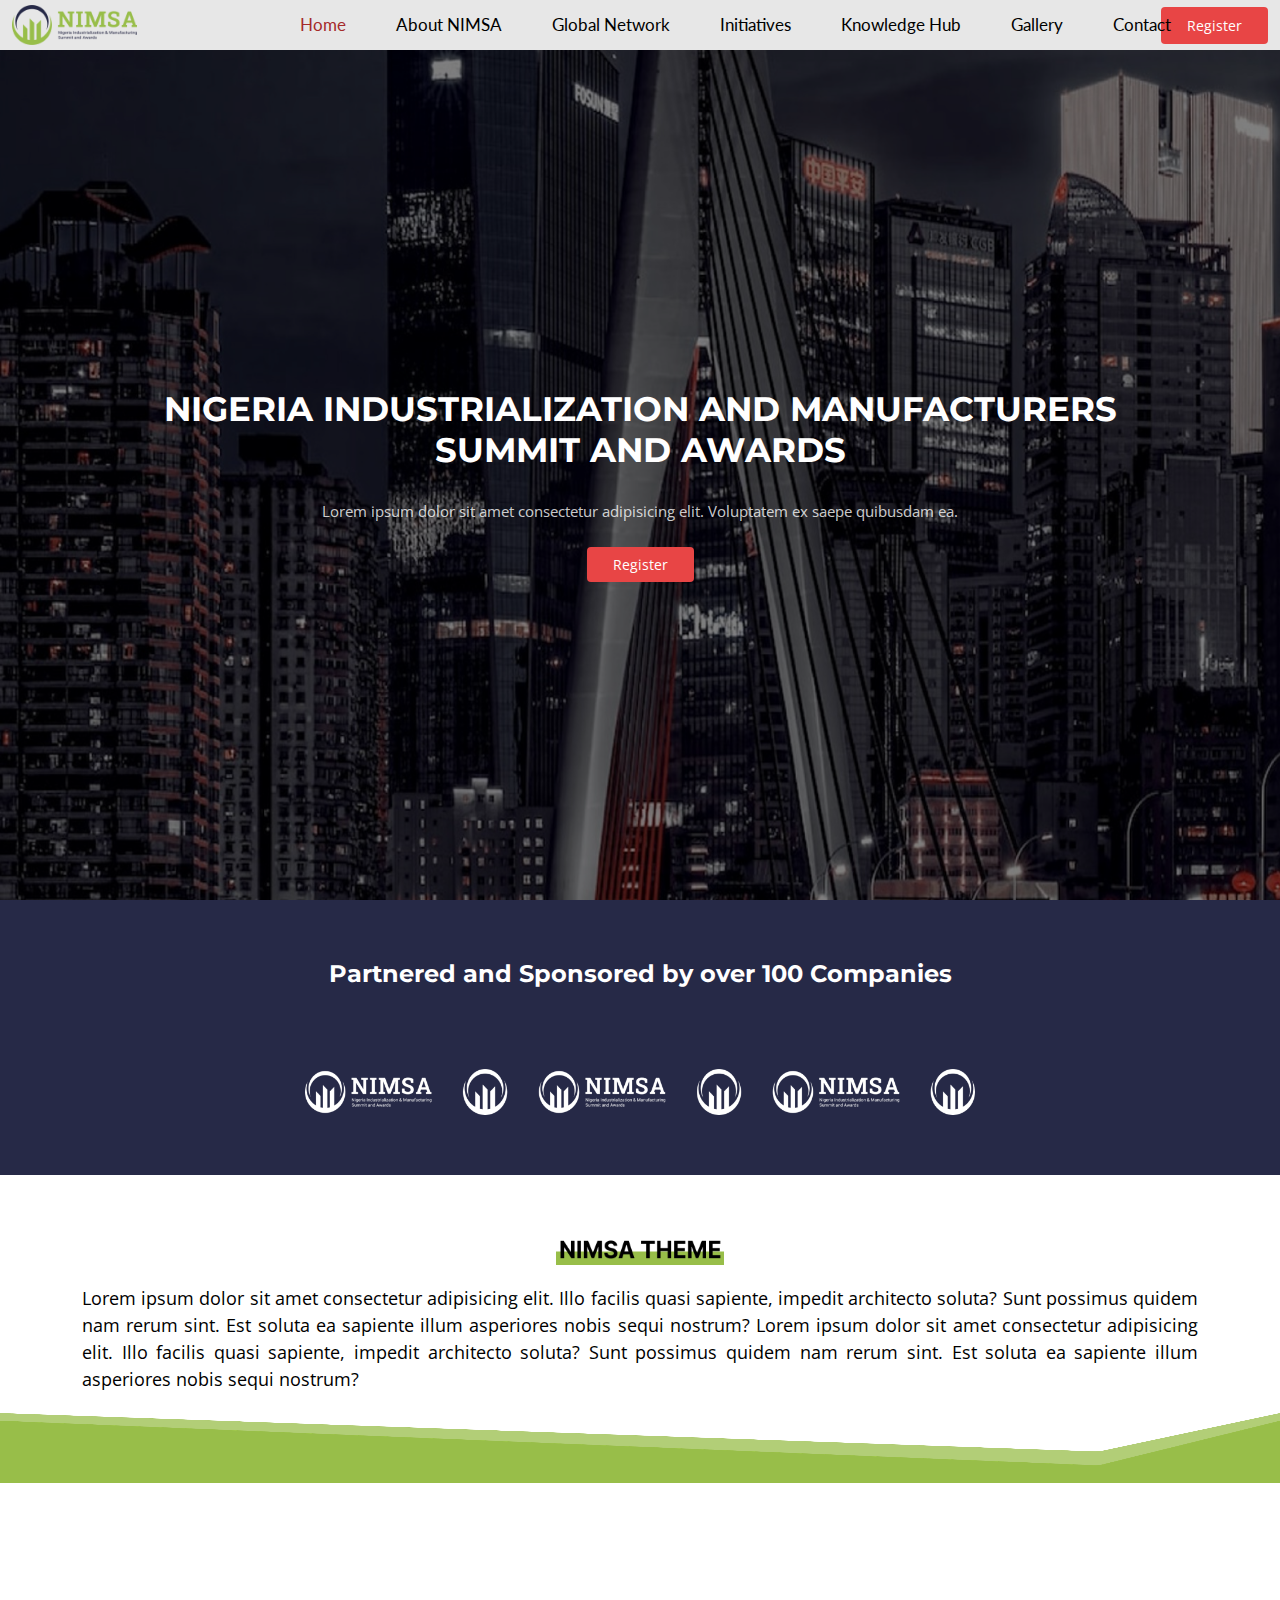
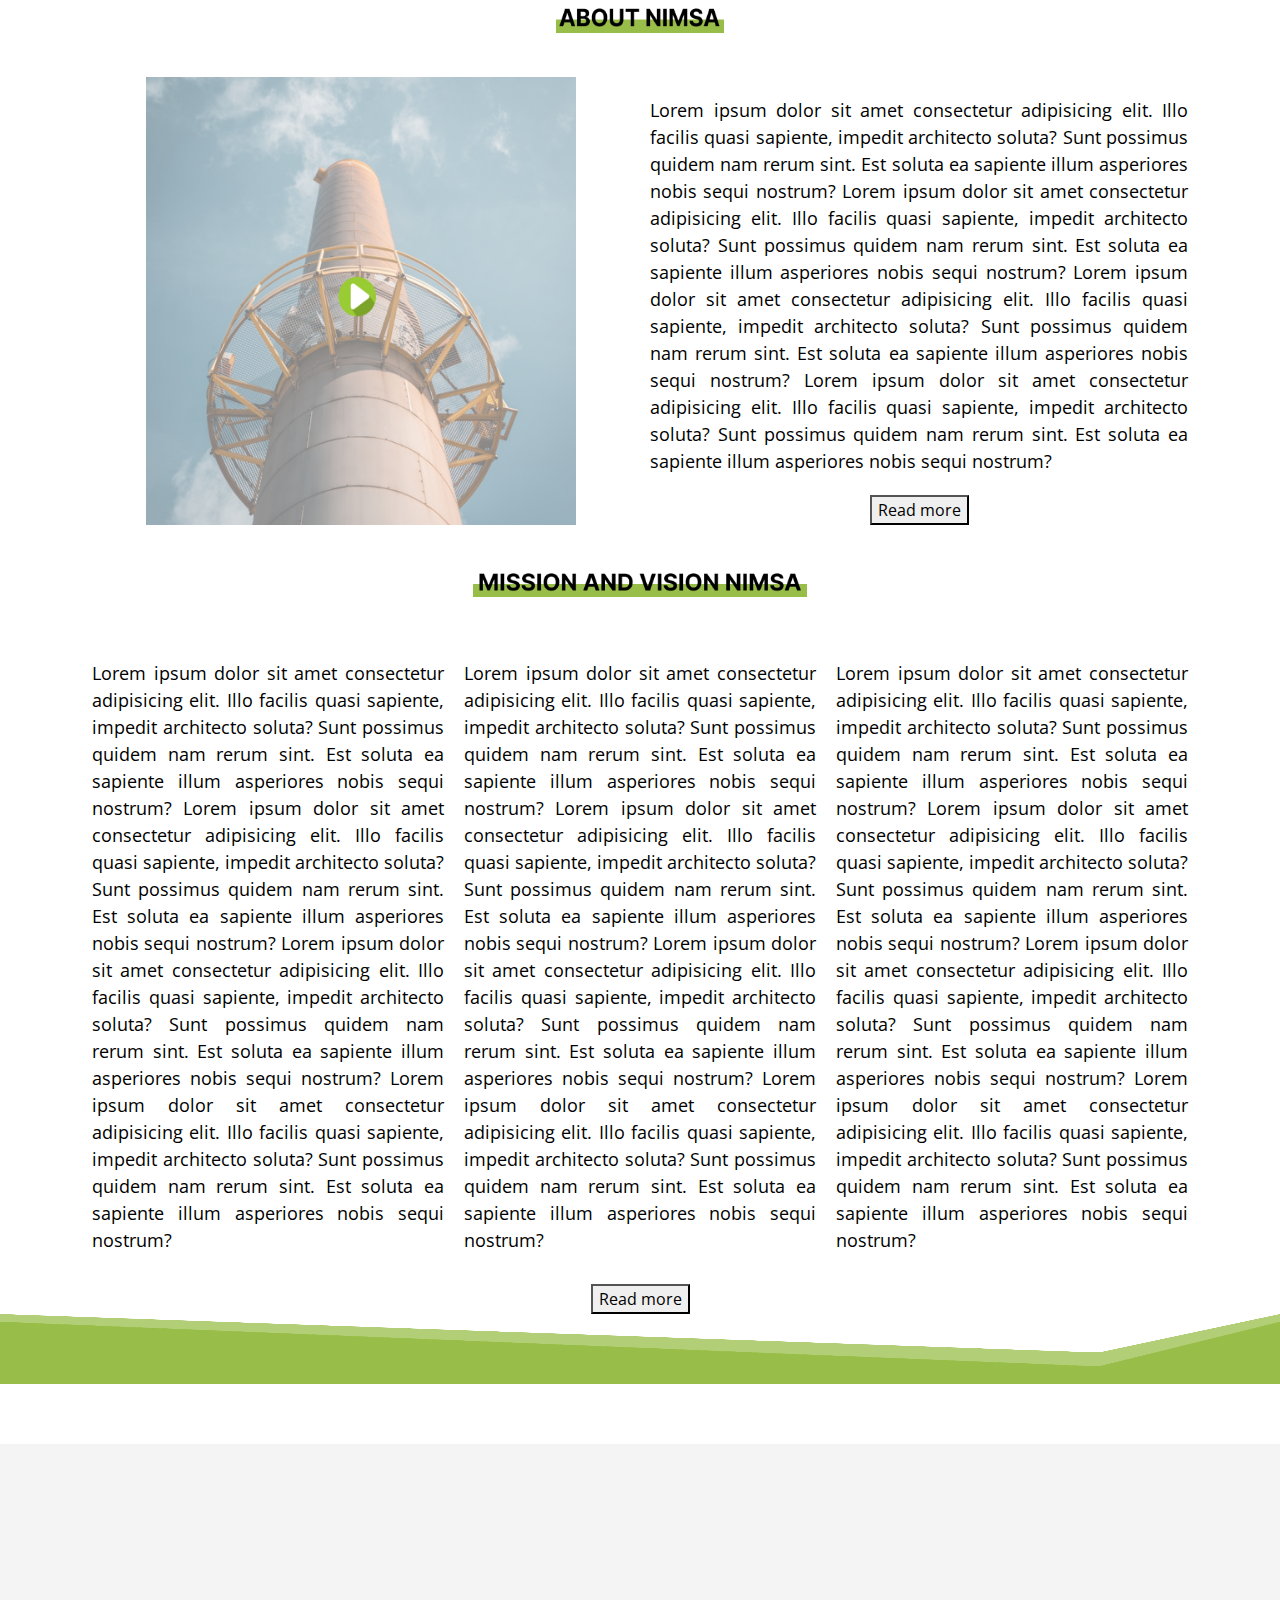
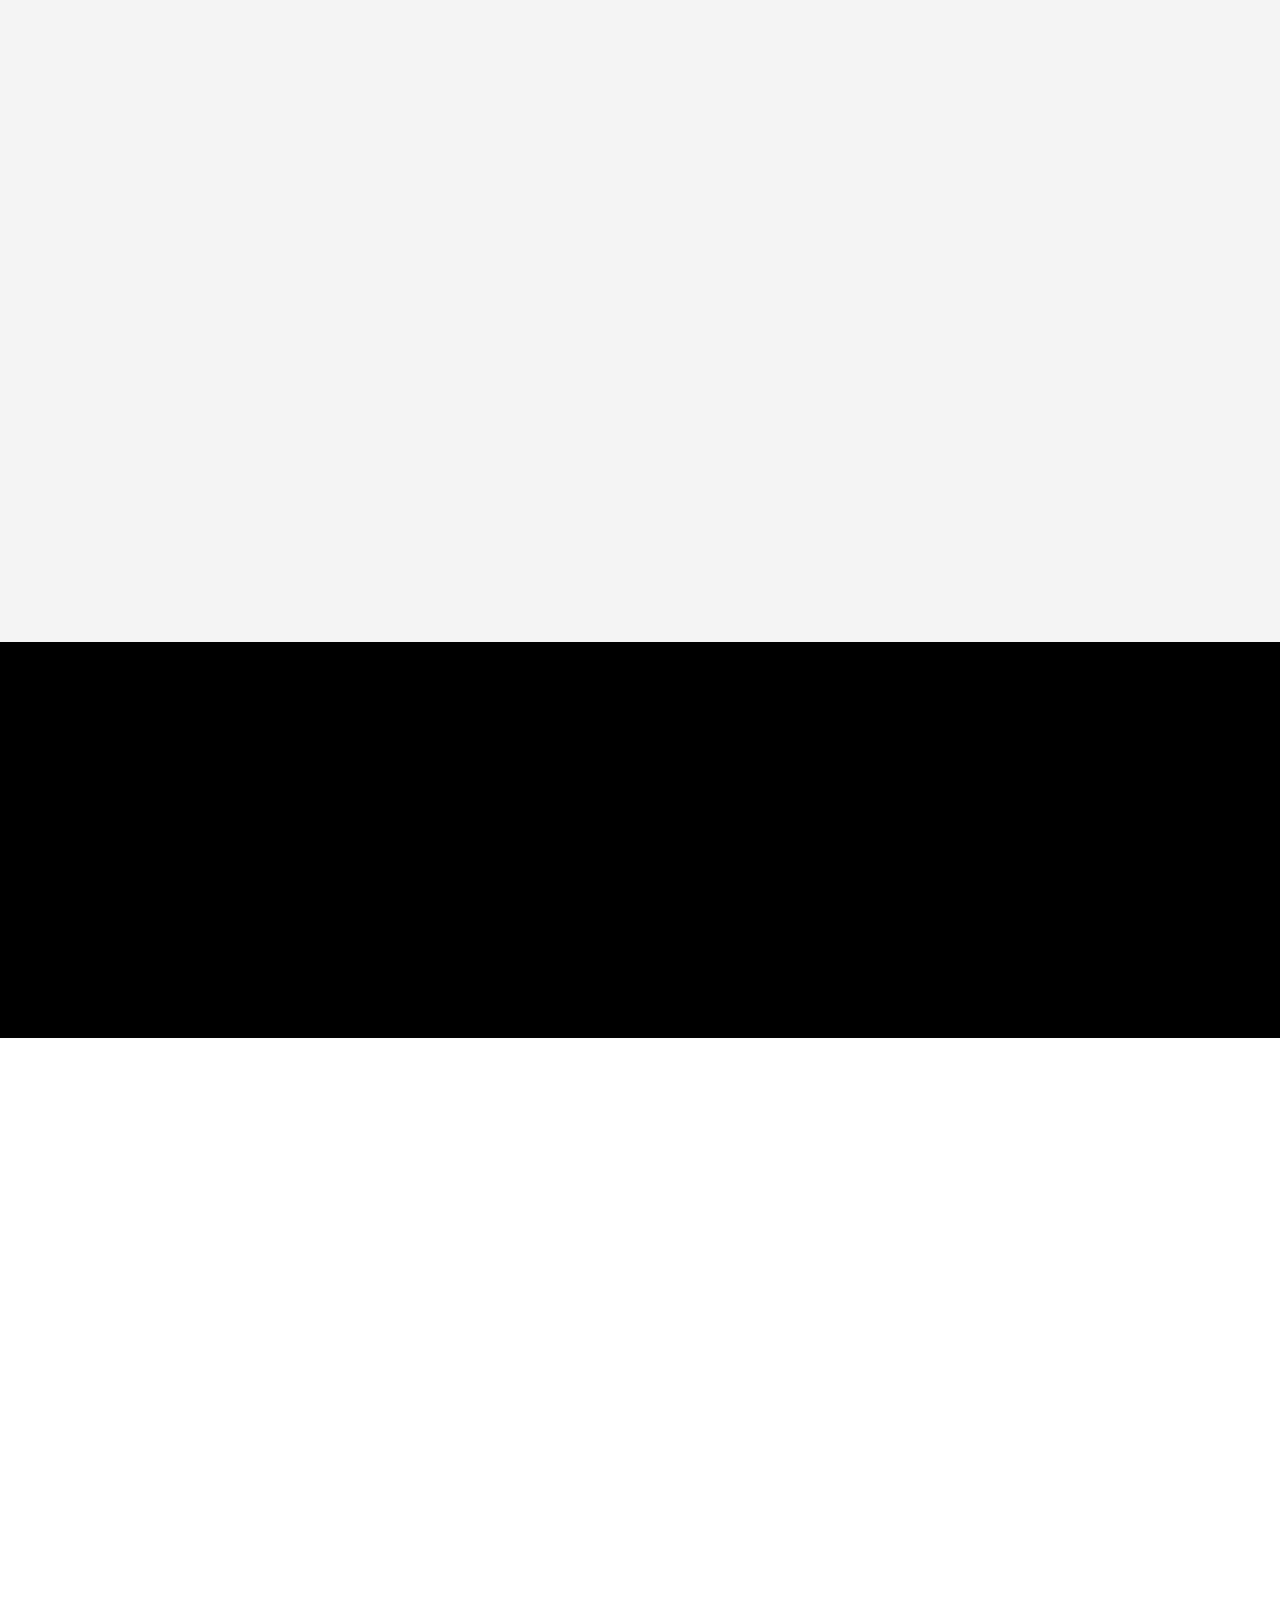
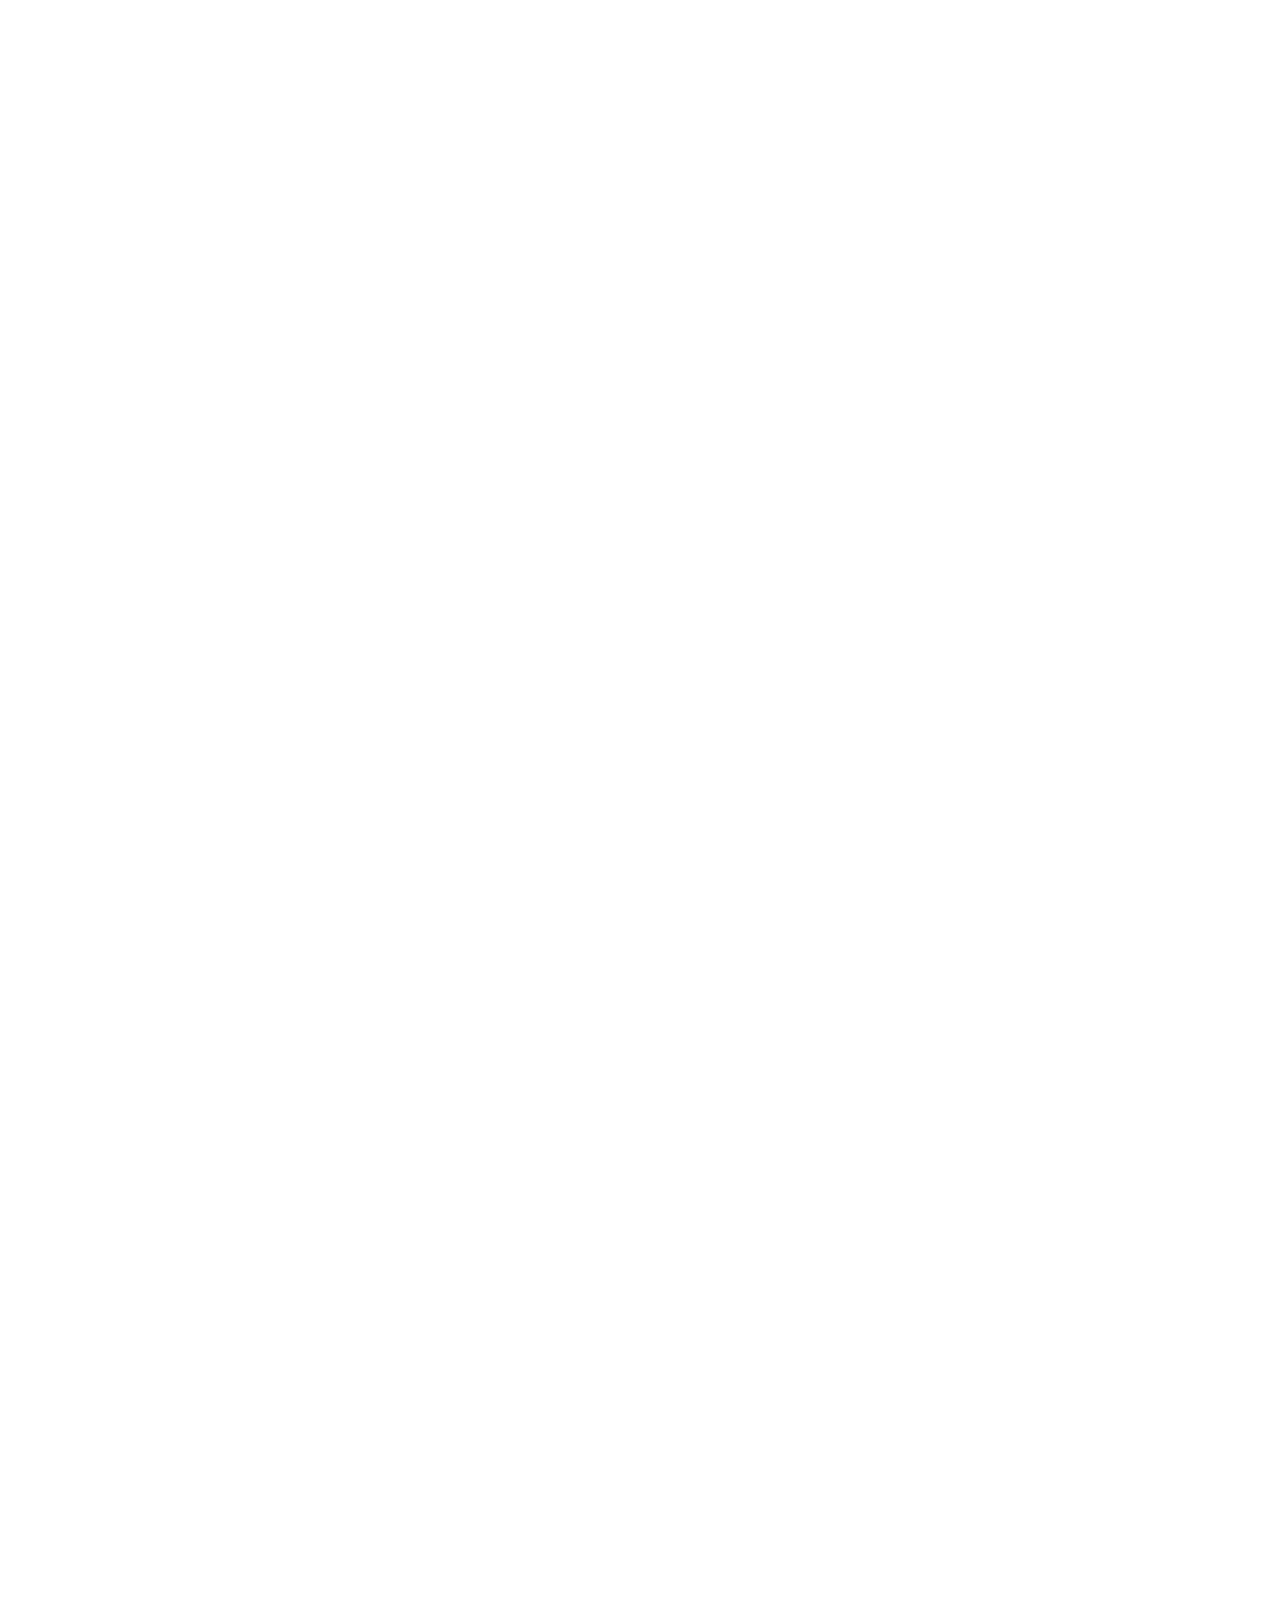
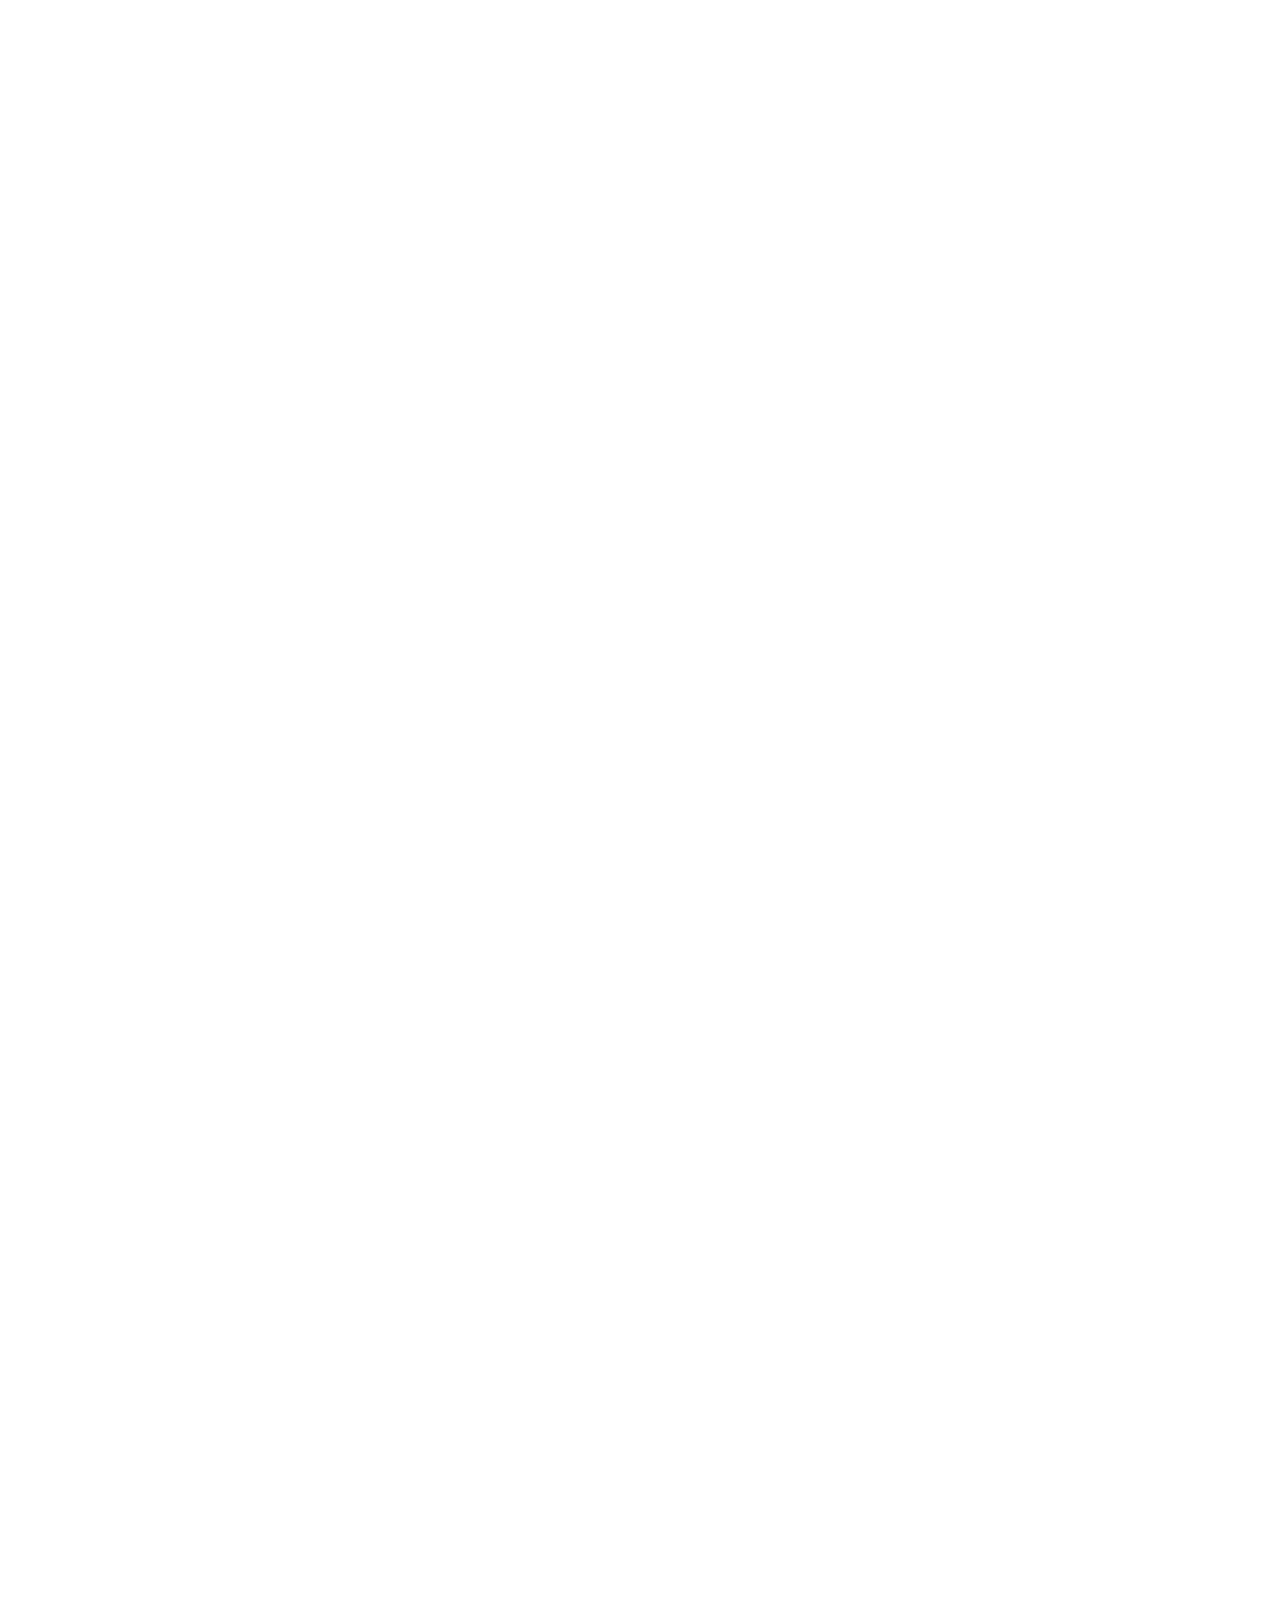
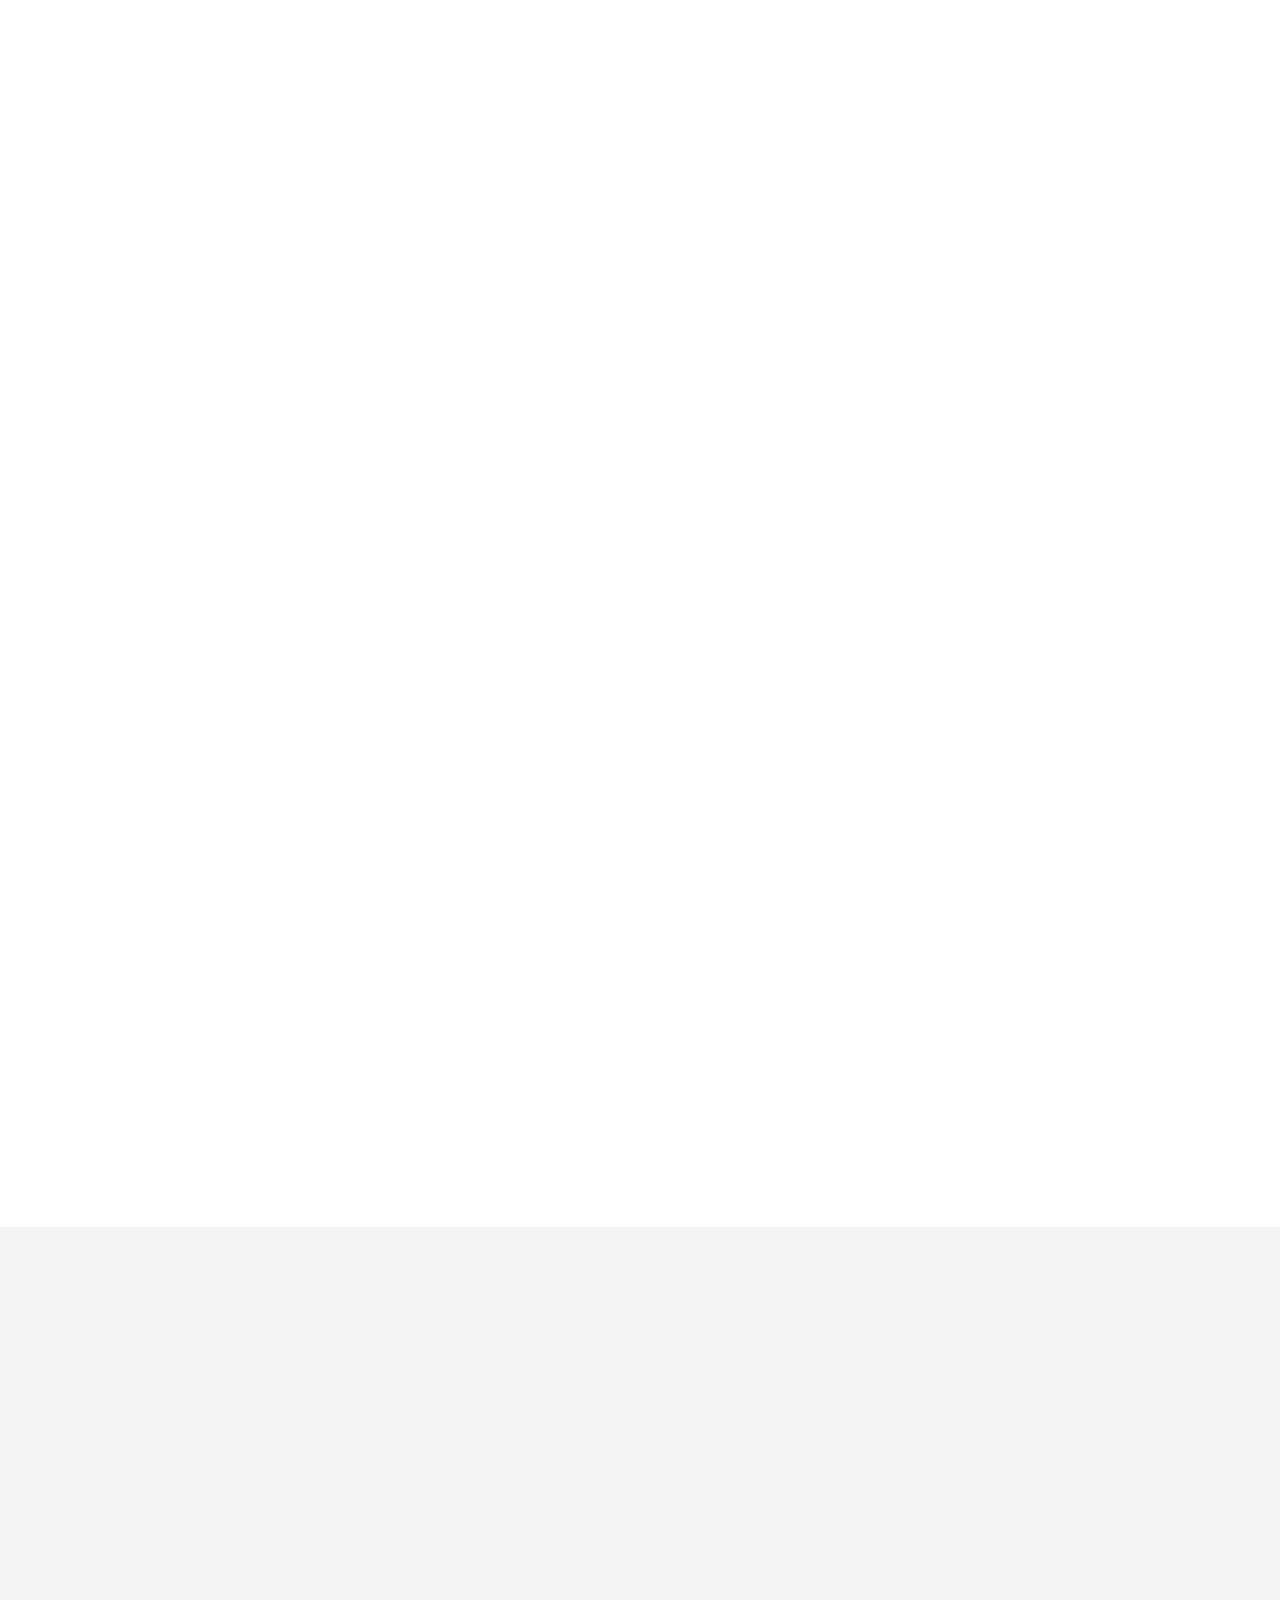
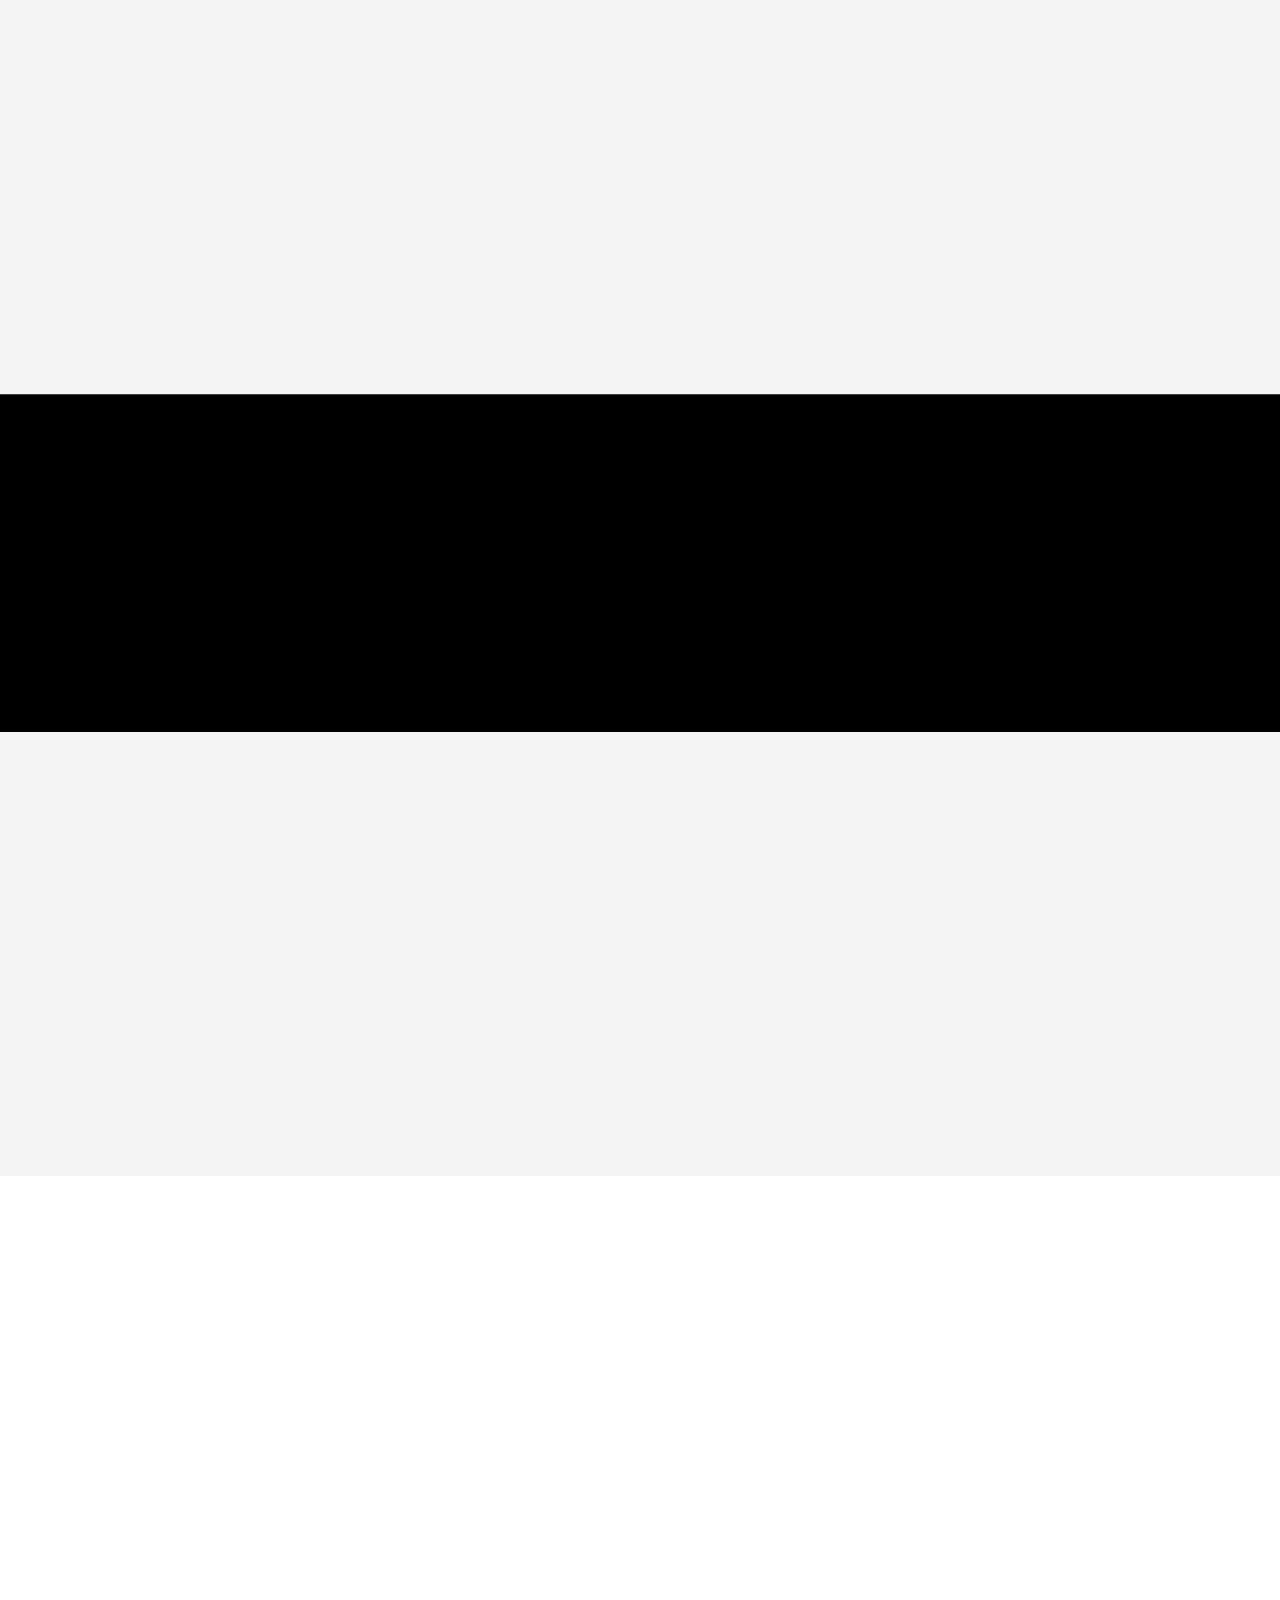
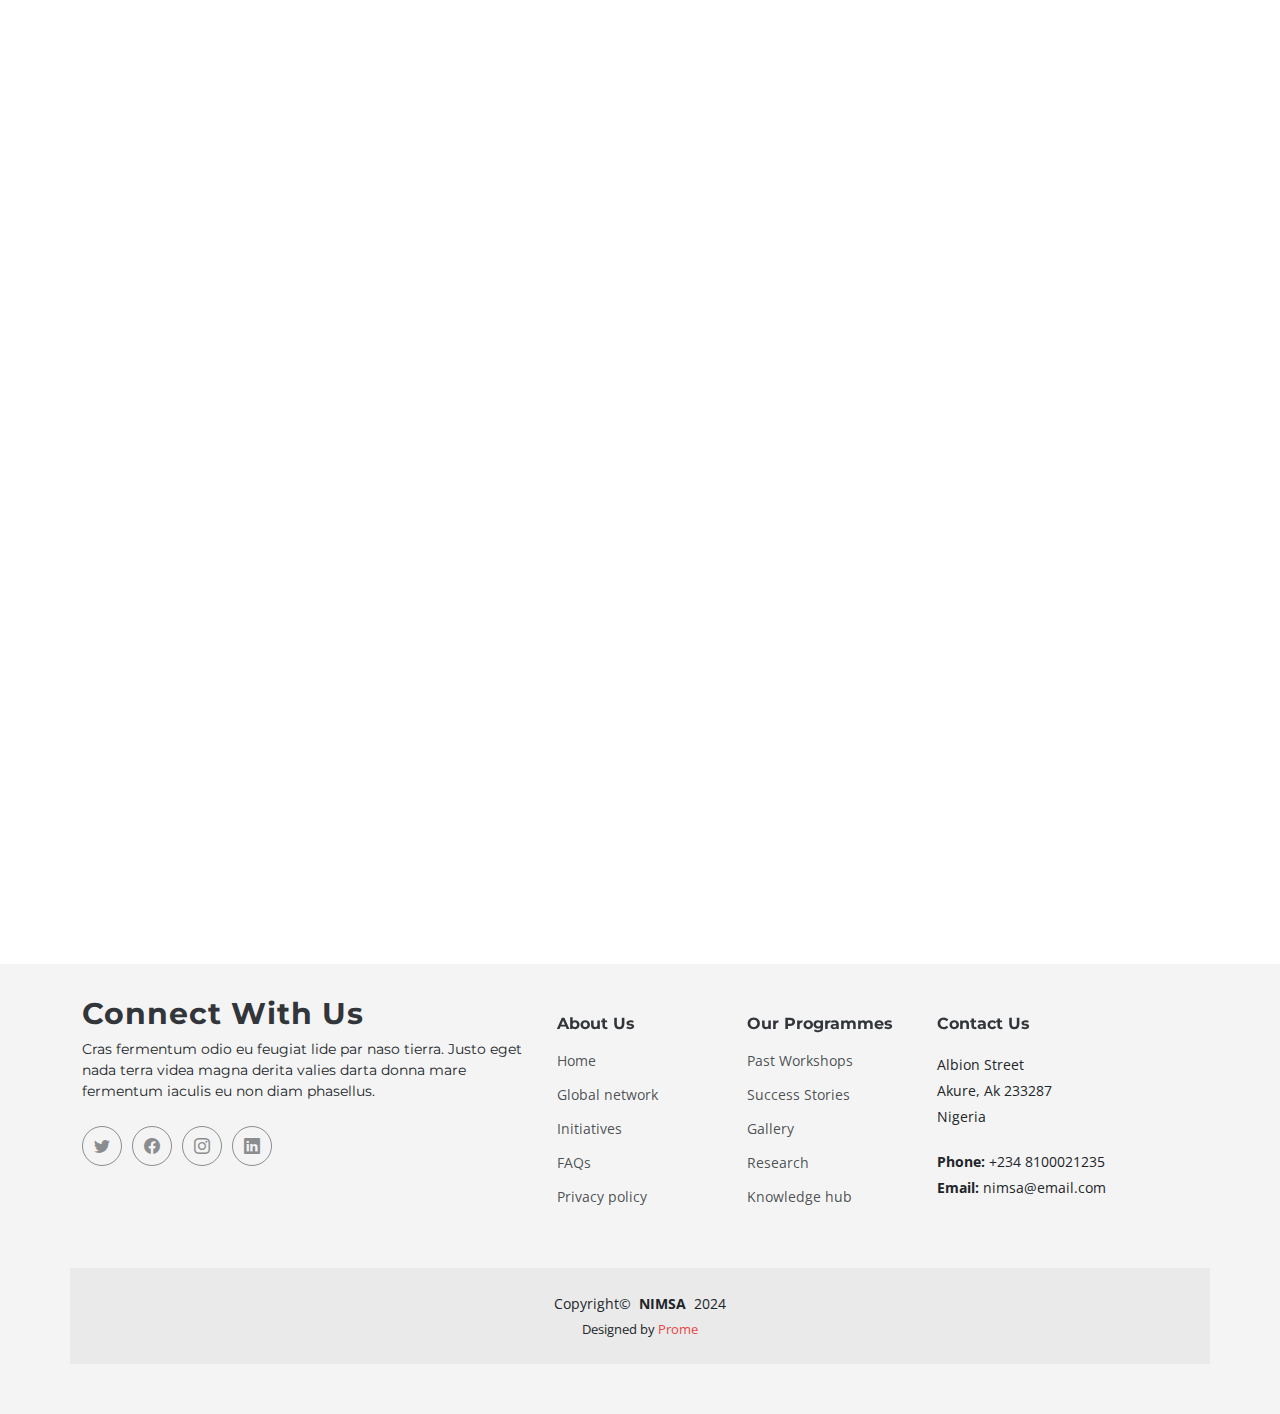
==== index.html @ a4582b2c "Before 'About update'" ====
<!DOCTYPE html>
<html lang="en">

<head>
  <meta charset="utf-8">
  <meta content="width=device-width, initial-scale=1.0" name="viewport">

  <title>NIMSA | Home</title>
  <meta content="" name="description">
  <meta content="" name="keywords">

  <!-- Favicons -->
  <link href="assets/img/favicon.png" rel="icon">
  <link href="assets/img/apple-touch-icon.png" rel="apple-touch-icon">

  <!-- Fonts -->
  <link href="https://fonts.googleapis.com" rel="preconnect">
  <link href="https://fonts.gstatic.com" rel="preconnect" crossorigin>
  <link href="https://fonts.googleapis.com/css2?family=Open+Sans:ital,wght@0,300;0,400;0,500;0,600;0,700;0,800;1,300;1,400;1,500;1,600;1,700;1,800&family=Montserrat:ital,wght@0,100;0,200;0,300;0,400;0,500;0,600;0,700;0,800;0,900;1,100;1,200;1,300;1,400;1,500;1,600;1,700;1,800;1,900&family=Lato:ital,wght@0,100;0,300;0,400;0,700;0,900;1,100;1,300;1,400;1,700;1,900&display=swap" rel="stylesheet">

  <!-- Vendor CSS Files -->
  <link href="assets/vendor/bootstrap/css/bootstrap.min.css" rel="stylesheet">
  <link href="assets/vendor/bootstrap-icons/bootstrap-icons.css" rel="stylesheet">
  <link href="assets/vendor/glightbox/css/glightbox.min.css" rel="stylesheet">
  <link href="assets/vendor/swiper/swiper-bundle.min.css" rel="stylesheet">
  <link href="assets/vendor/aos/aos.css" rel="stylesheet">

  <!-- Template Main CSS File -->
  <link href="assets/css/main.css" rel="stylesheet">

  <!-- =======================================================
  * Template Name: Append
  * Updated: Jun 20 2023 with Bootstrap v5.3.0
  * Template URL: https://bootstrapmade.com/append-bootstrap-website-template/
  * Author: BootstrapMade.com
  * License: https://bootstrapmade.com/license/
  ======================================================== -->
</head>

<body class="index-page" data-bs-spy="scroll" data-bs-target="#navmenu">

  <!-- ======= Header ======= -->
  <header id="header" class="header fixed-top d-flex align-items-center">
    <div class="container-fluid d-flex align-items-center justify-content-between">

      <a href="index.html" class="logo d-flex align-items-center me-auto me-xl-0">
        <!-- Uncomment the line below if you also wish to use an image logo -->
        <img src="assets/img/logo.png" alt="">
        <!--<h1>Append</h1>-->
        <!-- <span>.</span> -->
      </a>

      <!-- Nav Menu -->
      <nav id="navmenu" class="navmenu">
        <ul>
          <li><a href="index.html#hero" class="active">Home</a></li>
          <li><a href="index.html#about">About NIMSA</a></li>
          <li><a href="index.html#services">Global Network</a></li>
          <li><a href="index.html#portfolio">Initiatives</a></li>
          <li><a href="index.html#team">Knowledge Hub</a></li>
          <li><a href="blog.html">Gallery</a></li>
          <li><a href="index.html#contact">Contact</a></li>
        </ul>

        <i class="mobile-nav-toggle d-xl-none bi bi-list"></i>
      </nav><!-- End Nav Menu -->

      <a class="btn-getstarted" href="index.html#about">Register</a>

    </div>
  </header><!-- End Header -->

  <main id="main">

    <!-- Hero Section - Home Page -->
    <section id="hero" class="hero">

      <img src="assets/img/hero-bg.jpg" alt="" data-aos="fade-in">

      <div class="container">
        <h2 data-aos="fade-up" data-aos-delay="100">NIGERIA INDUSTRIALIZATION AND MANUFACTURERS</h2>
        <h2 data-aos="fade-up" data-aos-delay="100">SUMMIT AND AWARDS</h2>
        <p data-aos="fade-up" data-aos-delay="200">Lorem ipsum dolor sit amet consectetur 
          adipisicing elit. Voluptatem ex saepe quibusdam ea. </p>
        <div class="container">
          <p>
            <a class="action" href="index.html#about">Register</a>
          </p>
        </div>
      </div>
      

    </section><!-- End Hero Section -->

    <!--Partner Section-->
    <section class="partner">
      <div class="container">
      <h2>Partnered and Sponsored by over 100 Companies</h2>
      </div>
      <div class="container">
        <img src="assets/img/inner/Nlog.png" alt="">
      </div>
    </section><!-- End Partner Section -->

    <!-- Nimsa Theme Section -->
    <section class="nimsatheme">
      <div class="container">
        <img class="image1" src="assets/img/inner/Ntheme.png" alt="">
      </div>
      <div class="container">
        <p>
          Lorem ipsum dolor sit amet consectetur adipisicing elit. 
          Illo facilis quasi sapiente, impedit architecto soluta? Sunt 
          possimus quidem nam rerum sint. Est soluta ea sapiente illum 
          asperiores nobis sequi nostrum? 
          Lorem ipsum dolor sit amet consectetur adipisicing elit. 
          Illo facilis quasi sapiente, impedit architecto soluta? Sunt 
          possimus quidem nam rerum sint. Est soluta ea sapiente illum 
          asperiores nobis sequi nostrum?
        </p>
      </div>
      <img class="image2" src="assets/img/inner/bg2.png" alt="">
    </section><!-- End Nimsa Theme Section-->

    <!-- About Nimsa Section -->
    <section class="abnimsatheme">
      <div class="container">
        <img class="image1" src="assets/img/inner/abNimsa.png" alt="">
      </div>

      <div class="container">
        <div class="two-columns">
          <div class="column">
            <img class="imag0" src="assets/img/inner/NTower.png" alt="">
          </div>
          <div class="column">
            <p>
              Lorem ipsum dolor sit amet consectetur adipisicing elit. 
          Illo facilis quasi sapiente, impedit architecto soluta? Sunt 
          possimus quidem nam rerum sint. Est soluta ea sapiente illum 
          asperiores nobis sequi nostrum? 
          Lorem ipsum dolor sit amet consectetur adipisicing elit. 
          Illo facilis quasi sapiente, impedit architecto soluta? Sunt 
          possimus quidem nam rerum sint. Est soluta ea sapiente illum 
          asperiores nobis sequi nostrum?
          Lorem ipsum dolor sit amet consectetur adipisicing elit. 
          Illo facilis quasi sapiente, impedit architecto soluta? Sunt 
          possimus quidem nam rerum sint. Est soluta ea sapiente illum 
          asperiores nobis sequi nostrum? 
          Lorem ipsum dolor sit amet consectetur adipisicing elit. 
          Illo facilis quasi sapiente, impedit architecto soluta? Sunt 
          possimus quidem nam rerum sint. Est soluta ea sapiente illum 
          asperiores nobis sequi nostrum?
            </p>
            <button type="submit">Read more</button>
          </div>
        </div>
      </div>
      
      <div class="container">
        <img class="image1a" src="assets/img/inner/M&V.png" alt="">
        <div class="three-columns">
          <div class="columny">
            <p>
              Lorem ipsum dolor sit amet consectetur adipisicing elit. 
          Illo facilis quasi sapiente, impedit architecto soluta? Sunt 
          possimus quidem nam rerum sint. Est soluta ea sapiente illum 
          asperiores nobis sequi nostrum? 
          Lorem ipsum dolor sit amet consectetur adipisicing elit. 
          Illo facilis quasi sapiente, impedit architecto soluta? Sunt 
          possimus quidem nam rerum sint. Est soluta ea sapiente illum 
          asperiores nobis sequi nostrum?
          Lorem ipsum dolor sit amet consectetur adipisicing elit. 
          Illo facilis quasi sapiente, impedit architecto soluta? Sunt 
          possimus quidem nam rerum sint. Est soluta ea sapiente illum 
          asperiores nobis sequi nostrum? 
          Lorem ipsum dolor sit amet consectetur adipisicing elit. 
          Illo facilis quasi sapiente, impedit architecto soluta? Sunt 
          possimus quidem nam rerum sint. Est soluta ea sapiente illum 
          asperiores nobis sequi nostrum?
            </p>
          </div>
          <div class="columny">
            <p>
              Lorem ipsum dolor sit amet consectetur adipisicing elit. 
          Illo facilis quasi sapiente, impedit architecto soluta? Sunt 
          possimus quidem nam rerum sint. Est soluta ea sapiente illum 
          asperiores nobis sequi nostrum? 
          Lorem ipsum dolor sit amet consectetur adipisicing elit. 
          Illo facilis quasi sapiente, impedit architecto soluta? Sunt 
          possimus quidem nam rerum sint. Est soluta ea sapiente illum 
          asperiores nobis sequi nostrum?
          Lorem ipsum dolor sit amet consectetur adipisicing elit. 
          Illo facilis quasi sapiente, impedit architecto soluta? Sunt 
          possimus quidem nam rerum sint. Est soluta ea sapiente illum 
          asperiores nobis sequi nostrum? 
          Lorem ipsum dolor sit amet consectetur adipisicing elit. 
          Illo facilis quasi sapiente, impedit architecto soluta? Sunt 
          possimus quidem nam rerum sint. Est soluta ea sapiente illum 
          asperiores nobis sequi nostrum?
            </p>
          </div>
          <div class="columny">
            <p>
              Lorem ipsum dolor sit amet consectetur adipisicing elit. 
          Illo facilis quasi sapiente, impedit architecto soluta? Sunt 
          possimus quidem nam rerum sint. Est soluta ea sapiente illum 
          asperiores nobis sequi nostrum? 
          Lorem ipsum dolor sit amet consectetur adipisicing elit. 
          Illo facilis quasi sapiente, impedit architecto soluta? Sunt 
          possimus quidem nam rerum sint. Est soluta ea sapiente illum 
          asperiores nobis sequi nostrum?
          Lorem ipsum dolor sit amet consectetur adipisicing elit. 
          Illo facilis quasi sapiente, impedit architecto soluta? Sunt 
          possimus quidem nam rerum sint. Est soluta ea sapiente illum 
          asperiores nobis sequi nostrum? 
          Lorem ipsum dolor sit amet consectetur adipisicing elit. 
          Illo facilis quasi sapiente, impedit architecto soluta? Sunt 
          possimus quidem nam rerum sint. Est soluta ea sapiente illum 
          asperiores nobis sequi nostrum?
            </p>
          </div>
        </div>
        <div class="container">
          <button class="butt" type="submit">Read more</button>
        </div>
      </div>
    </div>
        
      <img class="image2" src="assets/img/inner/bg2.png" alt="">
    </section><!-- End About Nimsa Section-->

    
    <!-- About Section - Home Page -->
    <section id="about" class="about">

      <div class="container" data-aos="fade-up" data-aos-delay="100">
        <div class="row align-items-xl-center gy-5">

          <div class="col-xl-5 content">
            <h3>About Us</h3>
            <h2>Ducimus rerum libero reprehenderit cumque</h2>
            <p>Ipsa sint sit. Quis ducimus tempore dolores impedit et dolor cumque alias maxime. Enim reiciendis minus et rerum hic non. Dicta quas cum quia maiores iure. Quidem nulla qui assumenda incidunt voluptatem tempora deleniti soluta.</p>
            <a href="#" class="read-more"><span>Read More</span><i class="bi bi-arrow-right"></i></a>
          </div>

          <div class="col-xl-7">
            <div class="row gy-4 icon-boxes">

              <div class="col-md-6" data-aos="fade-up" data-aos-delay="200">
                <div class="icon-box">
                  <i class="bi bi-buildings"></i>
                  <h3>Eius provident</h3>
                  <p>Magni repellendus vel ullam hic officia accusantium ipsa dolor omnis dolor voluptatem</p>
                </div>
              </div> <!-- End Icon Box -->

              <div class="col-md-6" data-aos="fade-up" data-aos-delay="300">
                <div class="icon-box">
                  <i class="bi bi-clipboard-pulse"></i>
                  <h3>Rerum aperiam</h3>
                  <p>Autem saepe animi et aut aspernatur culpa facere. Rerum saepe rerum voluptates quia</p>
                </div>
              </div> <!-- End Icon Box -->

              <div class="col-md-6" data-aos="fade-up" data-aos-delay="400">
                <div class="icon-box">
                  <i class="bi bi-command"></i>
                  <h3>Veniam omnis</h3>
                  <p>Omnis perferendis molestias culpa sed. Recusandae quas possimus. Quod consequatur corrupti</p>
                </div>
              </div> <!-- End Icon Box -->

              <div class="col-md-6" data-aos="fade-up" data-aos-delay="500">
                <div class="icon-box">
                  <i class="bi bi-graph-up-arrow"></i>
                  <h3>Delares sapiente</h3>
                  <p>Sint et dolor voluptas minus possimus nostrum. Reiciendis commodi eligendi omnis quideme lorenda</p>
                </div>
              </div> <!-- End Icon Box -->

            </div>
          </div>

        </div>
      </div>

    </section><!-- End About Section -->

    <!-- Stats Section - Home Page -->
    <section id="stats" class="stats">

      <img src="assets/img/stats-bg.jpg" alt="" data-aos="fade-in">

      <div class="container position-relative" data-aos="fade-up" data-aos-delay="100">

        <div class="row gy-4">

          <div class="col-lg-3 col-md-6">
            <div class="stats-item text-center w-100 h-100">
              <span data-purecounter-start="0" data-purecounter-end="232" data-purecounter-duration="1" class="purecounter"></span>
              <p>Clients</p>
            </div>
          </div><!-- End Stats Item -->

          <div class="col-lg-3 col-md-6">
            <div class="stats-item text-center w-100 h-100">
              <span data-purecounter-start="0" data-purecounter-end="521" data-purecounter-duration="1" class="purecounter"></span>
              <p>Projects</p>
            </div>
          </div><!-- End Stats Item -->

          <div class="col-lg-3 col-md-6">
            <div class="stats-item text-center w-100 h-100">
              <span data-purecounter-start="0" data-purecounter-end="1453" data-purecounter-duration="1" class="purecounter"></span>
              <p>Hours Of Support</p>
            </div>
          </div><!-- End Stats Item -->

          <div class="col-lg-3 col-md-6">
            <div class="stats-item text-center w-100 h-100">
              <span data-purecounter-start="0" data-purecounter-end="32" data-purecounter-duration="1" class="purecounter"></span>
              <p>Workers</p>
            </div>
          </div><!-- End Stats Item -->

        </div>

      </div>

    </section><!-- End Stats Section -->

    <!-- Services Section - Home Page -->
    <section id="services" class="services">

      <!--  Section Title -->
      <div class="container section-title" data-aos="fade-up">
        <h2>Services</h2>
        <p>Necessitatibus eius consequatur ex aliquid fuga eum quidem sint consectetur velit</p>
      </div><!-- End Section Title -->

      <div class="container">

        <div class="row gy-4">

          <div class="col-lg-6 " data-aos="fade-up" data-aos-delay="100">
            <div class="service-item d-flex">
              <div class="icon flex-shrink-0"><i class="bi bi-briefcase"></i></div>
              <div>
                <h4 class="title"><a href="services-details.html" class="stretched-link">Lorem Ipsum</a></h4>
                <p class="description">Voluptatum deleniti atque corrupti quos dolores et quas molestias excepturi sint occaecati cupiditate non provident</p>
              </div>
            </div>
          </div>
          <!-- End Service Item -->

          <div class="col-lg-6 " data-aos="fade-up" data-aos-delay="200">
            <div class="service-item d-flex">
              <div class="icon flex-shrink-0"><i class="bi bi-card-checklist"></i></div>
              <div>
                <h4 class="title"><a href="services-details.html" class="stretched-link">Dolor Sitema</a></h4>
                <p class="description">Minim veniam, quis nostrud exercitation ullamco laboris nisi ut aliquip ex ea commodo consequat tarad limino ata</p>
              </div>
            </div>
          </div><!-- End Service Item -->

          <div class="col-lg-6 " data-aos="fade-up" data-aos-delay="300">
            <div class="service-item d-flex">
              <div class="icon flex-shrink-0"><i class="bi bi-bar-chart"></i></div>
              <div>
                <h4 class="title"><a href="services-details.html" class="stretched-link">Sed ut perspiciatis</a></h4>
                <p class="description">Duis aute irure dolor in reprehenderit in voluptate velit esse cillum dolore eu fugiat nulla pariatur</p>
              </div>
            </div>
          </div><!-- End Service Item -->

          <div class="col-lg-6 " data-aos="fade-up" data-aos-delay="400">
            <div class="service-item d-flex">
              <div class="icon flex-shrink-0"><i class="bi bi-binoculars"></i></div>
              <div>
                <h4 class="title"><a href="services-details.html" class="stretched-link">Magni Dolores</a></h4>
                <p class="description">Excepteur sint occaecat cupidatat non proident, sunt in culpa qui officia deserunt mollit anim id est laborum</p>
              </div>
            </div>
          </div><!-- End Service Item -->

          <div class="col-lg-6 " data-aos="fade-up" data-aos-delay="500">
            <div class="service-item d-flex">
              <div class="icon flex-shrink-0"><i class="bi bi-brightness-high"></i></div>
              <div>
                <h4 class="title"><a href="services-details.html" class="stretched-link">Nemo Enim</a></h4>
                <p class="description">At vero eos et accusamus et iusto odio dignissimos ducimus qui blanditiis praesentium voluptatum deleniti atque</p>
              </div>
            </div>
          </div><!-- End Service Item -->

          <div class="col-lg-6 " data-aos="fade-up" data-aos-delay="600">
            <div class="service-item d-flex">
              <div class="icon flex-shrink-0"><i class="bi bi-calendar4-week"></i></div>
              <div>
                <h4 class="title"><a href="services-details.html" class="stretched-link">Eiusmod Tempor</a></h4>
                <p class="description">Et harum quidem rerum facilis est et expedita distinctio. Nam libero tempore, cum soluta nobis est eligendi</p>
              </div>
            </div>
          </div><!-- End Service Item -->

        </div>

      </div>

    </section><!-- End Services Section -->

    <!-- Features Section - Home Page -->
    <section id="features" class="features">

      <!--  Section Title -->
      <div class="container section-title" data-aos="fade-up">
        <h2>Features</h2>
        <p>Necessitatibus eius consequatur ex aliquid fuga eum quidem sint consectetur velit</p>
      </div><!-- End Section Title -->

      <div class="container">

        <div class="row gy-4 align-items-center features-item">
          <div class="col-lg-5 order-2 order-lg-1" data-aos="fade-up" data-aos-delay="200">
            <h3>Corporis temporibus maiores provident</h3>
            <p>
              Ullamco laboris nisi ut aliquip ex ea commodo consequat. Duis aute irure dolor in reprehenderit in voluptate
              velit esse cillum dolore eu fugiat nulla pariatur. Excepteur sint occaecat cupidatat non proident.
            </p>
            <a href="#" class="btn btn-get-started">Get Started</a>
          </div>
          <div class="col-lg-7 order-1 order-lg-2 d-flex align-items-center" data-aos="zoom-out" data-aos-delay="100">
            <div class="image-stack">
              <img src="assets/img/features-light-1.jpg" alt="" class="stack-front">
              <img src="assets/img/features-light-2.jpg" alt="" class="stack-back">
            </div>
          </div>
        </div><!-- Features Item -->

        <div class="row gy-4 align-items-stretch justify-content-between features-item ">
          <div class="col-lg-6 d-flex align-items-center features-img-bg" data-aos="zoom-out">
            <img src="assets/img/features-light-3.jpg" class="img-fluid" alt="">
          </div>
          <div class="col-lg-5 d-flex justify-content-center flex-column" data-aos="fade-up">
            <h3>Sunt consequatur ad ut est nulla</h3>
            <p>Cupiditate placeat cupiditate placeat est ipsam culpa. Delectus quia minima quod. Sunt saepe odit aut quia voluptatem hic voluptas dolor doloremque.</p>
            <ul>
              <li><i class="bi bi-check"></i> <span>Ullamco laboris nisi ut aliquip ex ea commodo consequat.</span></li>
              <li><i class="bi bi-check"></i><span> Duis aute irure dolor in reprehenderit in voluptate velit.</span></li>
              <li><i class="bi bi-check"></i> <span>Facilis ut et voluptatem aperiam. Autem soluta ad fugiat</span>.</li>
            </ul>
            <a href="#" class="btn btn-get-started align-self-start">Get Started</a>
          </div>
        </div><!-- Features Item -->

      </div>

    </section><!-- End Features Section -->

    <!-- Portfolio Section - Home Page -->
    <section id="portfolio" class="portfolio">

      <!--  Section Title -->
      <div class="container section-title" data-aos="fade-up">
        <h2>Portfolio</h2>
        <p>Necessitatibus eius consequatur ex aliquid fuga eum quidem sint consectetur velit</p>
      </div><!-- End Section Title -->

      <div class="container">

        <div class="isotope-layout" data-default-filter="*" data-layout="masonry" data-sort="original-order">

          <ul class="portfolio-filters isotope-filters" data-aos="fade-up" data-aos-delay="100">
            <li data-filter="*" class="filter-active">All</li>
            <li data-filter=".filter-app">App</li>
            <li data-filter=".filter-product">Card</li>
            <li data-filter=".filter-branding">Web</li>
          </ul><!-- End Portfolio Filters -->

          <div class="row gy-4 isotope-container" data-aos="fade-up" data-aos-delay="200">

            <div class="col-lg-4 col-md-6 portfolio-item isotope-item filter-app">
              <img src="assets/img/masonry-portfolio/masonry-portfolio-1.jpg" class="img-fluid" alt="">
              <div class="portfolio-info">
                <h4>App 1</h4>
                <p>Lorem ipsum, dolor sit</p>
                <a href="assets/img/masonry-portfolio/masonry-portfolio-1.jpg" title="App 1" data-gallery="portfolio-gallery-app" class="glightbox preview-link"><i class="bi bi-zoom-in"></i></a>
                <a href="portfolio-details.html" title="More Details" class="details-link"><i class="bi bi-link-45deg"></i></a>
              </div>
            </div><!-- End Portfolio Item -->

            <div class="col-lg-4 col-md-6 portfolio-item isotope-item filter-product">
              <img src="assets/img/masonry-portfolio/masonry-portfolio-2.jpg" class="img-fluid" alt="">
              <div class="portfolio-info">
                <h4>Product 1</h4>
                <p>Lorem ipsum, dolor sit</p>
                <a href="assets/img/masonry-portfolio/masonry-portfolio-2.jpg" title="Product 1" data-gallery="portfolio-gallery-product" class="glightbox preview-link"><i class="bi bi-zoom-in"></i></a>
                <a href="portfolio-details.html" title="More Details" class="details-link"><i class="bi bi-link-45deg"></i></a>
              </div>
            </div><!-- End Portfolio Item -->

            <div class="col-lg-4 col-md-6 portfolio-item isotope-item filter-branding">
              <img src="assets/img/masonry-portfolio/masonry-portfolio-3.jpg" class="img-fluid" alt="">
              <div class="portfolio-info">
                <h4>Branding 1</h4>
                <p>Lorem ipsum, dolor sit</p>
                <a href="assets/img/masonry-portfolio/masonry-portfolio-3.jpg" title="Branding 1" data-gallery="portfolio-gallery-branding" class="glightbox preview-link"><i class="bi bi-zoom-in"></i></a>
                <a href="portfolio-details.html" title="More Details" class="details-link"><i class="bi bi-link-45deg"></i></a>
              </div>
            </div><!-- End Portfolio Item -->

            <div class="col-lg-4 col-md-6 portfolio-item isotope-item filter-app">
              <img src="assets/img/masonry-portfolio/masonry-portfolio-4.jpg" class="img-fluid" alt="">
              <div class="portfolio-info">
                <h4>App 2</h4>
                <p>Lorem ipsum, dolor sit</p>
                <a href="assets/img/masonry-portfolio/masonry-portfolio-4.jpg" title="App 2" data-gallery="portfolio-gallery-app" class="glightbox preview-link"><i class="bi bi-zoom-in"></i></a>
                <a href="portfolio-details.html" title="More Details" class="details-link"><i class="bi bi-link-45deg"></i></a>
              </div>
            </div><!-- End Portfolio Item -->

            <div class="col-lg-4 col-md-6 portfolio-item isotope-item filter-product">
              <img src="assets/img/masonry-portfolio/masonry-portfolio-5.jpg" class="img-fluid" alt="">
              <div class="portfolio-info">
                <h4>Product 2</h4>
                <p>Lorem ipsum, dolor sit</p>
                <a href="assets/img/masonry-portfolio/masonry-portfolio-5.jpg" title="Product 2" data-gallery="portfolio-gallery-product" class="glightbox preview-link"><i class="bi bi-zoom-in"></i></a>
                <a href="portfolio-details.html" title="More Details" class="details-link"><i class="bi bi-link-45deg"></i></a>
              </div>
            </div><!-- End Portfolio Item -->

            <div class="col-lg-4 col-md-6 portfolio-item isotope-item filter-branding">
              <img src="assets/img/masonry-portfolio/masonry-portfolio-6.jpg" class="img-fluid" alt="">
              <div class="portfolio-info">
                <h4>Branding 2</h4>
                <p>Lorem ipsum, dolor sit</p>
                <a href="assets/img/masonry-portfolio/masonry-portfolio-6.jpg" title="Branding 2" data-gallery="portfolio-gallery-branding" class="glightbox preview-link"><i class="bi bi-zoom-in"></i></a>
                <a href="portfolio-details.html" title="More Details" class="details-link"><i class="bi bi-link-45deg"></i></a>
              </div>
            </div><!-- End Portfolio Item -->

            <div class="col-lg-4 col-md-6 portfolio-item isotope-item filter-app">
              <img src="assets/img/masonry-portfolio/masonry-portfolio-7.jpg" class="img-fluid" alt="">
              <div class="portfolio-info">
                <h4>App 3</h4>
                <p>Lorem ipsum, dolor sit</p>
                <a href="assets/img/masonry-portfolio/masonry-portfolio-7.jpg" title="App 3" data-gallery="portfolio-gallery-app" class="glightbox preview-link"><i class="bi bi-zoom-in"></i></a>
                <a href="portfolio-details.html" title="More Details" class="details-link"><i class="bi bi-link-45deg"></i></a>
              </div>
            </div><!-- End Portfolio Item -->

            <div class="col-lg-4 col-md-6 portfolio-item isotope-item filter-product">
              <img src="assets/img/masonry-portfolio/masonry-portfolio-8.jpg" class="img-fluid" alt="">
              <div class="portfolio-info">
                <h4>Product 3</h4>
                <p>Lorem ipsum, dolor sit</p>
                <a href="assets/img/masonry-portfolio/masonry-portfolio-8.jpg" title="Product 3" data-gallery="portfolio-gallery-product" class="glightbox preview-link"><i class="bi bi-zoom-in"></i></a>
                <a href="portfolio-details.html" title="More Details" class="details-link"><i class="bi bi-link-45deg"></i></a>
              </div>
            </div><!-- End Portfolio Item -->

            <div class="col-lg-4 col-md-6 portfolio-item isotope-item filter-branding">
              <img src="assets/img/masonry-portfolio/masonry-portfolio-9.jpg" class="img-fluid" alt="">
              <div class="portfolio-info">
                <h4>Branding 3</h4>
                <p>Lorem ipsum, dolor sit</p>
                <a href="assets/img/masonry-portfolio/masonry-portfolio-9.jpg" title="Branding 2" data-gallery="portfolio-gallery-branding" class="glightbox preview-link"><i class="bi bi-zoom-in"></i></a>
                <a href="portfolio-details.html" title="More Details" class="details-link"><i class="bi bi-link-45deg"></i></a>
              </div>
            </div><!-- End Portfolio Item -->

          </div><!-- End Portfolio Container -->

        </div>

      </div>

    </section><!-- End Portfolio Section -->

    <!-- Pricing Section - Home Page -->
    <section id="pricing" class="pricing">

      <!--  Section Title -->
      <div class="container section-title" data-aos="fade-up">
        <h2>Pricing</h2>
        <p>Necessitatibus eius consequatur ex aliquid fuga eum quidem sint consectetur velit</p>
      </div><!-- End Section Title -->

      <div class="container" data-aos="zoom-in" data-aos-delay="100">

        <div class="row g-4">

          <div class="col-lg-4">
            <div class="pricing-item">
              <h3>Free Plan</h3>
              <div class="icon">
                <i class="bi bi-box"></i>
              </div>
              <h4><sup>$</sup>0<span> / month</span></h4>
              <ul>
                <li><i class="bi bi-check"></i> <span>Quam adipiscing vitae proin</span></li>
                <li><i class="bi bi-check"></i> <span>Nec feugiat nisl pretium</span></li>
                <li><i class="bi bi-check"></i> <span>Nulla at volutpat diam uteera</span></li>
                <li class="na"><i class="bi bi-x"></i> <span>Pharetra massa massa ultricies</span></li>
                <li class="na"><i class="bi bi-x"></i> <span>Massa ultricies mi quis hendrerit</span></li>
              </ul>
              <div class="text-center"><a href="#" class="buy-btn">Buy Now</a></div>
            </div>
          </div><!-- End Pricing Item -->

          <div class="col-lg-4">
            <div class="pricing-item featured">
              <h3>Business Plan</h3>
              <div class="icon">
                <i class="bi bi-rocket"></i>
              </div>

              <h4><sup>$</sup>29<span> / month</span></h4>
              <ul>
                <li><i class="bi bi-check"></i> <span>Quam adipiscing vitae proin</span></li>
                <li><i class="bi bi-check"></i> <span>Nec feugiat nisl pretium</span></li>
                <li><i class="bi bi-check"></i> <span>Nulla at volutpat diam uteera</span></li>
                <li><i class="bi bi-check"></i> <span>Pharetra massa massa ultricies</span></li>
                <li><i class="bi bi-check"></i> <span>Massa ultricies mi quis hendrerit</span></li>
              </ul>
              <div class="text-center"><a href="#" class="buy-btn">Buy Now</a></div>
            </div>
          </div><!-- End Pricing Item -->

          <div class="col-lg-4">
            <div class="pricing-item">
              <h3>Developer Plan</h3>
              <div class="icon">
                <i class="bi bi-send"></i>
              </div>
              <h4><sup>$</sup>49<span> / month</span></h4>
              <ul>
                <li><i class="bi bi-check"></i> <span>Quam adipiscing vitae proin</span></li>
                <li><i class="bi bi-check"></i> <span>Nec feugiat nisl pretium</span></li>
                <li><i class="bi bi-check"></i> <span>Nulla at volutpat diam uteera</span></li>
                <li><i class="bi bi-check"></i> <span>Pharetra massa massa ultricies</span></li>
                <li><i class="bi bi-check"></i> <span>Massa ultricies mi quis hendrerit</span></li>
              </ul>
              <div class="text-center"><a href="#" class="buy-btn">Buy Now</a></div>
            </div>
          </div><!-- End Pricing Item -->

        </div>

      </div>

    </section><!-- End Pricing Section -->

    <!-- Faq Section - Home Page -->
    <section id="faq" class="faq">

      <div class="container">

        <div class="row gy-4">

          <div class="col-lg-4" data-aos="fade-up" data-aos-delay="100">
            <div class="content px-xl-5">
              <h3><span>Frequently Asked </span><strong>Questions</strong></h3>
              <p>
                Lorem ipsum dolor sit amet, consectetur adipiscing elit, sed do eiusmod tempor incididunt ut labore et dolore magna aliqua. Duis aute irure dolor in reprehenderit
              </p>
            </div>
          </div>

          <div class="col-lg-8" data-aos="fade-up" data-aos-delay="200">

            <div class="faq-container">
              <div class="faq-item faq-active">
                <h3><span class="num">1.</span> <span>Non consectetur a erat nam at lectus urna duis?</span></h3>
                <div class="faq-content">
                  <p>Feugiat pretium nibh ipsum consequat. Tempus iaculis urna id volutpat lacus laoreet non curabitur gravida. Venenatis lectus magna fringilla urna porttitor rhoncus dolor purus non.</p>
                </div>
                <i class="faq-toggle bi bi-chevron-right"></i>
              </div><!-- End Faq item-->

              <div class="faq-item">
                <h3><span class="num">2.</span> <span>Feugiat scelerisque varius morbi enim nunc faucibus a pellentesque?</span></h3>
                <div class="faq-content">
                  <p>Dolor sit amet consectetur adipiscing elit pellentesque habitant morbi. Id interdum velit laoreet id donec ultrices. Fringilla phasellus faucibus scelerisque eleifend donec pretium. Est pellentesque elit ullamcorper dignissim. Mauris ultrices eros in cursus turpis massa tincidunt dui.</p>
                </div>
                <i class="faq-toggle bi bi-chevron-right"></i>
              </div><!-- End Faq item-->

              <div class="faq-item">
                <h3><span class="num">3.</span> <span>Dolor sit amet consectetur adipiscing elit pellentesque?</span></h3>
                <div class="faq-content">
                  <p>Eleifend mi in nulla posuere sollicitudin aliquam ultrices sagittis orci. Faucibus pulvinar elementum integer enim. Sem nulla pharetra diam sit amet nisl suscipit. Rutrum tellus pellentesque eu tincidunt. Lectus urna duis convallis convallis tellus. Urna molestie at elementum eu facilisis sed odio morbi quis</p>
                </div>
                <i class="faq-toggle bi bi-chevron-right"></i>
              </div><!-- End Faq item-->

              <div class="faq-item">
                <h3><span class="num">4.</span> <span>Ac odio tempor orci dapibus. Aliquam eleifend mi in nulla?</span></h3>
                <div class="faq-content">
                  <p>Dolor sit amet consectetur adipiscing elit pellentesque habitant morbi. Id interdum velit laoreet id donec ultrices. Fringilla phasellus faucibus scelerisque eleifend donec pretium. Est pellentesque elit ullamcorper dignissim. Mauris ultrices eros in cursus turpis massa tincidunt dui.</p>
                </div>
                <i class="faq-toggle bi bi-chevron-right"></i>
              </div><!-- End Faq item-->

              <div class="faq-item">
                <h3><span class="num">5.</span> <span>Tempus quam pellentesque nec nam aliquam sem et tortor consequat?</span></h3>
                <div class="faq-content">
                  <p>Molestie a iaculis at erat pellentesque adipiscing commodo. Dignissim suspendisse in est ante in. Nunc vel risus commodo viverra maecenas accumsan. Sit amet nisl suscipit adipiscing bibendum est. Purus gravida quis blandit turpis cursus in</p>
                </div>
                <i class="faq-toggle bi bi-chevron-right"></i>
              </div><!-- End Faq item-->

            </div>

          </div>
        </div>

      </div>

    </section><!-- End Faq Section -->

    <!-- Team Section - Home Page -->
    <section id="team" class="team">

      <!--  Section Title -->
      <div class="container section-title" data-aos="fade-up">
        <h4><img src="assets/img/team/Kspeak.png" alt=""> </h4>
      </div><!-- End Section Title -->

      <div class="container">

        <div class="row gy-5">

          <div class="col-lg-4 col-md-6 member" data-aos="fade-up" data-aos-delay="100">
            <div class="member-img">
              <img src="assets/img/team/team-1.jpg" class="img-fluid" alt="">
              <div class="social">
                <a href="#"><i class="bi bi-twitter"></i></a>
                <a href="#"><i class="bi bi-facebook"></i></a>
                <a href="#"><i class="bi bi-instagram"></i></a>
                <a href="#"><i class="bi bi-linkedin"></i></a>
              </div>
            </div>
            <div class="member-info text-center">
              <h4>Walter White</h4>
              <span>Chief Executive Officer</span>
              <p>Aliquam iure quaerat voluptatem praesentium possimus unde laudantium vel dolorum distinctio dire flow</p>
            </div>
          </div><!-- End Team Member -->

          <div class="col-lg-4 col-md-6 member" data-aos="fade-up" data-aos-delay="200">
            <div class="member-img">
              <img src="assets/img/team/team-2.jpg" class="img-fluid" alt="">
              <div class="social">
                <a href="#"><i class="bi bi-twitter"></i></a>
                <a href="#"><i class="bi bi-facebook"></i></a>
                <a href="#"><i class="bi bi-instagram"></i></a>
                <a href="#"><i class="bi bi-linkedin"></i></a>
              </div>
            </div>
            <div class="member-info text-center">
              <h4>Sarah Jhonson</h4>
              <span>Product Manager</span>
              <p>Labore ipsam sit consequatur exercitationem rerum laboriosam laudantium aut quod dolores exercitationem ut</p>
            </div>
          </div><!-- End Team Member -->

          <div class="col-lg-4 col-md-6 member" data-aos="fade-up" data-aos-delay="300">
            <div class="member-img">
              <img src="assets/img/team/team-3.jpg" class="img-fluid" alt="">
              <div class="social">
                <a href="#"><i class="bi bi-twitter"></i></a>
                <a href="#"><i class="bi bi-facebook"></i></a>
                <a href="#"><i class="bi bi-instagram"></i></a>
                <a href="#"><i class="bi bi-linkedin"></i></a>
              </div>
            </div>
            <div class="member-info text-center">
              <h4>William Anderson</h4>
              <span>CTO</span>
              <p>Illum minima ea autem doloremque ipsum quidem quas aspernatur modi ut praesentium vel tque sed facilis at qui</p>
            </div>
          </div><!-- End Team Member -->

          
      </div>

    </section><!-- End Team Section -->

    <!-- Call-to-action Section - Home Page -->
    <section id="call-to-action" class="call-to-action">

      <img src="assets/img/cta-bg.jpg" alt="">

      <div class="container">
        <div class="row justify-content-center" data-aos="zoom-in" data-aos-delay="100">
          <div class="col-xl-10">
            <div class="text-center">
              <h3>Call To Action</h3>
              <p>Duis aute irure dolor in reprehenderit in voluptate velit esse cillum dolore eu fugiat nulla pariatur. Excepteur sint occaecat cupidatat non proident, sunt in culpa qui officia deserunt mollit anim id est laborum.</p>
              <a class="cta-btn" href="#">Call To Action</a>
            </div>
          </div>
        </div>
      </div>

    </section><!-- End Call-to-action Section -->

    <!-- Testimonials Section - Home Page -->
    <section id="testimonials" class="testimonials">

      <div class="container">

        <div class="row align-items-center">

          <div class="col-lg-5 info" data-aos="fade-up" data-aos-delay="100">
            <h3>Testimonials</h3>
            <p>
              Ullamco laboris nisi ut aliquip ex ea commodo consequat. Duis aute irure dolor in reprehenderit in voluptate
              velit esse cillum dolore eu fugiat nulla pariatur. Excepteur sint occaecat cupidatat non proident.
            </p>
          </div>

          <div class="col-lg-7" data-aos="fade-up" data-aos-delay="200">

            <div class="swiper">
              <template class="swiper-config">
                {
                "loop": true,
                "speed" : 600,
                "autoplay": {
                "delay": 5000
                },
                "slidesPerView": "auto",
                "pagination": {
                "el": ".swiper-pagination",
                "type": "bullets",
                "clickable": true
                }
                }
              </template>
              <div class="swiper-wrapper">

                <div class="swiper-slide">
                  <div class="testimonial-item">
                    <div class="d-flex">
                      <img src="assets/img/testimonials/testimonials-1.jpg" class="testimonial-img flex-shrink-0" alt="">
                      <div>
                        <h3>Saul Goodman</h3>
                        <h4>Ceo & Founder</h4>
                        <div class="stars">
                          <i class="bi bi-star-fill"></i><i class="bi bi-star-fill"></i><i class="bi bi-star-fill"></i><i class="bi bi-star-fill"></i><i class="bi bi-star-fill"></i>
                        </div>
                      </div>
                    </div>
                    <p>
                      <i class="bi bi-quote quote-icon-left"></i>
                      <span>Proin iaculis purus consequat sem cure digni ssim donec porttitora entum suscipit rhoncus. Accusantium quam, ultricies eget id, aliquam eget nibh et. Maecen aliquam, risus at semper.</span>
                      <i class="bi bi-quote quote-icon-right"></i>
                    </p>
                  </div>
                </div><!-- End testimonial item -->

                <div class="swiper-slide">
                  <div class="testimonial-item">
                    <div class="d-flex">
                      <img src="assets/img/testimonials/testimonials-2.jpg" class="testimonial-img flex-shrink-0" alt="">
                      <div>
                        <h3>Sara Wilsson</h3>
                        <h4>Designer</h4>
                        <div class="stars">
                          <i class="bi bi-star-fill"></i><i class="bi bi-star-fill"></i><i class="bi bi-star-fill"></i><i class="bi bi-star-fill"></i><i class="bi bi-star-fill"></i>
                        </div>
                      </div>
                    </div>
                    <p>
                      <i class="bi bi-quote quote-icon-left"></i>
                      <span>Export tempor illum tamen malis malis eram quae irure esse labore quem cillum quid cillum eram malis quorum velit fore eram velit sunt aliqua noster fugiat irure amet legam anim culpa.</span>
                      <i class="bi bi-quote quote-icon-right"></i>
                    </p>
                  </div>
                </div><!-- End testimonial item -->

                <div class="swiper-slide">
                  <div class="testimonial-item">
                    <div class="d-flex">
                      <img src="assets/img/testimonials/testimonials-3.jpg" class="testimonial-img flex-shrink-0" alt="">
                      <div>
                        <h3>Jena Karlis</h3>
                        <h4>Store Owner</h4>
                        <div class="stars">
                          <i class="bi bi-star-fill"></i><i class="bi bi-star-fill"></i><i class="bi bi-star-fill"></i><i class="bi bi-star-fill"></i><i class="bi bi-star-fill"></i>
                        </div>
                      </div>
                    </div>
                    <p>
                      <i class="bi bi-quote quote-icon-left"></i>
                      <span>Enim nisi quem export duis labore cillum quae magna enim sint quorum nulla quem veniam duis minim tempor labore quem eram duis noster aute amet eram fore quis sint minim.</span>
                      <i class="bi bi-quote quote-icon-right"></i>
                    </p>
                  </div>
                </div><!-- End testimonial item -->

                <div class="swiper-slide">
                  <div class="testimonial-item">
                    <div class="d-flex">
                      <img src="assets/img/testimonials/testimonials-4.jpg" class="testimonial-img flex-shrink-0" alt="">
                      <div>
                        <h3>Matt Brandon</h3>
                        <h4>Freelancer</h4>
                        <div class="stars">
                          <i class="bi bi-star-fill"></i><i class="bi bi-star-fill"></i><i class="bi bi-star-fill"></i><i class="bi bi-star-fill"></i><i class="bi bi-star-fill"></i>
                        </div>
                      </div>
                    </div>
                    <p>
                      <i class="bi bi-quote quote-icon-left"></i>
                      <span>Fugiat enim eram quae cillum dolore dolor amet nulla culpa multos export minim fugiat minim velit minim dolor enim duis veniam ipsum anim magna sunt elit fore quem dolore labore illum veniam.</span>
                      <i class="bi bi-quote quote-icon-right"></i>
                    </p>
                  </div>
                </div><!-- End testimonial item -->

                <div class="swiper-slide">
                  <div class="testimonial-item">
                    <div class="d-flex">
                      <img src="assets/img/testimonials/testimonials-5.jpg" class="testimonial-img flex-shrink-0" alt="">
                      <div>
                        <h3>John Larson</h3>
                        <h4>Entrepreneur</h4>
                        <div class="stars">
                          <i class="bi bi-star-fill"></i><i class="bi bi-star-fill"></i><i class="bi bi-star-fill"></i><i class="bi bi-star-fill"></i><i class="bi bi-star-fill"></i>
                        </div>
                      </div>
                    </div>
                    <p>
                      <i class="bi bi-quote quote-icon-left"></i>
                      <span>Quis quorum aliqua sint quem legam fore sunt eram irure aliqua veniam tempor noster veniam enim culpa labore duis sunt culpa nulla illum cillum fugiat legam esse veniam culpa fore nisi cillum quid.</span>
                      <i class="bi bi-quote quote-icon-right"></i>
                    </p>
                  </div>
                </div><!-- End testimonial item -->

              </div>
              <div class="swiper-pagination"></div>
            </div>

          </div>

        </div>

      </div>

    </section><!-- End Testimonials Section -->

    <!-- Recent-posts Section - Home Page -->
    <section id="recent-posts" class="recent-posts">

      <!--  Section Title -->
      <div class="container section-title" data-aos="fade-up">
        <h2>Recent Posts</h2>
        <p>Necessitatibus eius consequatur ex aliquid fuga eum quidem sint consectetur velit</p>
      </div><!-- End Section Title -->

      <div class="container">

        <div class="row gy-4">

          <div class="col-xl-4 col-md-6" data-aos="fade-up" data-aos-delay="100">
            <article>

              <div class="post-img">
                <img src="assets/img/blog/blog-1.jpg" alt="" class="img-fluid">
              </div>

              <p class="post-category">Politics</p>

              <h2 class="title">
                <a href="blog-details.html">Dolorum optio tempore voluptas dignissimos</a>
              </h2>

              <div class="d-flex align-items-center">
                <img src="assets/img/blog/blog-author.jpg" alt="" class="img-fluid post-author-img flex-shrink-0">
                <div class="post-meta">
                  <p class="post-author">Maria Doe</p>
                  <p class="post-date">
                    <time datetime="2022-01-01">Jan 1, 2022</time>
                  </p>
                </div>
              </div>

            </article>
          </div><!-- End post list item -->

          <div class="col-xl-4 col-md-6" data-aos="fade-up" data-aos-delay="200">
            <article>

              <div class="post-img">
                <img src="assets/img/blog/blog-2.jpg" alt="" class="img-fluid">
              </div>

              <p class="post-category">Sports</p>

              <h2 class="title">
                <a href="blog-details.html">Nisi magni odit consequatur autem nulla dolorem</a>
              </h2>

              <div class="d-flex align-items-center">
                <img src="assets/img/blog/blog-author-2.jpg" alt="" class="img-fluid post-author-img flex-shrink-0">
                <div class="post-meta">
                  <p class="post-author">Allisa Mayer</p>
                  <p class="post-date">
                    <time datetime="2022-01-01">Jun 5, 2022</time>
                  </p>
                </div>
              </div>

            </article>
          </div><!-- End post list item -->

          <div class="col-xl-4 col-md-6" data-aos="fade-up" data-aos-delay="300">
            <article>

              <div class="post-img">
                <img src="assets/img/blog/blog-3.jpg" alt="" class="img-fluid">
              </div>

              <p class="post-category">Entertainment</p>

              <h2 class="title">
                <a href="blog-details.html">Possimus soluta ut id suscipit ea ut in quo quia et soluta</a>
              </h2>

              <div class="d-flex align-items-center">
                <img src="assets/img/blog/blog-author-3.jpg" alt="" class="img-fluid post-author-img flex-shrink-0">
                <div class="post-meta">
                  <p class="post-author">Mark Dower</p>
                  <p class="post-date">
                    <time datetime="2022-01-01">Jun 22, 2022</time>
                  </p>
                </div>
              </div>

            </article>
          </div><!-- End post list item -->

        </div><!-- End recent posts list -->

      </div>

    </section><!-- End Recent-posts Section -->

    <!-- Contact Section - Home Page -->
    <section id="contact" class="contact">

      <!--  Section Title -->
      <div class="container section-title" data-aos="fade-up">
        <h2>Contact</h2>
        <p>Necessitatibus eius consequatur ex aliquid fuga eum quidem sint consectetur velit</p>
      </div><!-- End Section Title -->

      <div class="container" data-aos="fade-up" data-aos-delay="100">

        <div class="row gy-4">

          <div class="col-lg-6">

            <div class="row gy-4">
              <div class="col-md-6">
                <div class="info-item" data-aos="fade" data-aos-delay="200">
                  <i class="bi bi-geo-alt"></i>
                  <h3>Address</h3>
                  <p>A108 Adam Street</p>
                  <p>New York, NY 535022</p>
                </div>
              </div><!-- End Info Item -->

              <div class="col-md-6">
                <div class="info-item" data-aos="fade" data-aos-delay="300">
                  <i class="bi bi-telephone"></i>
                  <h3>Call Us</h3>
                  <p>+1 5589 55488 55</p>
                  <p>+1 6678 254445 41</p>
                </div>
              </div><!-- End Info Item -->

              <div class="col-md-6">
                <div class="info-item" data-aos="fade" data-aos-delay="400">
                  <i class="bi bi-envelope"></i>
                  <h3>Email Us</h3>
                  <p>info@example.com</p>
                  <p>contact@example.com</p>
                </div>
              </div><!-- End Info Item -->

              <div class="col-md-6">
                <div class="info-item" data-aos="fade" data-aos-delay="500">
                  <i class="bi bi-clock"></i>
                  <h3>Open Hours</h3>
                  <p>Monday - Friday</p>
                  <p>9:00AM - 05:00PM</p>
                </div>
              </div><!-- End Info Item -->

            </div>

          </div>

          <div class="col-lg-6">
            <form action="forms/contact.php" method="post" class="php-email-form" data-aos="fade-up" data-aos-delay="200">
              <div class="row gy-4">

                <div class="col-md-6">
                  <input type="text" name="name" class="form-control" placeholder="Your Name" required>
                </div>

                <div class="col-md-6 ">
                  <input type="email" class="form-control" name="email" placeholder="Your Email" required>
                </div>

                <div class="col-md-12">
                  <input type="text" class="form-control" name="subject" placeholder="Subject" required>
                </div>

                <div class="col-md-12">
                  <textarea class="form-control" name="message" rows="6" placeholder="Message" required></textarea>
                </div>

                <div class="col-md-12 text-center">
                  <div class="loading">Loading</div>
                  <div class="error-message"></div>
                  <div class="sent-message">Your message has been sent. Thank you!</div>

                  <button type="submit">Send Message</button>
                </div>

              </div>
            </form>
          </div><!-- End Contact Form -->

        </div>

      </div>

    </section><!-- End Contact Section -->

  </main>

  <!-- ======= Footer ======= -->
  <footer id="footer" class="footer">

    <div class="container footer-top">
      <div class="row gy-4">
        <div class="col-lg-5 col-md-12 footer-about">
          <a href="index.html" class="logo d-flex align-items-center">
            <span>Connect With Us</span>
          </a>
          <p>Cras fermentum odio eu feugiat lide par naso tierra. Justo eget nada terra videa magna derita valies darta donna mare fermentum iaculis eu non diam phasellus.</p>
          <div class="social-links d-flex mt-4">
            <a href=""><i class="bi bi-twitter"></i></a>
            <a href=""><i class="bi bi-facebook"></i></a>
            <a href=""><i class="bi bi-instagram"></i></a>
            <a href=""><i class="bi bi-linkedin"></i></a>
          </div>
        </div>

        <div class="col-lg-2 col-6 footer-links">
          <h4>About Us</h4>
          <ul>
            <li><a href="#">Home</a></li>
            <li><a href="#">Global network</a></li>
            <li><a href="#">Initiatives</a></li>
            <li><a href="#">FAQs</a></li>
            <li><a href="#">Privacy policy</a></li>
          </ul>
        </div>

        <div class="col-lg-2 col-6 footer-links">
          <h4>Our Programmes</h4>
          <ul>
            <li><a href="#">Past Workshops</a></li>
            <li><a href="#">Success Stories</a></li>
            <li><a href="#">Gallery</a></li>
            <li><a href="#">Research</a></li>
            <li><a href="#">Knowledge hub</a></li>
          </ul>
        </div>

        <div class="col-lg-3 col-md-12 footer-contact text-center text-md-start">
          <h4>Contact Us</h4>
          <p>Albion Street</p>
          <p>Akure, Ak 233287</p>
          <p>Nigeria</p>
          <p class="mt-4"><strong>Phone:</strong> <span>+234 8100021235</span></p>
          <p><strong>Email:</strong> <span>nimsa@email.com</span></p>
        </div>

      </div>
    </div>

    <div class="container copyright text-center mt-4">
      <p> <span>Copyright</span>&copy; <strong class="px-1">NIMSA</strong> <span>2024</span></p>
      <div class="credits">
        <!-- All the links in the footer should remain intact. -->
        <!-- You can delete the links only if you've purchased the pro version. -->
        <!-- Licensing information: https://bootstrapmade.com/license/ -->
        <!-- Purchase the pro version with working PHP/AJAX contact form: [buy-url] -->
        Designed by <a href="#">Prome</a>
      </div>
    </div>

  </footer><!-- End Footer -->

  <!-- Scroll Top Button -->
  <a href="#" id="scroll-top" class="scroll-top d-flex align-items-center justify-content-center"><i class="bi bi-arrow-up-short"></i></a>

  <!-- Preloader -->
  <div id="preloader">
    <div></div>
    <div></div>
    <div></div>
    <div></div>
  </div>

  <!-- Vendor JS Files -->
  <script src="assets/vendor/bootstrap/js/bootstrap.bundle.min.js"></script>
  <script src="assets/vendor/glightbox/js/glightbox.min.js"></script>
  <script src="assets/vendor/purecounter/purecounter_vanilla.js"></script>
  <script src="assets/vendor/isotope-layout/isotope.pkgd.min.js"></script>
  <script src="assets/vendor/swiper/swiper-bundle.min.js"></script>
  <script src="assets/vendor/aos/aos.js"></script>
  <script src="assets/vendor/php-email-form/validate.js"></script>

  <!-- Template Main JS File -->
  <script src="assets/js/main.js"></script>

</body>

</html>
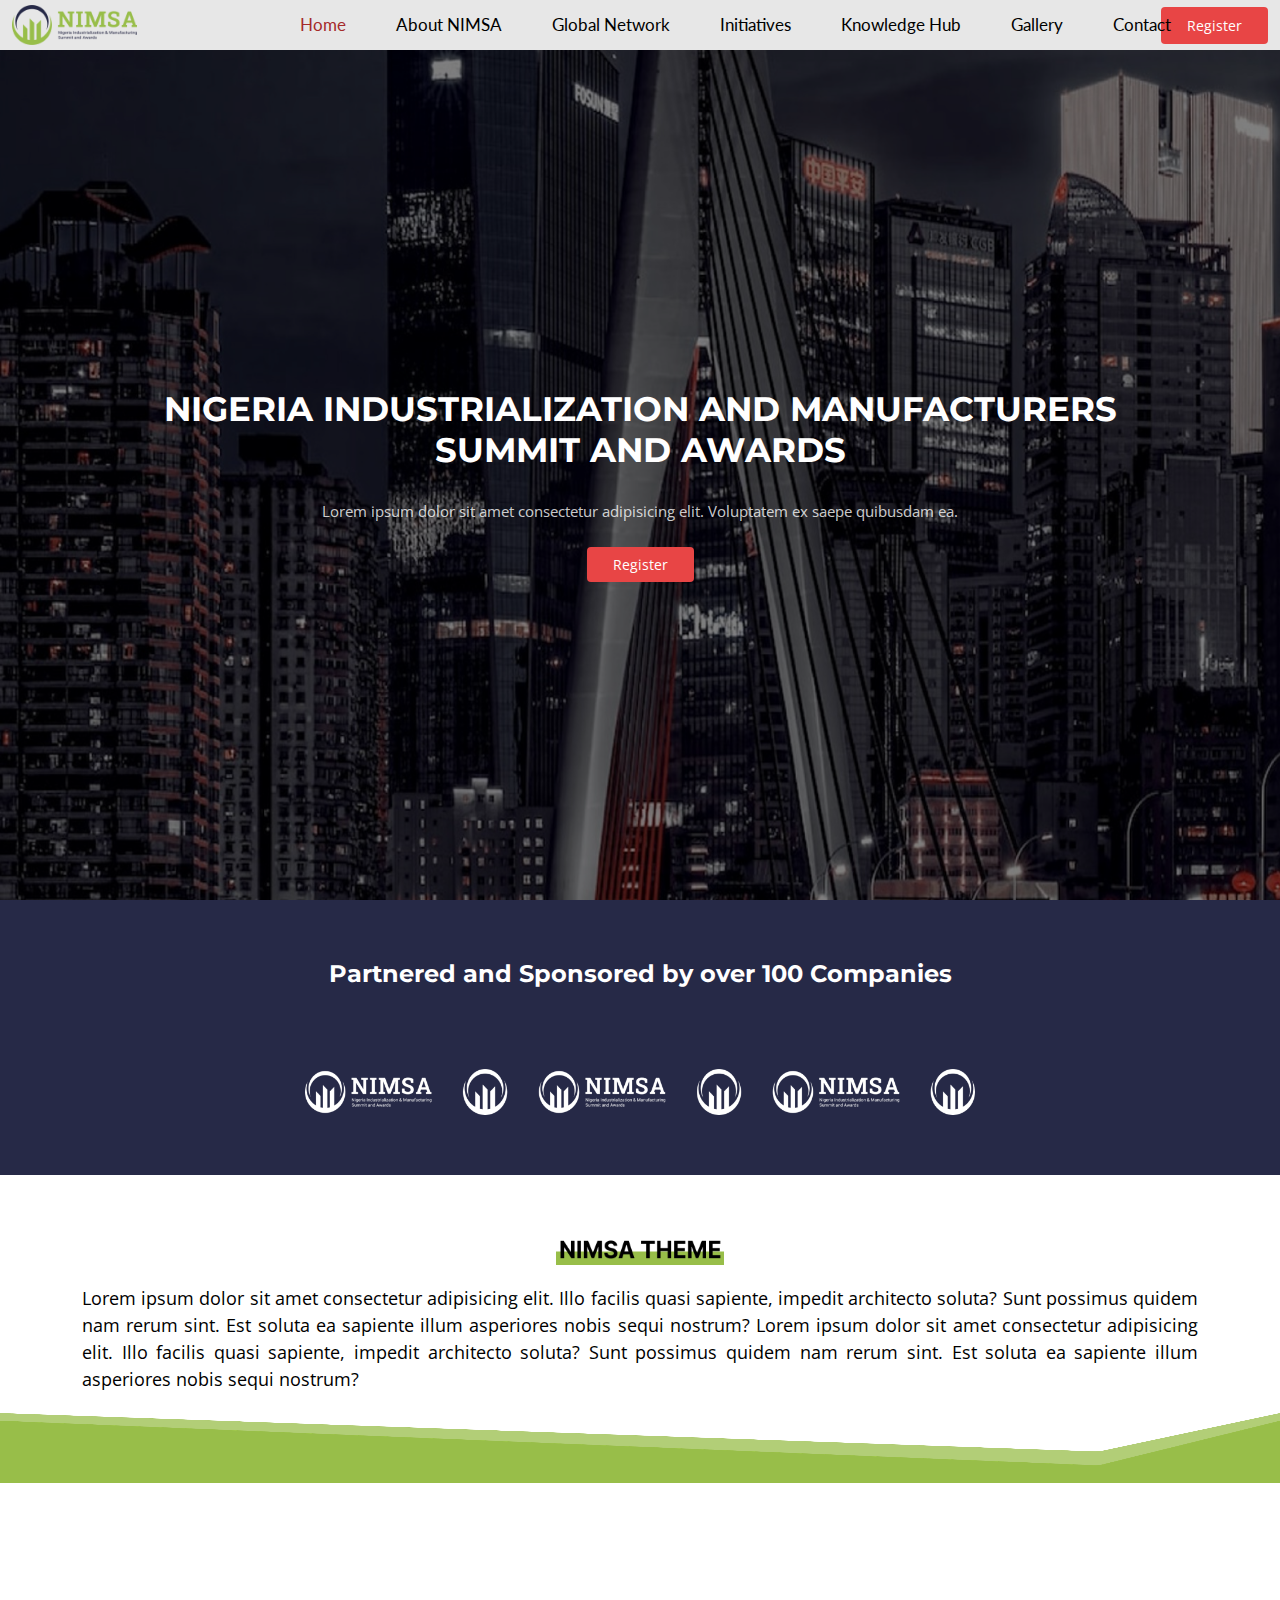
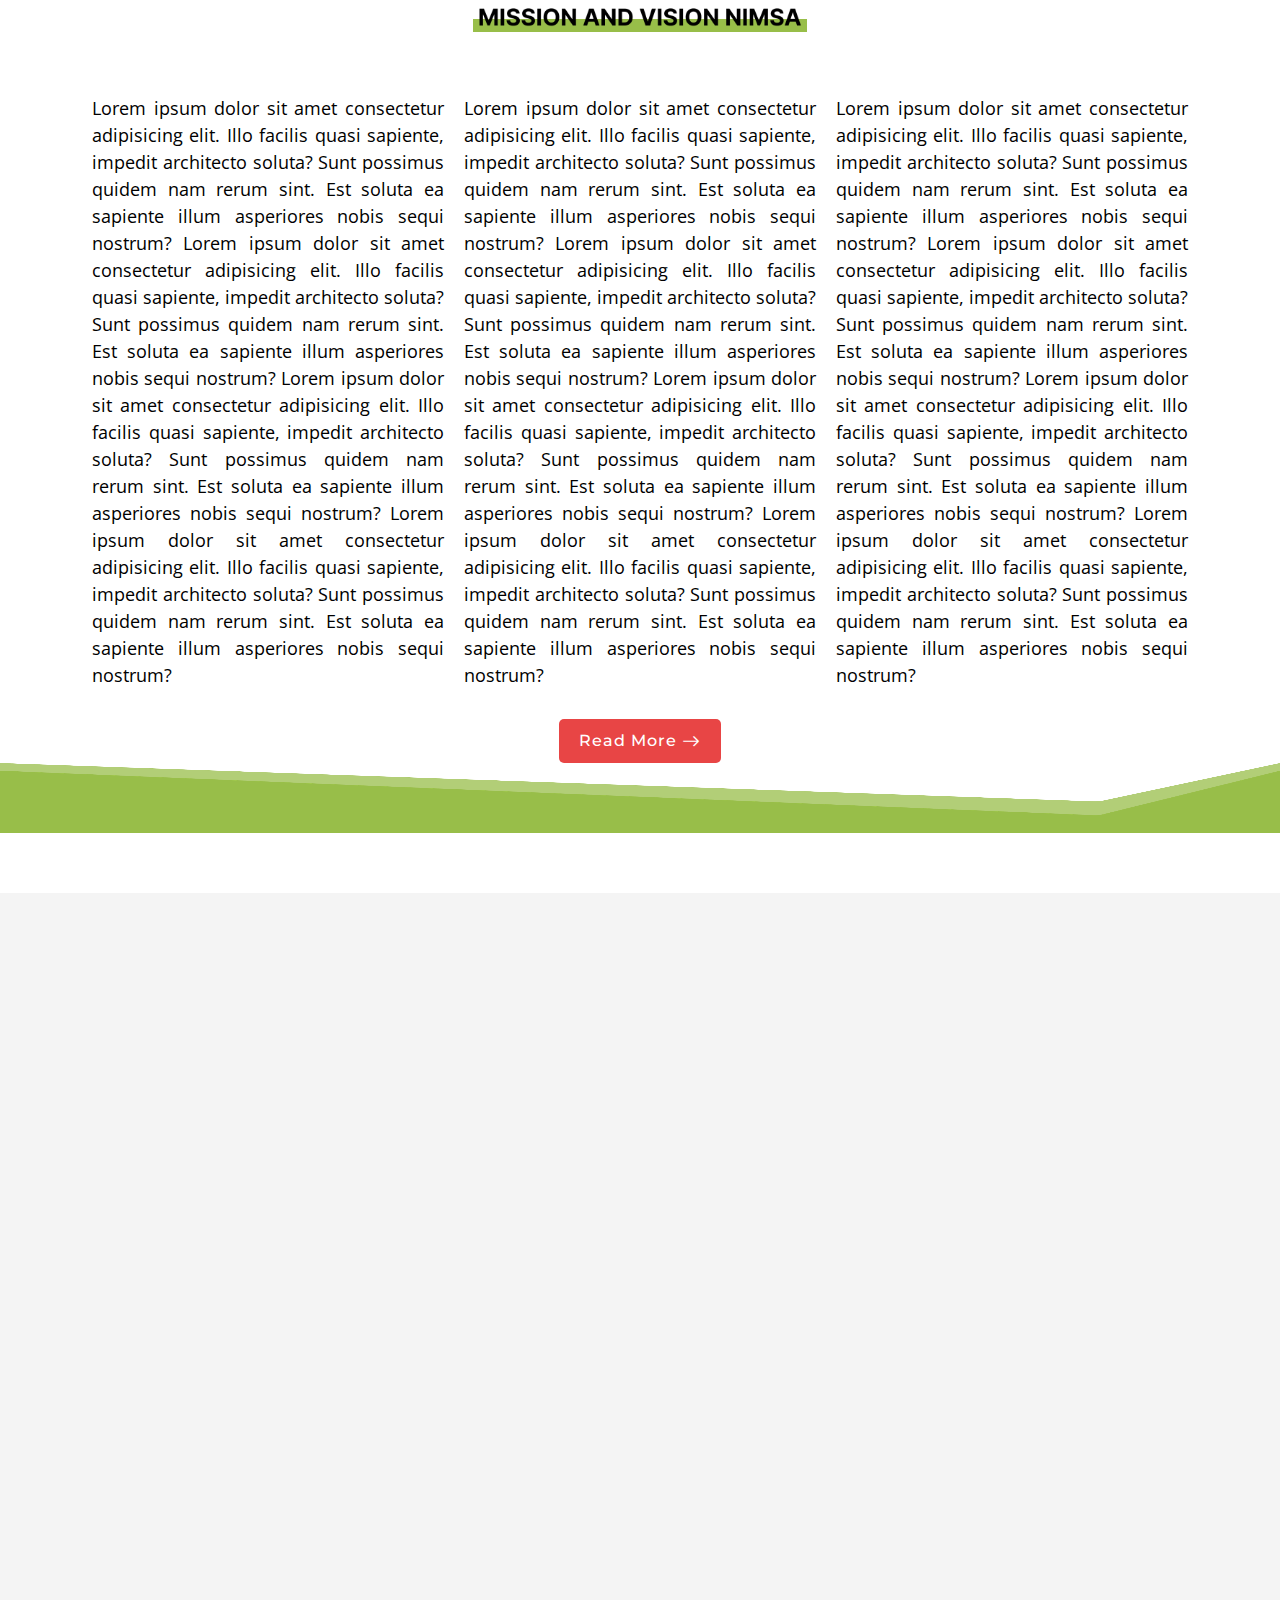
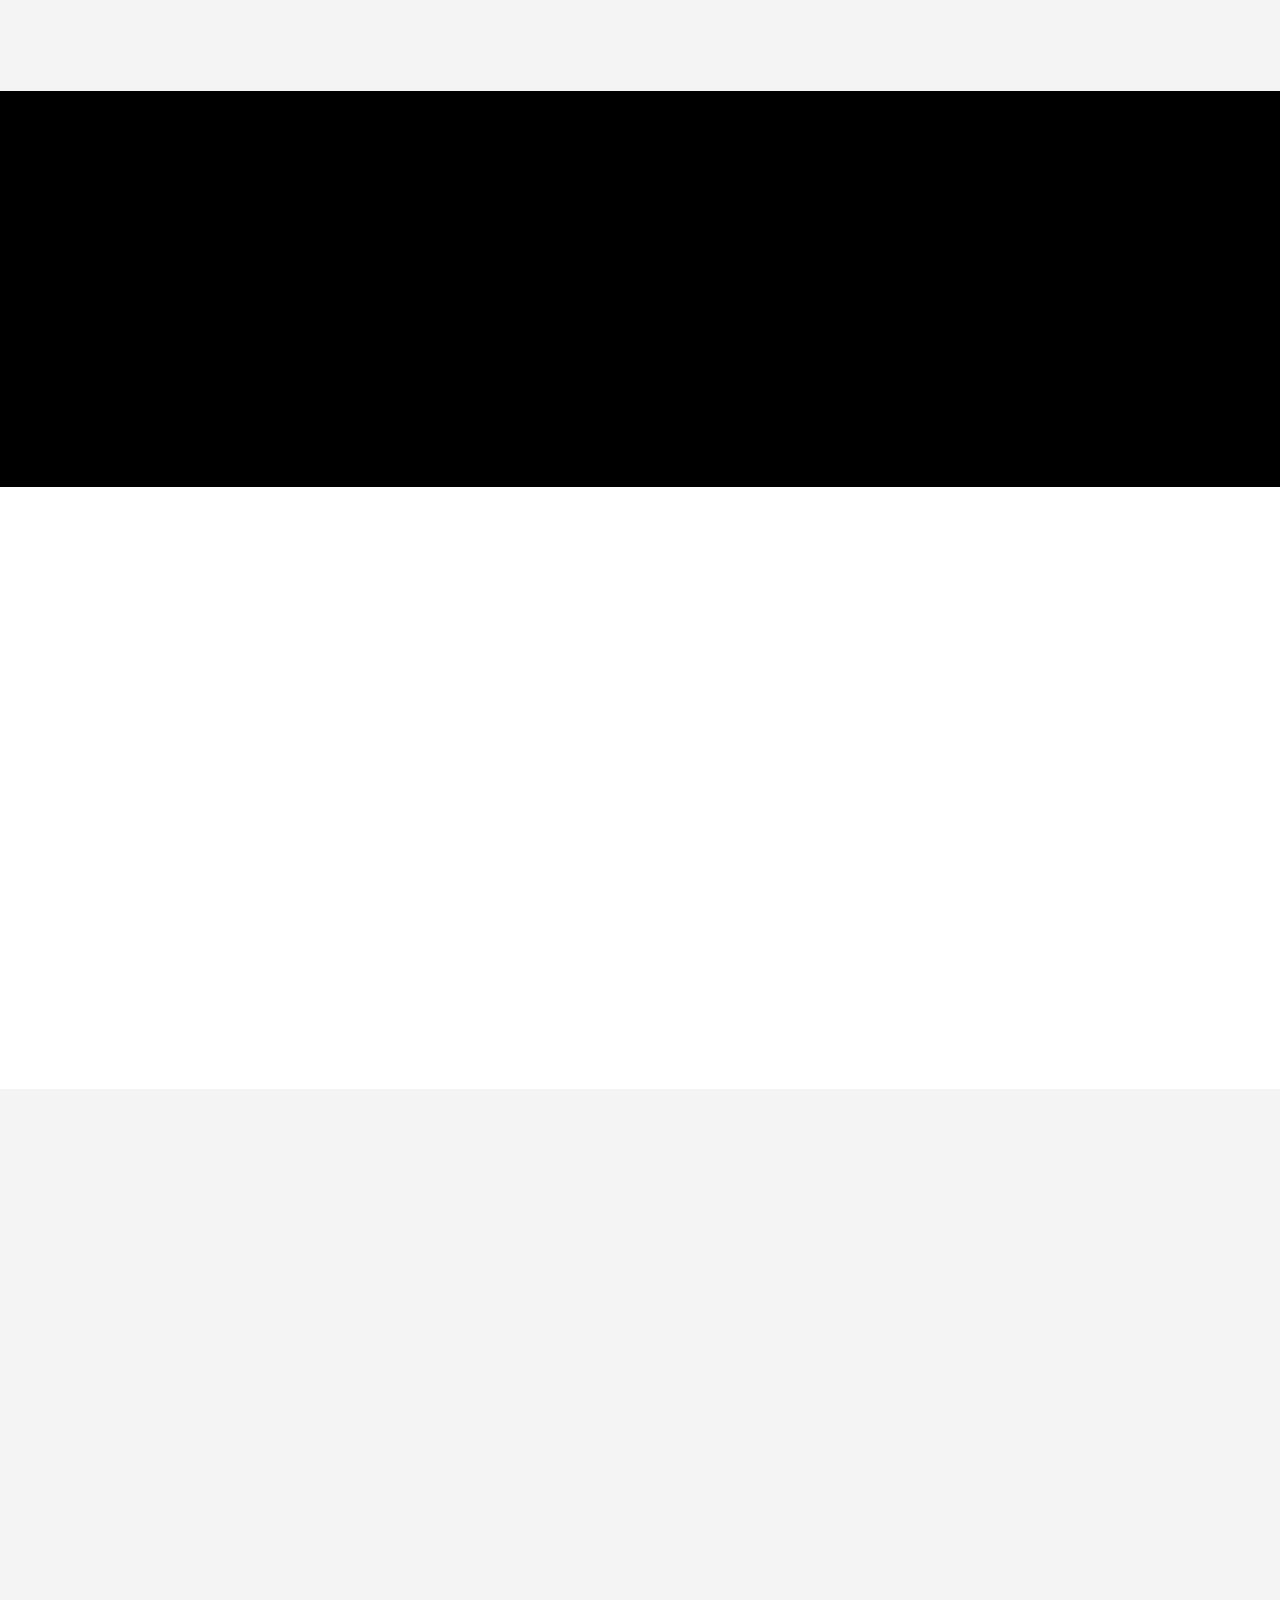
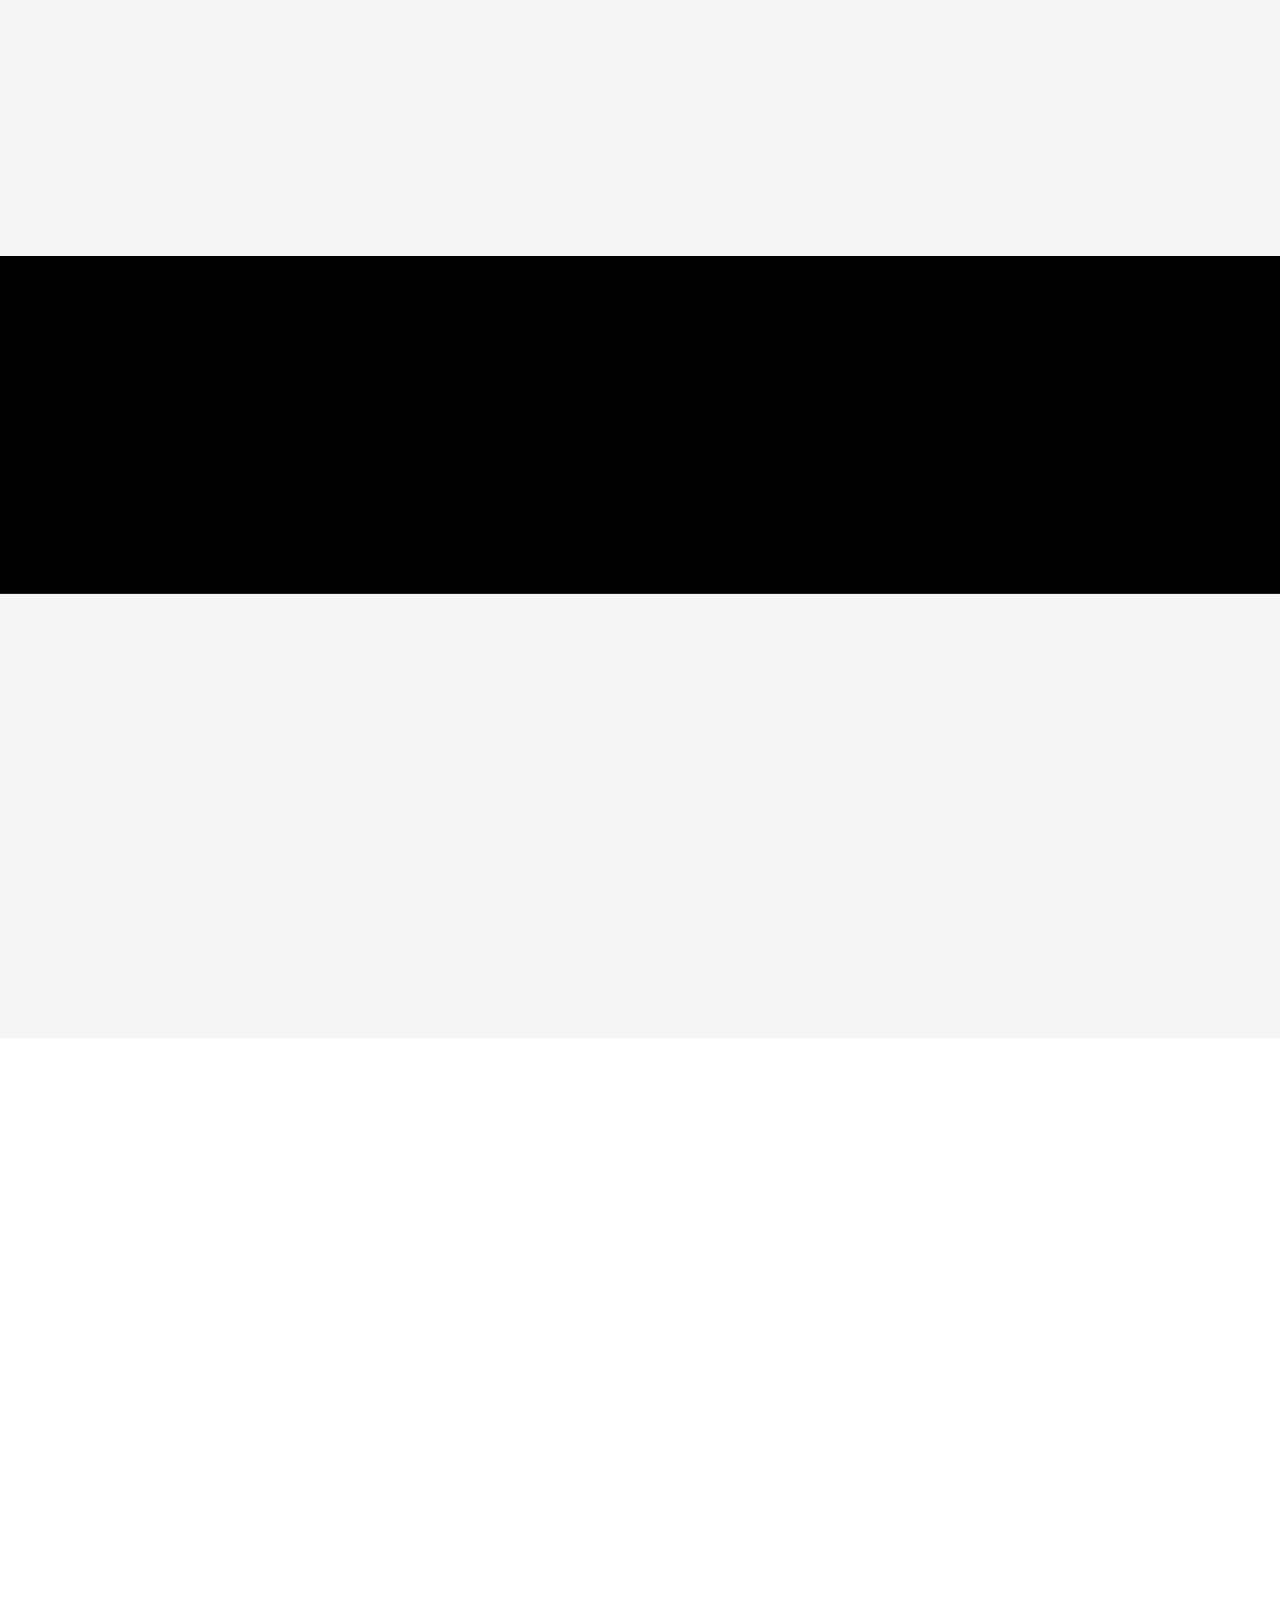
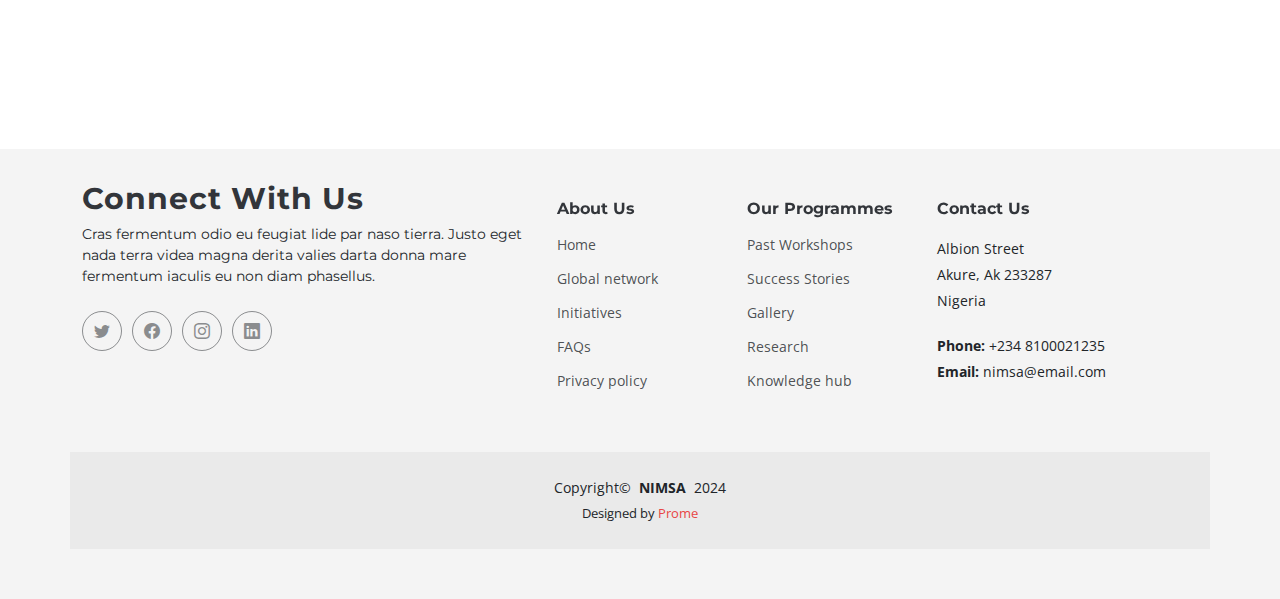
==== commit 953a028b: "Upload_one" ====
--- a/index.html
+++ b/index.html
@@ -122,41 +122,9 @@
       <img class="image2" src="assets/img/inner/bg2.png" alt="">
     </section><!-- End Nimsa Theme Section-->
 
-    <!-- About Nimsa Section -->
-    <section class="abnimsatheme">
-      <div class="container">
-        <img class="image1" src="assets/img/inner/abNimsa.png" alt="">
-      </div>
-
-      <div class="container">
-        <div class="two-columns">
-          <div class="column">
-            <img class="imag0" src="assets/img/inner/NTower.png" alt="">
-          </div>
-          <div class="column">
-            <p>
-              Lorem ipsum dolor sit amet consectetur adipisicing elit. 
-          Illo facilis quasi sapiente, impedit architecto soluta? Sunt 
-          possimus quidem nam rerum sint. Est soluta ea sapiente illum 
-          asperiores nobis sequi nostrum? 
-          Lorem ipsum dolor sit amet consectetur adipisicing elit. 
-          Illo facilis quasi sapiente, impedit architecto soluta? Sunt 
-          possimus quidem nam rerum sint. Est soluta ea sapiente illum 
-          asperiores nobis sequi nostrum?
-          Lorem ipsum dolor sit amet consectetur adipisicing elit. 
-          Illo facilis quasi sapiente, impedit architecto soluta? Sunt 
-          possimus quidem nam rerum sint. Est soluta ea sapiente illum 
-          asperiores nobis sequi nostrum? 
-          Lorem ipsum dolor sit amet consectetur adipisicing elit. 
-          Illo facilis quasi sapiente, impedit architecto soluta? Sunt 
-          possimus quidem nam rerum sint. Est soluta ea sapiente illum 
-          asperiores nobis sequi nostrum?
-            </p>
-            <button type="submit">Read more</button>
-          </div>
-        </div>
-      </div>
-      
+    <!-- Mission N Vision Section -->
+    <section class="missiontheme">
+           
       <div class="container">
         <img class="image1a" src="assets/img/inner/M&V.png" alt="">
         <div class="three-columns">
@@ -222,14 +190,13 @@
           </div>
         </div>
         <div class="container">
-          <button class="butt" type="submit">Read more</button>
+          <a href="#" class="read-more"><span>Read More</span><i class="bi bi-arrow-right"></i></a>
         </div>
       </div>
     </div>
         
       <img class="image2" src="assets/img/inner/bg2.png" alt="">
-    </section><!-- End About Nimsa Section-->
-
+    </section><!-- End Mission N Vision Section-->
     
     <!-- About Section - Home Page -->
     <section id="about" class="about">
@@ -238,9 +205,16 @@
         <div class="row align-items-xl-center gy-5">
 
           <div class="col-xl-5 content">
-            <h3>About Us</h3>
-            <h2>Ducimus rerum libero reprehenderit cumque</h2>
-            <p>Ipsa sint sit. Quis ducimus tempore dolores impedit et dolor cumque alias maxime. Enim reiciendis minus et rerum hic non. Dicta quas cum quia maiores iure. Quidem nulla qui assumenda incidunt voluptatem tempora deleniti soluta.</p>
+            <h3>About NIMSA</h3>
+            <h2>Lorem ipsum dolor calor dolor rubor dalor</h2>
+            <p>
+              Welcome to our platform dedicated to shining a 
+              spotlight on exceptional entrepreneurs who are driving innovation, 
+              creating jobs, and making a positive impact on society. 
+              Our mission is to recognize and celebrate the remarkable 
+              achievements of these visionary leaders who inspire and 
+              transform the world of business.
+            </p>
             <a href="#" class="read-more"><span>Read More</span><i class="bi bi-arrow-right"></i></a>
           </div>
 
@@ -330,328 +304,9 @@
 
     </section><!-- End Stats Section -->
 
-    <!-- Services Section - Home Page -->
-    <section id="services" class="services">
-
-      <!--  Section Title -->
-      <div class="container section-title" data-aos="fade-up">
-        <h2>Services</h2>
-        <p>Necessitatibus eius consequatur ex aliquid fuga eum quidem sint consectetur velit</p>
-      </div><!-- End Section Title -->
-
-      <div class="container">
-
-        <div class="row gy-4">
-
-          <div class="col-lg-6 " data-aos="fade-up" data-aos-delay="100">
-            <div class="service-item d-flex">
-              <div class="icon flex-shrink-0"><i class="bi bi-briefcase"></i></div>
-              <div>
-                <h4 class="title"><a href="services-details.html" class="stretched-link">Lorem Ipsum</a></h4>
-                <p class="description">Voluptatum deleniti atque corrupti quos dolores et quas molestias excepturi sint occaecati cupiditate non provident</p>
-              </div>
-            </div>
-          </div>
-          <!-- End Service Item -->
-
-          <div class="col-lg-6 " data-aos="fade-up" data-aos-delay="200">
-            <div class="service-item d-flex">
-              <div class="icon flex-shrink-0"><i class="bi bi-card-checklist"></i></div>
-              <div>
-                <h4 class="title"><a href="services-details.html" class="stretched-link">Dolor Sitema</a></h4>
-                <p class="description">Minim veniam, quis nostrud exercitation ullamco laboris nisi ut aliquip ex ea commodo consequat tarad limino ata</p>
-              </div>
-            </div>
-          </div><!-- End Service Item -->
-
-          <div class="col-lg-6 " data-aos="fade-up" data-aos-delay="300">
-            <div class="service-item d-flex">
-              <div class="icon flex-shrink-0"><i class="bi bi-bar-chart"></i></div>
-              <div>
-                <h4 class="title"><a href="services-details.html" class="stretched-link">Sed ut perspiciatis</a></h4>
-                <p class="description">Duis aute irure dolor in reprehenderit in voluptate velit esse cillum dolore eu fugiat nulla pariatur</p>
-              </div>
-            </div>
-          </div><!-- End Service Item -->
-
-          <div class="col-lg-6 " data-aos="fade-up" data-aos-delay="400">
-            <div class="service-item d-flex">
-              <div class="icon flex-shrink-0"><i class="bi bi-binoculars"></i></div>
-              <div>
-                <h4 class="title"><a href="services-details.html" class="stretched-link">Magni Dolores</a></h4>
-                <p class="description">Excepteur sint occaecat cupidatat non proident, sunt in culpa qui officia deserunt mollit anim id est laborum</p>
-              </div>
-            </div>
-          </div><!-- End Service Item -->
-
-          <div class="col-lg-6 " data-aos="fade-up" data-aos-delay="500">
-            <div class="service-item d-flex">
-              <div class="icon flex-shrink-0"><i class="bi bi-brightness-high"></i></div>
-              <div>
-                <h4 class="title"><a href="services-details.html" class="stretched-link">Nemo Enim</a></h4>
-                <p class="description">At vero eos et accusamus et iusto odio dignissimos ducimus qui blanditiis praesentium voluptatum deleniti atque</p>
-              </div>
-            </div>
-          </div><!-- End Service Item -->
-
-          <div class="col-lg-6 " data-aos="fade-up" data-aos-delay="600">
-            <div class="service-item d-flex">
-              <div class="icon flex-shrink-0"><i class="bi bi-calendar4-week"></i></div>
-              <div>
-                <h4 class="title"><a href="services-details.html" class="stretched-link">Eiusmod Tempor</a></h4>
-                <p class="description">Et harum quidem rerum facilis est et expedita distinctio. Nam libero tempore, cum soluta nobis est eligendi</p>
-              </div>
-            </div>
-          </div><!-- End Service Item -->
-
-        </div>
-
-      </div>
-
-    </section><!-- End Services Section -->
-
-    <!-- Features Section - Home Page -->
-    <section id="features" class="features">
-
-      <!--  Section Title -->
-      <div class="container section-title" data-aos="fade-up">
-        <h2>Features</h2>
-        <p>Necessitatibus eius consequatur ex aliquid fuga eum quidem sint consectetur velit</p>
-      </div><!-- End Section Title -->
-
-      <div class="container">
-
-        <div class="row gy-4 align-items-center features-item">
-          <div class="col-lg-5 order-2 order-lg-1" data-aos="fade-up" data-aos-delay="200">
-            <h3>Corporis temporibus maiores provident</h3>
-            <p>
-              Ullamco laboris nisi ut aliquip ex ea commodo consequat. Duis aute irure dolor in reprehenderit in voluptate
-              velit esse cillum dolore eu fugiat nulla pariatur. Excepteur sint occaecat cupidatat non proident.
-            </p>
-            <a href="#" class="btn btn-get-started">Get Started</a>
-          </div>
-          <div class="col-lg-7 order-1 order-lg-2 d-flex align-items-center" data-aos="zoom-out" data-aos-delay="100">
-            <div class="image-stack">
-              <img src="assets/img/features-light-1.jpg" alt="" class="stack-front">
-              <img src="assets/img/features-light-2.jpg" alt="" class="stack-back">
-            </div>
-          </div>
-        </div><!-- Features Item -->
-
-        <div class="row gy-4 align-items-stretch justify-content-between features-item ">
-          <div class="col-lg-6 d-flex align-items-center features-img-bg" data-aos="zoom-out">
-            <img src="assets/img/features-light-3.jpg" class="img-fluid" alt="">
-          </div>
-          <div class="col-lg-5 d-flex justify-content-center flex-column" data-aos="fade-up">
-            <h3>Sunt consequatur ad ut est nulla</h3>
-            <p>Cupiditate placeat cupiditate placeat est ipsam culpa. Delectus quia minima quod. Sunt saepe odit aut quia voluptatem hic voluptas dolor doloremque.</p>
-            <ul>
-              <li><i class="bi bi-check"></i> <span>Ullamco laboris nisi ut aliquip ex ea commodo consequat.</span></li>
-              <li><i class="bi bi-check"></i><span> Duis aute irure dolor in reprehenderit in voluptate velit.</span></li>
-              <li><i class="bi bi-check"></i> <span>Facilis ut et voluptatem aperiam. Autem soluta ad fugiat</span>.</li>
-            </ul>
-            <a href="#" class="btn btn-get-started align-self-start">Get Started</a>
-          </div>
-        </div><!-- Features Item -->
-
-      </div>
-
-    </section><!-- End Features Section -->
-
-    <!-- Portfolio Section - Home Page -->
-    <section id="portfolio" class="portfolio">
-
-      <!--  Section Title -->
-      <div class="container section-title" data-aos="fade-up">
-        <h2>Portfolio</h2>
-        <p>Necessitatibus eius consequatur ex aliquid fuga eum quidem sint consectetur velit</p>
-      </div><!-- End Section Title -->
-
-      <div class="container">
-
-        <div class="isotope-layout" data-default-filter="*" data-layout="masonry" data-sort="original-order">
-
-          <ul class="portfolio-filters isotope-filters" data-aos="fade-up" data-aos-delay="100">
-            <li data-filter="*" class="filter-active">All</li>
-            <li data-filter=".filter-app">App</li>
-            <li data-filter=".filter-product">Card</li>
-            <li data-filter=".filter-branding">Web</li>
-          </ul><!-- End Portfolio Filters -->
-
-          <div class="row gy-4 isotope-container" data-aos="fade-up" data-aos-delay="200">
-
-            <div class="col-lg-4 col-md-6 portfolio-item isotope-item filter-app">
-              <img src="assets/img/masonry-portfolio/masonry-portfolio-1.jpg" class="img-fluid" alt="">
-              <div class="portfolio-info">
-                <h4>App 1</h4>
-                <p>Lorem ipsum, dolor sit</p>
-                <a href="assets/img/masonry-portfolio/masonry-portfolio-1.jpg" title="App 1" data-gallery="portfolio-gallery-app" class="glightbox preview-link"><i class="bi bi-zoom-in"></i></a>
-                <a href="portfolio-details.html" title="More Details" class="details-link"><i class="bi bi-link-45deg"></i></a>
-              </div>
-            </div><!-- End Portfolio Item -->
-
-            <div class="col-lg-4 col-md-6 portfolio-item isotope-item filter-product">
-              <img src="assets/img/masonry-portfolio/masonry-portfolio-2.jpg" class="img-fluid" alt="">
-              <div class="portfolio-info">
-                <h4>Product 1</h4>
-                <p>Lorem ipsum, dolor sit</p>
-                <a href="assets/img/masonry-portfolio/masonry-portfolio-2.jpg" title="Product 1" data-gallery="portfolio-gallery-product" class="glightbox preview-link"><i class="bi bi-zoom-in"></i></a>
-                <a href="portfolio-details.html" title="More Details" class="details-link"><i class="bi bi-link-45deg"></i></a>
-              </div>
-            </div><!-- End Portfolio Item -->
-
-            <div class="col-lg-4 col-md-6 portfolio-item isotope-item filter-branding">
-              <img src="assets/img/masonry-portfolio/masonry-portfolio-3.jpg" class="img-fluid" alt="">
-              <div class="portfolio-info">
-                <h4>Branding 1</h4>
-                <p>Lorem ipsum, dolor sit</p>
-                <a href="assets/img/masonry-portfolio/masonry-portfolio-3.jpg" title="Branding 1" data-gallery="portfolio-gallery-branding" class="glightbox preview-link"><i class="bi bi-zoom-in"></i></a>
-                <a href="portfolio-details.html" title="More Details" class="details-link"><i class="bi bi-link-45deg"></i></a>
-              </div>
-            </div><!-- End Portfolio Item -->
-
-            <div class="col-lg-4 col-md-6 portfolio-item isotope-item filter-app">
-              <img src="assets/img/masonry-portfolio/masonry-portfolio-4.jpg" class="img-fluid" alt="">
-              <div class="portfolio-info">
-                <h4>App 2</h4>
-                <p>Lorem ipsum, dolor sit</p>
-                <a href="assets/img/masonry-portfolio/masonry-portfolio-4.jpg" title="App 2" data-gallery="portfolio-gallery-app" class="glightbox preview-link"><i class="bi bi-zoom-in"></i></a>
-                <a href="portfolio-details.html" title="More Details" class="details-link"><i class="bi bi-link-45deg"></i></a>
-              </div>
-            </div><!-- End Portfolio Item -->
-
-            <div class="col-lg-4 col-md-6 portfolio-item isotope-item filter-product">
-              <img src="assets/img/masonry-portfolio/masonry-portfolio-5.jpg" class="img-fluid" alt="">
-              <div class="portfolio-info">
-                <h4>Product 2</h4>
-                <p>Lorem ipsum, dolor sit</p>
-                <a href="assets/img/masonry-portfolio/masonry-portfolio-5.jpg" title="Product 2" data-gallery="portfolio-gallery-product" class="glightbox preview-link"><i class="bi bi-zoom-in"></i></a>
-                <a href="portfolio-details.html" title="More Details" class="details-link"><i class="bi bi-link-45deg"></i></a>
-              </div>
-            </div><!-- End Portfolio Item -->
-
-            <div class="col-lg-4 col-md-6 portfolio-item isotope-item filter-branding">
-              <img src="assets/img/masonry-portfolio/masonry-portfolio-6.jpg" class="img-fluid" alt="">
-              <div class="portfolio-info">
-                <h4>Branding 2</h4>
-                <p>Lorem ipsum, dolor sit</p>
-                <a href="assets/img/masonry-portfolio/masonry-portfolio-6.jpg" title="Branding 2" data-gallery="portfolio-gallery-branding" class="glightbox preview-link"><i class="bi bi-zoom-in"></i></a>
-                <a href="portfolio-details.html" title="More Details" class="details-link"><i class="bi bi-link-45deg"></i></a>
-              </div>
-            </div><!-- End Portfolio Item -->
-
-            <div class="col-lg-4 col-md-6 portfolio-item isotope-item filter-app">
-              <img src="assets/img/masonry-portfolio/masonry-portfolio-7.jpg" class="img-fluid" alt="">
-              <div class="portfolio-info">
-                <h4>App 3</h4>
-                <p>Lorem ipsum, dolor sit</p>
-                <a href="assets/img/masonry-portfolio/masonry-portfolio-7.jpg" title="App 3" data-gallery="portfolio-gallery-app" class="glightbox preview-link"><i class="bi bi-zoom-in"></i></a>
-                <a href="portfolio-details.html" title="More Details" class="details-link"><i class="bi bi-link-45deg"></i></a>
-              </div>
-            </div><!-- End Portfolio Item -->
-
-            <div class="col-lg-4 col-md-6 portfolio-item isotope-item filter-product">
-              <img src="assets/img/masonry-portfolio/masonry-portfolio-8.jpg" class="img-fluid" alt="">
-              <div class="portfolio-info">
-                <h4>Product 3</h4>
-                <p>Lorem ipsum, dolor sit</p>
-                <a href="assets/img/masonry-portfolio/masonry-portfolio-8.jpg" title="Product 3" data-gallery="portfolio-gallery-product" class="glightbox preview-link"><i class="bi bi-zoom-in"></i></a>
-                <a href="portfolio-details.html" title="More Details" class="details-link"><i class="bi bi-link-45deg"></i></a>
-              </div>
-            </div><!-- End Portfolio Item -->
-
-            <div class="col-lg-4 col-md-6 portfolio-item isotope-item filter-branding">
-              <img src="assets/img/masonry-portfolio/masonry-portfolio-9.jpg" class="img-fluid" alt="">
-              <div class="portfolio-info">
-                <h4>Branding 3</h4>
-                <p>Lorem ipsum, dolor sit</p>
-                <a href="assets/img/masonry-portfolio/masonry-portfolio-9.jpg" title="Branding 2" data-gallery="portfolio-gallery-branding" class="glightbox preview-link"><i class="bi bi-zoom-in"></i></a>
-                <a href="portfolio-details.html" title="More Details" class="details-link"><i class="bi bi-link-45deg"></i></a>
-              </div>
-            </div><!-- End Portfolio Item -->
-
-          </div><!-- End Portfolio Container -->
-
-        </div>
-
-      </div>
-
-    </section><!-- End Portfolio Section -->
-
-    <!-- Pricing Section - Home Page -->
-    <section id="pricing" class="pricing">
-
-      <!--  Section Title -->
-      <div class="container section-title" data-aos="fade-up">
-        <h2>Pricing</h2>
-        <p>Necessitatibus eius consequatur ex aliquid fuga eum quidem sint consectetur velit</p>
-      </div><!-- End Section Title -->
-
-      <div class="container" data-aos="zoom-in" data-aos-delay="100">
-
-        <div class="row g-4">
-
-          <div class="col-lg-4">
-            <div class="pricing-item">
-              <h3>Free Plan</h3>
-              <div class="icon">
-                <i class="bi bi-box"></i>
-              </div>
-              <h4><sup>$</sup>0<span> / month</span></h4>
-              <ul>
-                <li><i class="bi bi-check"></i> <span>Quam adipiscing vitae proin</span></li>
-                <li><i class="bi bi-check"></i> <span>Nec feugiat nisl pretium</span></li>
-                <li><i class="bi bi-check"></i> <span>Nulla at volutpat diam uteera</span></li>
-                <li class="na"><i class="bi bi-x"></i> <span>Pharetra massa massa ultricies</span></li>
-                <li class="na"><i class="bi bi-x"></i> <span>Massa ultricies mi quis hendrerit</span></li>
-              </ul>
-              <div class="text-center"><a href="#" class="buy-btn">Buy Now</a></div>
-            </div>
-          </div><!-- End Pricing Item -->
-
-          <div class="col-lg-4">
-            <div class="pricing-item featured">
-              <h3>Business Plan</h3>
-              <div class="icon">
-                <i class="bi bi-rocket"></i>
-              </div>
-
-              <h4><sup>$</sup>29<span> / month</span></h4>
-              <ul>
-                <li><i class="bi bi-check"></i> <span>Quam adipiscing vitae proin</span></li>
-                <li><i class="bi bi-check"></i> <span>Nec feugiat nisl pretium</span></li>
-                <li><i class="bi bi-check"></i> <span>Nulla at volutpat diam uteera</span></li>
-                <li><i class="bi bi-check"></i> <span>Pharetra massa massa ultricies</span></li>
-                <li><i class="bi bi-check"></i> <span>Massa ultricies mi quis hendrerit</span></li>
-              </ul>
-              <div class="text-center"><a href="#" class="buy-btn">Buy Now</a></div>
-            </div>
-          </div><!-- End Pricing Item -->
-
-          <div class="col-lg-4">
-            <div class="pricing-item">
-              <h3>Developer Plan</h3>
-              <div class="icon">
-                <i class="bi bi-send"></i>
-              </div>
-              <h4><sup>$</sup>49<span> / month</span></h4>
-              <ul>
-                <li><i class="bi bi-check"></i> <span>Quam adipiscing vitae proin</span></li>
-                <li><i class="bi bi-check"></i> <span>Nec feugiat nisl pretium</span></li>
-                <li><i class="bi bi-check"></i> <span>Nulla at volutpat diam uteera</span></li>
-                <li><i class="bi bi-check"></i> <span>Pharetra massa massa ultricies</span></li>
-                <li><i class="bi bi-check"></i> <span>Massa ultricies mi quis hendrerit</span></li>
-              </ul>
-              <div class="text-center"><a href="#" class="buy-btn">Buy Now</a></div>
-            </div>
-          </div><!-- End Pricing Item -->
-
-        </div>
-
-      </div>
-
-    </section><!-- End Pricing Section -->
-
+
+    
+    
     <!-- Faq Section - Home Page -->
     <section id="faq" class="faq">
 
@@ -1051,100 +706,6 @@
 
     </section><!-- End Recent-posts Section -->
 
-    <!-- Contact Section - Home Page -->
-    <section id="contact" class="contact">
-
-      <!--  Section Title -->
-      <div class="container section-title" data-aos="fade-up">
-        <h2>Contact</h2>
-        <p>Necessitatibus eius consequatur ex aliquid fuga eum quidem sint consectetur velit</p>
-      </div><!-- End Section Title -->
-
-      <div class="container" data-aos="fade-up" data-aos-delay="100">
-
-        <div class="row gy-4">
-
-          <div class="col-lg-6">
-
-            <div class="row gy-4">
-              <div class="col-md-6">
-                <div class="info-item" data-aos="fade" data-aos-delay="200">
-                  <i class="bi bi-geo-alt"></i>
-                  <h3>Address</h3>
-                  <p>A108 Adam Street</p>
-                  <p>New York, NY 535022</p>
-                </div>
-              </div><!-- End Info Item -->
-
-              <div class="col-md-6">
-                <div class="info-item" data-aos="fade" data-aos-delay="300">
-                  <i class="bi bi-telephone"></i>
-                  <h3>Call Us</h3>
-                  <p>+1 5589 55488 55</p>
-                  <p>+1 6678 254445 41</p>
-                </div>
-              </div><!-- End Info Item -->
-
-              <div class="col-md-6">
-                <div class="info-item" data-aos="fade" data-aos-delay="400">
-                  <i class="bi bi-envelope"></i>
-                  <h3>Email Us</h3>
-                  <p>info@example.com</p>
-                  <p>contact@example.com</p>
-                </div>
-              </div><!-- End Info Item -->
-
-              <div class="col-md-6">
-                <div class="info-item" data-aos="fade" data-aos-delay="500">
-                  <i class="bi bi-clock"></i>
-                  <h3>Open Hours</h3>
-                  <p>Monday - Friday</p>
-                  <p>9:00AM - 05:00PM</p>
-                </div>
-              </div><!-- End Info Item -->
-
-            </div>
-
-          </div>
-
-          <div class="col-lg-6">
-            <form action="forms/contact.php" method="post" class="php-email-form" data-aos="fade-up" data-aos-delay="200">
-              <div class="row gy-4">
-
-                <div class="col-md-6">
-                  <input type="text" name="name" class="form-control" placeholder="Your Name" required>
-                </div>
-
-                <div class="col-md-6 ">
-                  <input type="email" class="form-control" name="email" placeholder="Your Email" required>
-                </div>
-
-                <div class="col-md-12">
-                  <input type="text" class="form-control" name="subject" placeholder="Subject" required>
-                </div>
-
-                <div class="col-md-12">
-                  <textarea class="form-control" name="message" rows="6" placeholder="Message" required></textarea>
-                </div>
-
-                <div class="col-md-12 text-center">
-                  <div class="loading">Loading</div>
-                  <div class="error-message"></div>
-                  <div class="sent-message">Your message has been sent. Thank you!</div>
-
-                  <button type="submit">Send Message</button>
-                </div>
-
-              </div>
-            </form>
-          </div><!-- End Contact Form -->
-
-        </div>
-
-      </div>
-
-    </section><!-- End Contact Section -->
-
   </main>
 
   <!-- ======= Footer ======= -->
--- a/assets/css/main.css
+++ b/assets/css/main.css
@@ -990,9 +990,18 @@
   text-align: center;
 }
 
+@media (max-width: 768px) {
+
+  .nimsatheme .image1 {
+    width: 35%;
+    height: 8%;
+  }
+
+}
+
 /* About Nimsa Section - Home Page */
 
-.abnimsatheme {
+.missiontheme {
   --color-default: #ffffff;
   --color-default-rgb: 255, 255, 255;
   --color-background: #FFFFFF;
@@ -1005,40 +1014,48 @@
   justify-content: center;
 }
 
-.abnimsatheme .container {
+.missiontheme .container {
   position: relative;
   text-align: center;
 }
 
-.abnimsatheme .image1 {
-  width: 15%;
-  height: 30px;
-}
-
-.abnimsatheme .image1a {
-  margin-top: 3%;
+.missiontheme .image1a {
   width: 30%;
   height: 8%;
 }
 
-.abnimsatheme .two-columns {
-  margin-top: 3%;
-  display: flex;
-  justify-content: space-between;
-}
-
-.abnimsatheme .column {
-  flex: 1;
-  padding: 10px;
-  border: none !important;
-}
-
-.abnimsatheme .imag0 {
-  width: 80%;
-  height: 100%;
-}
-
-.abnimsatheme p {
+.missiontheme .read-more {
+  background: var(--color-primary);
+  color: var(--color-inverse);
+  font-family: var(--font-primary);
+  font-weight: 500;
+  font-size: 16px;
+  letter-spacing: 1px;
+  padding: 10px 20px;
+  border-radius: 5px;
+  transition: 0.3s;
+  display: inline-flex;
+  align-items: center;
+  justify-content: center;
+}
+
+.missiontheme .read-more i {
+  font-size: 18px;
+  margin-left: 5px;
+  line-height: 0;
+  transition: 0.3s;
+}
+
+.missiontheme .read-more:hover {
+  background: rgba(var(--color-primary-rgb), 0.8);
+  padding-right: 19px;
+}
+
+.missiontheme .read-more:hover i {
+  margin-left: 10px;
+}
+
+.missiontheme p {
   margin-top: 20px;
   font-size: 18px;
   color: #000000;
@@ -1046,55 +1063,37 @@
   margin-bottom: 20px;
 }
 
-.abnimsatheme .three-columns {
+.missiontheme .three-columns {
   margin-top: 3%;
   display: flex;
   justify-content: space-between;
 }
 
-.abnimsatheme .columny {
+.missiontheme .columny {
   flex: 1;
   padding: 10px;
   border: none !important;
 }
 
-.abnimsatheme .image2 {
+.missiontheme .image2 {
   width: 100%;
   height: 70px;
 }
 
-
-/* Clients Section - Home Page
-------------------------------*/
-.clients {
-  padding: 10px 0;
-}
-
-.clients .client-logo {
-  display: flex;
-  justify-content: center;
-  align-items: center;
-  overflow: hidden;
-}
-
-.clients .client-logo img {
-  padding: 40px;
-  max-width: 80%;
-  transition: 0.3s;
-  opacity: 0.5;
-  filter: grayscale(100);
-}
-
-.clients .client-logo img:hover {
-  filter: none;
-  opacity: 1;
-}
-
-@media (max-width: 640px) {
-  .clients .client-logo img {
-    padding: 20px;
-  }
-}
+@media (max-width: 768px) {
+
+  .missiontheme .image1a {
+    width: 50%;
+    height: 12%;
+  }
+
+  .missiontheme .three-columns {
+    margin-top: 0;
+    display: block;
+  }
+}
+
+
 
 /* About Section - Home Page
 ------------------------------*/
@@ -1103,11 +1102,11 @@
 }
 
 .about .content h3 {
-  font-size: 16px;
-  font-weight: 500;
+  font-size: 18px;
+  font-weight: 700;
   line-height: 19px;
   padding: 10px 20px;
-  background: rgba(var(--color-primary-rgb), 0.05);
+  background: rgba(var(--color-primary-rgb), 0.1);
   color: var(--color-primary);
   border-radius: 7px;
   display: inline-block;
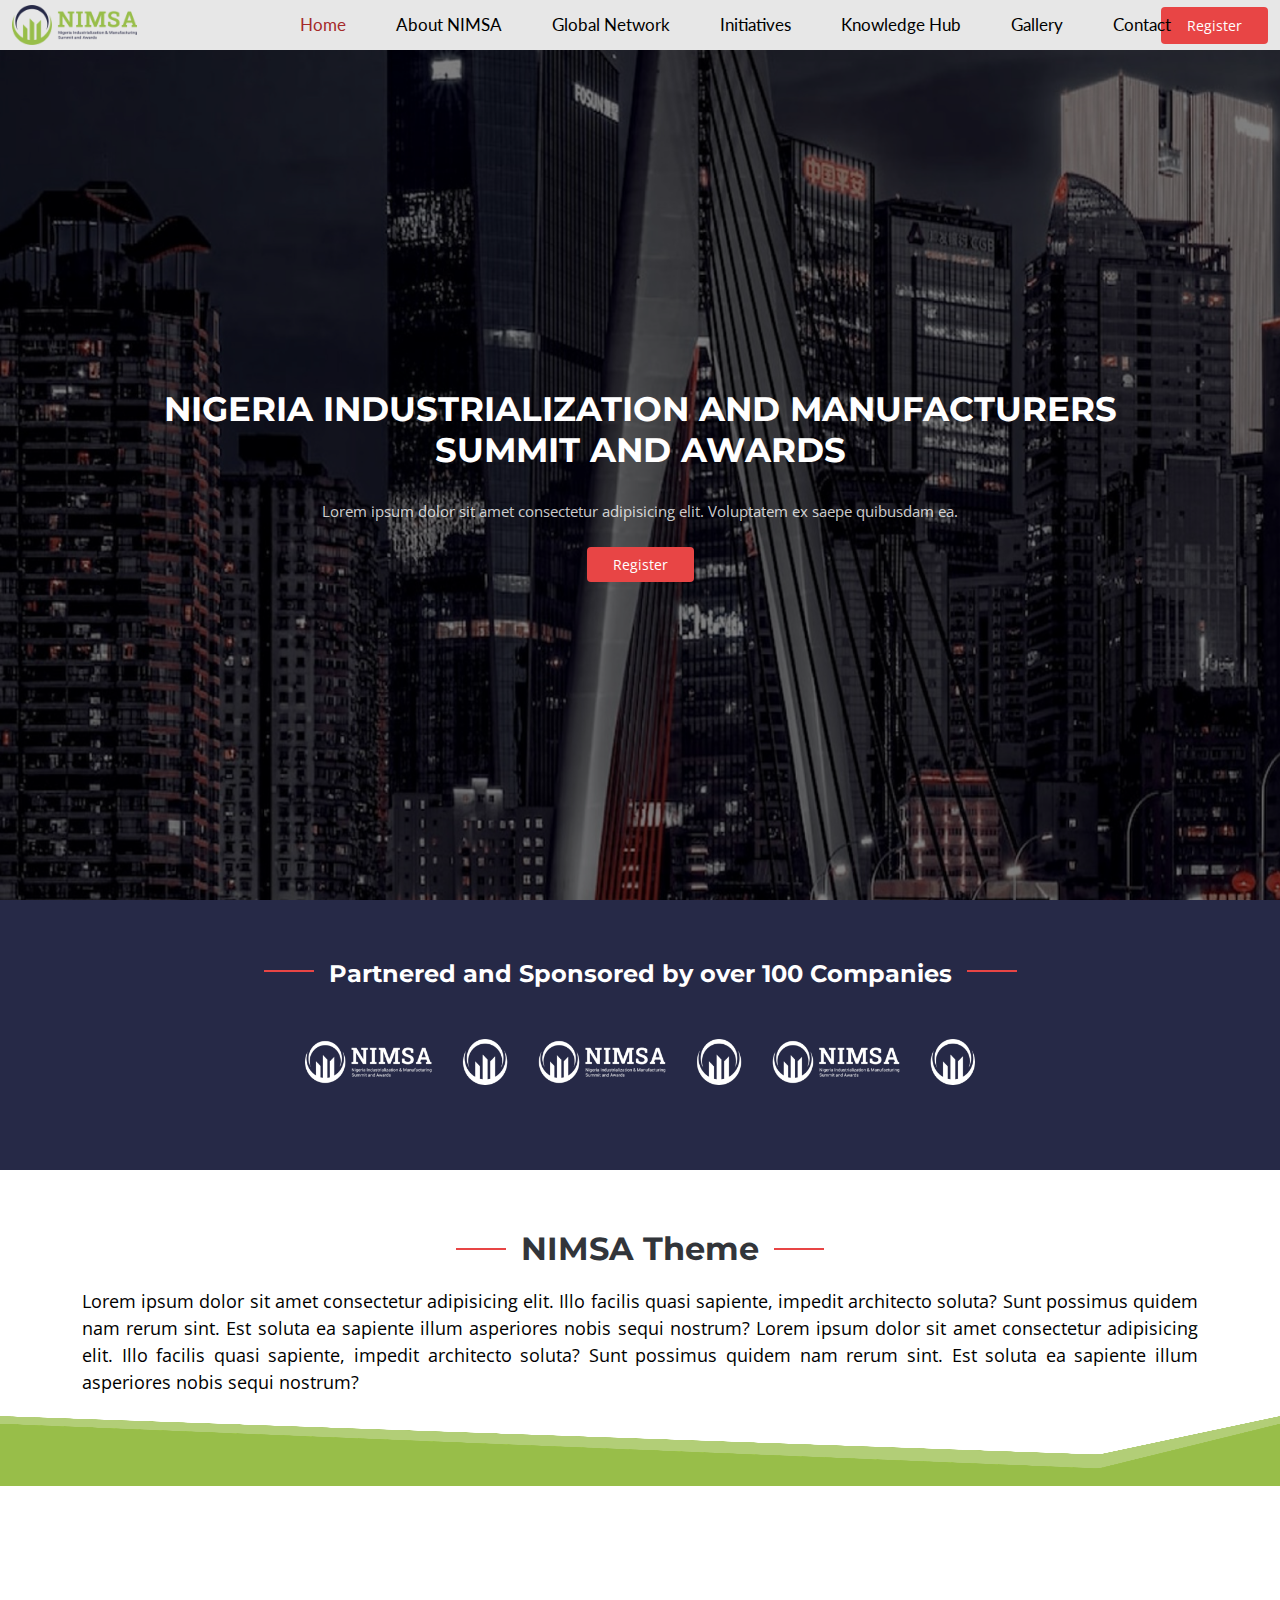
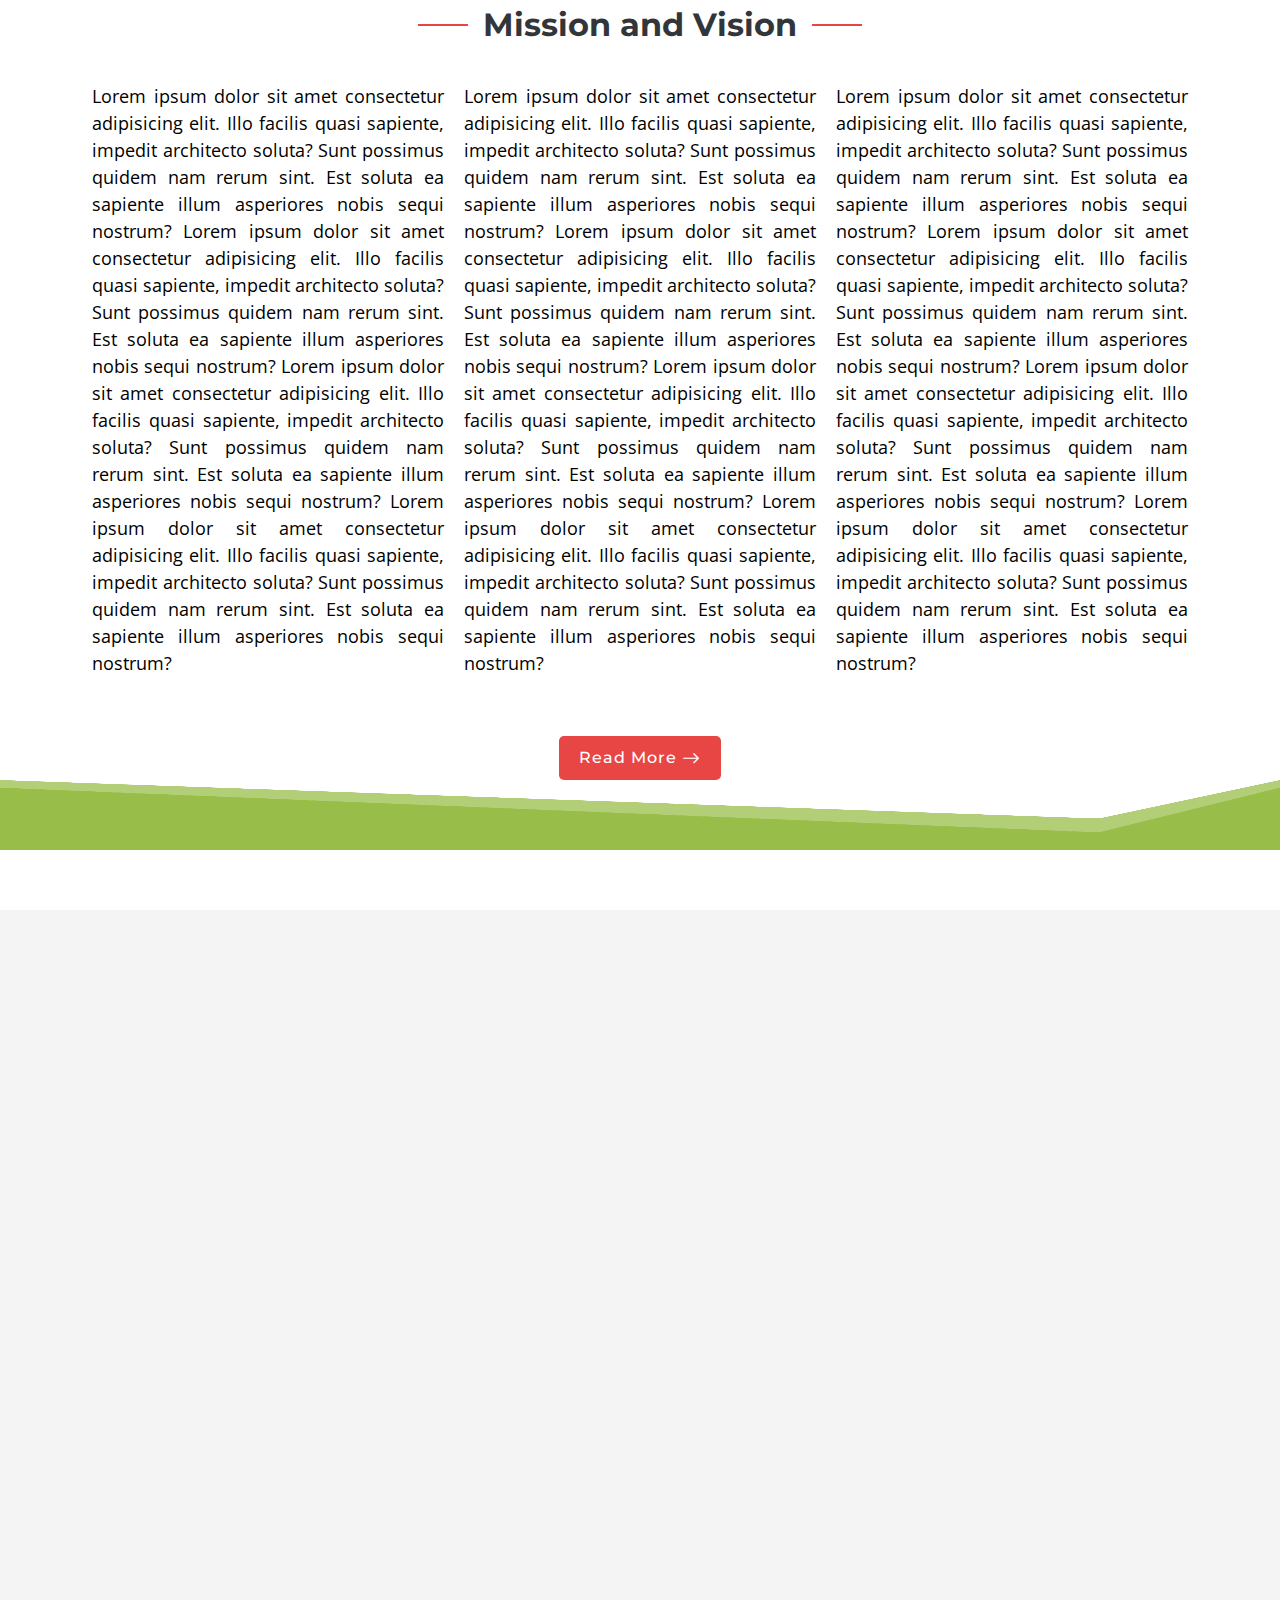
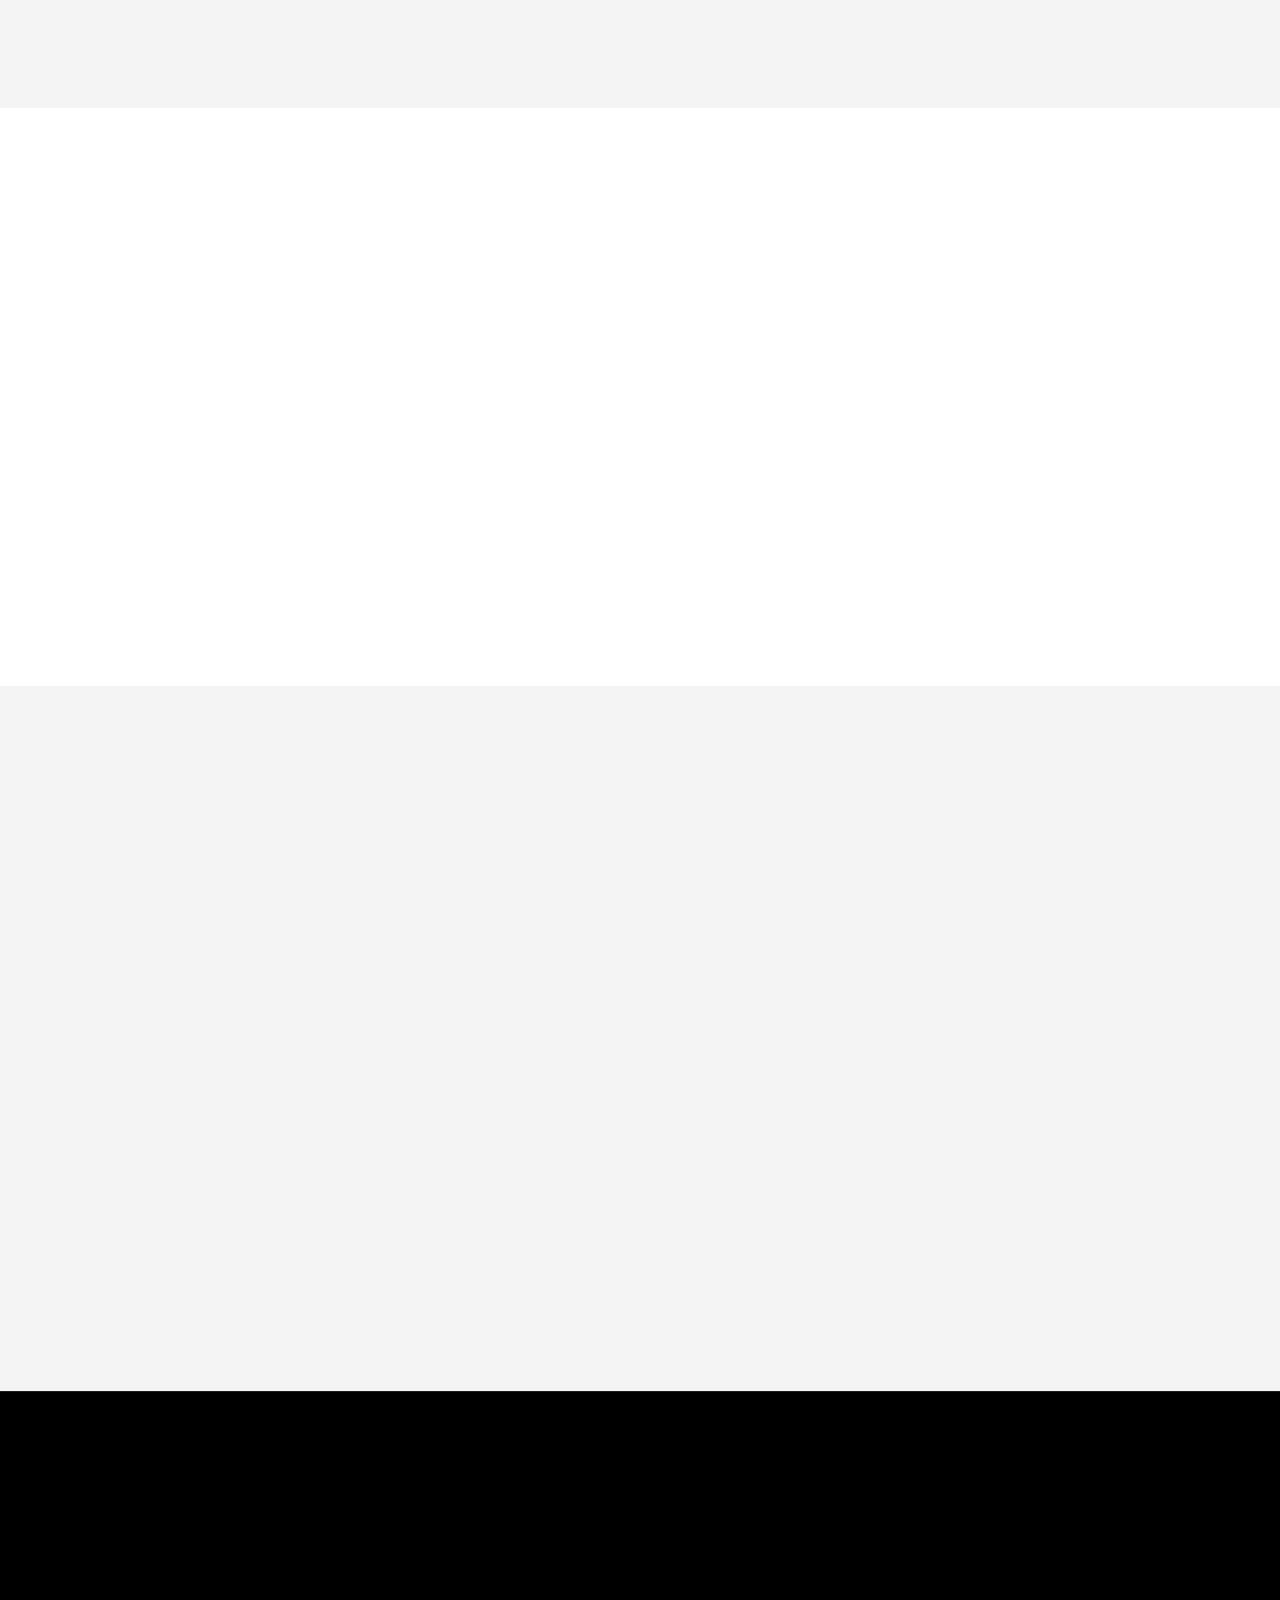
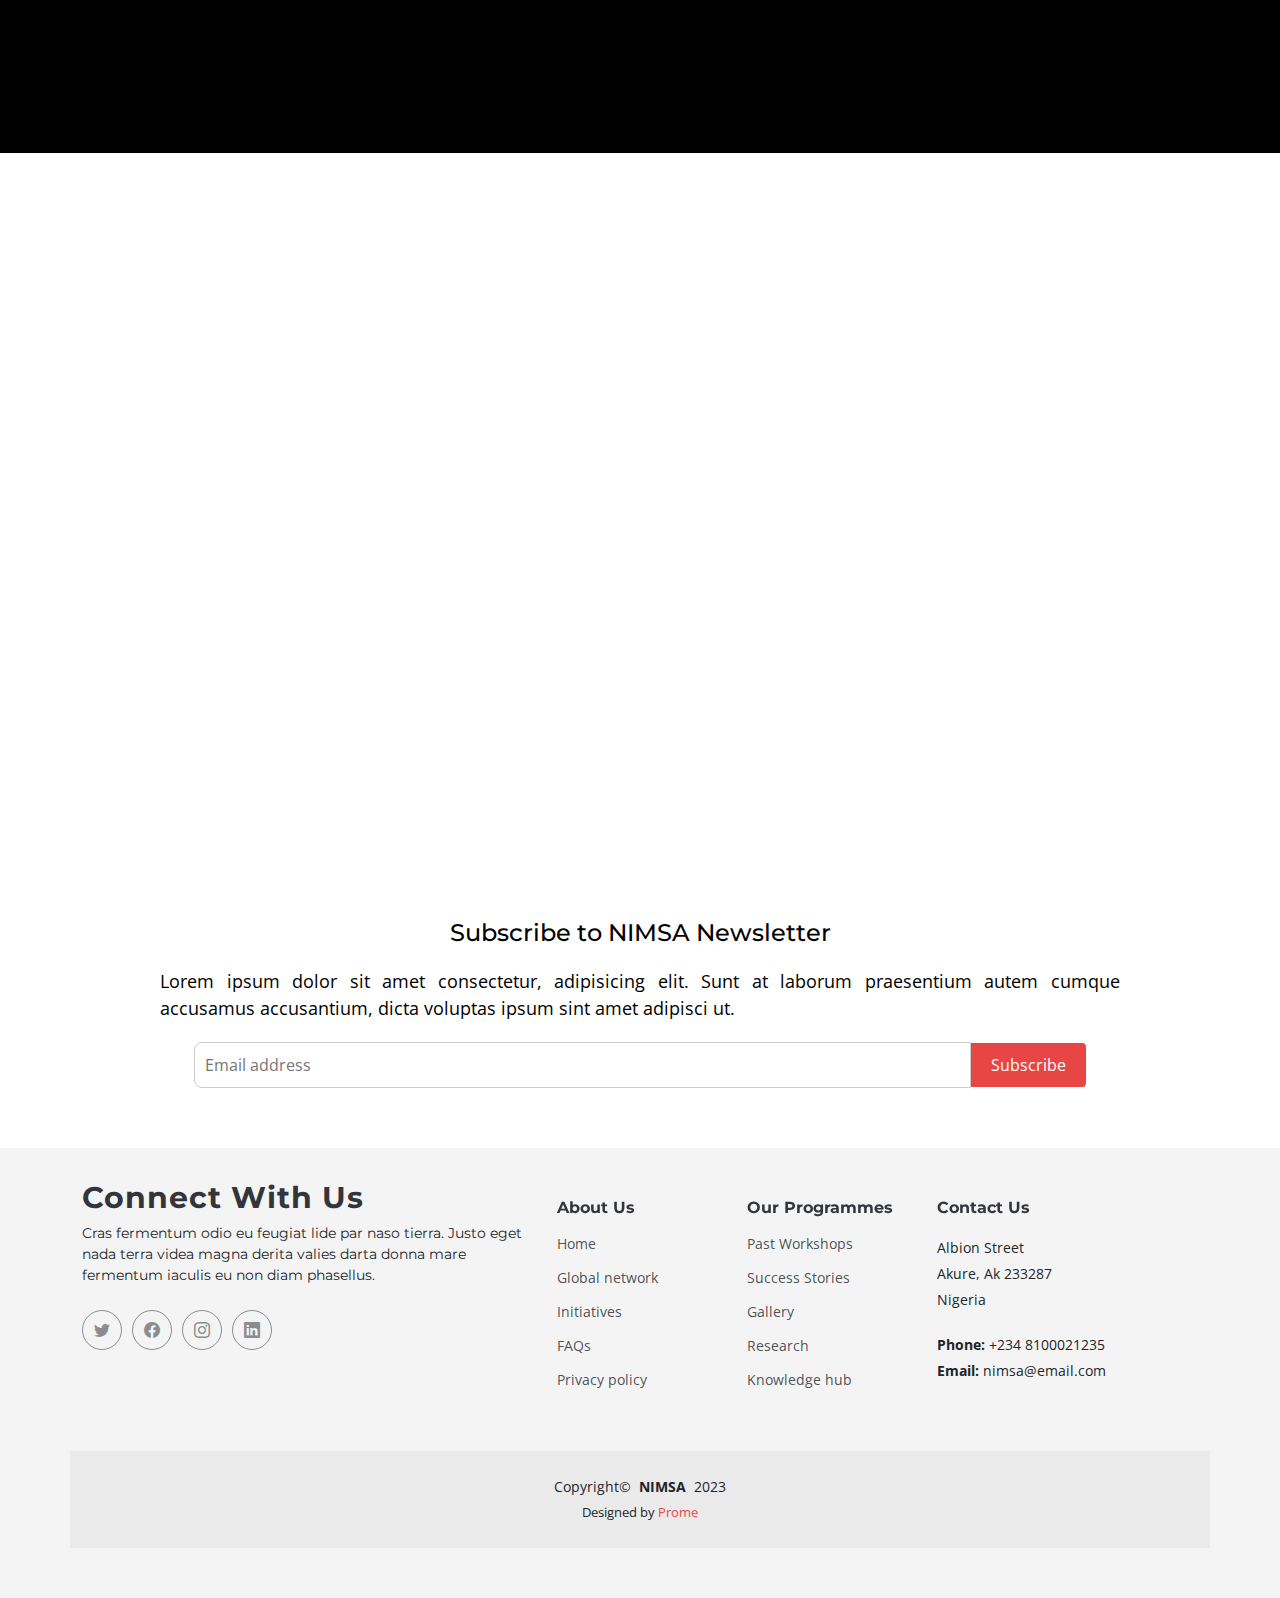
==== commit d0cd9880: "Draft 1" ====
--- a/index.html
+++ b/index.html
@@ -83,7 +83,7 @@
         <p data-aos="fade-up" data-aos-delay="200">Lorem ipsum dolor sit amet consectetur 
           adipisicing elit. Voluptatem ex saepe quibusdam ea. </p>
         <div class="container">
-          <p>
+          <p data-aos="fade-up" data-aos-delay="250">
             <a class="action" href="index.html#about">Register</a>
           </p>
         </div>
@@ -94,7 +94,7 @@
 
     <!--Partner Section-->
     <section class="partner">
-      <div class="container">
+      <div class="container section-title">
       <h2>Partnered and Sponsored by over 100 Companies</h2>
       </div>
       <div class="container">
@@ -104,21 +104,21 @@
 
     <!-- Nimsa Theme Section -->
     <section class="nimsatheme">
-      <div class="container">
-        <img class="image1" src="assets/img/inner/Ntheme.png" alt="">
-      </div>
-      <div class="container">
-        <p>
-          Lorem ipsum dolor sit amet consectetur adipisicing elit. 
-          Illo facilis quasi sapiente, impedit architecto soluta? Sunt 
-          possimus quidem nam rerum sint. Est soluta ea sapiente illum 
-          asperiores nobis sequi nostrum? 
-          Lorem ipsum dolor sit amet consectetur adipisicing elit. 
-          Illo facilis quasi sapiente, impedit architecto soluta? Sunt 
-          possimus quidem nam rerum sint. Est soluta ea sapiente illum 
-          asperiores nobis sequi nostrum?
-        </p>
-      </div>
+      <div class="container section-title1">
+        <h2>NIMSA Theme</h2>
+      </div>
+        <div class="container">
+          <p>
+            Lorem ipsum dolor sit amet consectetur adipisicing elit. 
+            Illo facilis quasi sapiente, impedit architecto soluta? Sunt 
+            possimus quidem nam rerum sint. Est soluta ea sapiente illum 
+            asperiores nobis sequi nostrum? 
+            Lorem ipsum dolor sit amet consectetur adipisicing elit. 
+            Illo facilis quasi sapiente, impedit architecto soluta? Sunt 
+            possimus quidem nam rerum sint. Est soluta ea sapiente illum 
+            asperiores nobis sequi nostrum?
+          </p>
+        </div>
       <img class="image2" src="assets/img/inner/bg2.png" alt="">
     </section><!-- End Nimsa Theme Section-->
 
@@ -126,7 +126,9 @@
     <section class="missiontheme">
            
       <div class="container">
-        <img class="image1a" src="assets/img/inner/M&V.png" alt="">
+        <div class="container section-title1">
+          <h2>Mission and Vision</h2>
+        </div>
         <div class="three-columns">
           <div class="columny">
             <p>
@@ -261,50 +263,6 @@
 
     </section><!-- End About Section -->
 
-    <!-- Stats Section - Home Page -->
-    <section id="stats" class="stats">
-
-      <img src="assets/img/stats-bg.jpg" alt="" data-aos="fade-in">
-
-      <div class="container position-relative" data-aos="fade-up" data-aos-delay="100">
-
-        <div class="row gy-4">
-
-          <div class="col-lg-3 col-md-6">
-            <div class="stats-item text-center w-100 h-100">
-              <span data-purecounter-start="0" data-purecounter-end="232" data-purecounter-duration="1" class="purecounter"></span>
-              <p>Clients</p>
-            </div>
-          </div><!-- End Stats Item -->
-
-          <div class="col-lg-3 col-md-6">
-            <div class="stats-item text-center w-100 h-100">
-              <span data-purecounter-start="0" data-purecounter-end="521" data-purecounter-duration="1" class="purecounter"></span>
-              <p>Projects</p>
-            </div>
-          </div><!-- End Stats Item -->
-
-          <div class="col-lg-3 col-md-6">
-            <div class="stats-item text-center w-100 h-100">
-              <span data-purecounter-start="0" data-purecounter-end="1453" data-purecounter-duration="1" class="purecounter"></span>
-              <p>Hours Of Support</p>
-            </div>
-          </div><!-- End Stats Item -->
-
-          <div class="col-lg-3 col-md-6">
-            <div class="stats-item text-center w-100 h-100">
-              <span data-purecounter-start="0" data-purecounter-end="32" data-purecounter-duration="1" class="purecounter"></span>
-              <p>Workers</p>
-            </div>
-          </div><!-- End Stats Item -->
-
-        </div>
-
-      </div>
-
-    </section><!-- End Stats Section -->
-
-
     
     
     <!-- Faq Section - Home Page -->
@@ -327,7 +285,7 @@
 
             <div class="faq-container">
               <div class="faq-item faq-active">
-                <h3><span class="num">1.</span> <span>Non consectetur a erat nam at lectus urna duis?</span></h3>
+                <h3><span class="num">1.</span> <span>What is NIMSA?</span></h3>
                 <div class="faq-content">
                   <p>Feugiat pretium nibh ipsum consequat. Tempus iaculis urna id volutpat lacus laoreet non curabitur gravida. Venenatis lectus magna fringilla urna porttitor rhoncus dolor purus non.</p>
                 </div>
@@ -335,7 +293,7 @@
               </div><!-- End Faq item-->
 
               <div class="faq-item">
-                <h3><span class="num">2.</span> <span>Feugiat scelerisque varius morbi enim nunc faucibus a pellentesque?</span></h3>
+                <h3><span class="num">2.</span> <span>Why NIMSA?</span></h3>
                 <div class="faq-content">
                   <p>Dolor sit amet consectetur adipiscing elit pellentesque habitant morbi. Id interdum velit laoreet id donec ultrices. Fringilla phasellus faucibus scelerisque eleifend donec pretium. Est pellentesque elit ullamcorper dignissim. Mauris ultrices eros in cursus turpis massa tincidunt dui.</p>
                 </div>
@@ -343,7 +301,7 @@
               </div><!-- End Faq item-->
 
               <div class="faq-item">
-                <h3><span class="num">3.</span> <span>Dolor sit amet consectetur adipiscing elit pellentesque?</span></h3>
+                <h3><span class="num">3.</span> <span>How to Register?</span></h3>
                 <div class="faq-content">
                   <p>Eleifend mi in nulla posuere sollicitudin aliquam ultrices sagittis orci. Faucibus pulvinar elementum integer enim. Sem nulla pharetra diam sit amet nisl suscipit. Rutrum tellus pellentesque eu tincidunt. Lectus urna duis convallis convallis tellus. Urna molestie at elementum eu facilisis sed odio morbi quis</p>
                 </div>
@@ -351,7 +309,7 @@
               </div><!-- End Faq item-->
 
               <div class="faq-item">
-                <h3><span class="num">4.</span> <span>Ac odio tempor orci dapibus. Aliquam eleifend mi in nulla?</span></h3>
+                <h3><span class="num">4.</span> <span>How to contribute?</span></h3>
                 <div class="faq-content">
                   <p>Dolor sit amet consectetur adipiscing elit pellentesque habitant morbi. Id interdum velit laoreet id donec ultrices. Fringilla phasellus faucibus scelerisque eleifend donec pretium. Est pellentesque elit ullamcorper dignissim. Mauris ultrices eros in cursus turpis massa tincidunt dui.</p>
                 </div>
@@ -359,7 +317,7 @@
               </div><!-- End Faq item-->
 
               <div class="faq-item">
-                <h3><span class="num">5.</span> <span>Tempus quam pellentesque nec nam aliquam sem et tortor consequat?</span></h3>
+                <h3><span class="num">5.</span> <span>How to connect?</span></h3>
                 <div class="faq-content">
                   <p>Molestie a iaculis at erat pellentesque adipiscing commodo. Dignissim suspendisse in est ante in. Nunc vel risus commodo viverra maecenas accumsan. Sit amet nisl suscipit adipiscing bibendum est. Purus gravida quis blandit turpis cursus in</p>
                 </div>
@@ -380,7 +338,7 @@
 
       <!--  Section Title -->
       <div class="container section-title" data-aos="fade-up">
-        <h4><img src="assets/img/team/Kspeak.png" alt=""> </h4>
+        <h2>Keynote Speakers</h2>
       </div><!-- End Section Title -->
 
       <div class="container">
@@ -399,7 +357,7 @@
             </div>
             <div class="member-info text-center">
               <h4>Walter White</h4>
-              <span>Chief Executive Officer</span>
+              <span>CEO Acorn Enterprise - New York, USA</span>
               <p>Aliquam iure quaerat voluptatem praesentium possimus unde laudantium vel dolorum distinctio dire flow</p>
             </div>
           </div><!-- End Team Member -->
@@ -416,7 +374,7 @@
             </div>
             <div class="member-info text-center">
               <h4>Sarah Jhonson</h4>
-              <span>Product Manager</span>
+              <span>CEO Blithe Fashion - Ontario, Canada</span>
               <p>Labore ipsam sit consequatur exercitationem rerum laboriosam laudantium aut quod dolores exercitationem ut</p>
             </div>
           </div><!-- End Team Member -->
@@ -433,7 +391,7 @@
             </div>
             <div class="member-info text-center">
               <h4>William Anderson</h4>
-              <span>CTO</span>
+              <span>CEO Green Energy - Johannesburg, South Africa</span>
               <p>Illum minima ea autem doloremque ipsum quidem quas aspernatur modi ut praesentium vel tque sed facilis at qui</p>
             </div>
           </div><!-- End Team Member -->
@@ -452,162 +410,19 @@
         <div class="row justify-content-center" data-aos="zoom-in" data-aos-delay="100">
           <div class="col-xl-10">
             <div class="text-center">
-              <h3>Call To Action</h3>
-              <p>Duis aute irure dolor in reprehenderit in voluptate velit esse cillum dolore eu fugiat nulla pariatur. Excepteur sint occaecat cupidatat non proident, sunt in culpa qui officia deserunt mollit anim id est laborum.</p>
-              <a class="cta-btn" href="#">Call To Action</a>
+              <h3>Countdown to NIMSA</h3>
+              <p>Excepteur sint occaecat cupidatat non proident, sunt in culpa qui officia 
+                deserunt mollit anim id est laborum
+                Duis aute irure dolor in reprehenderit in voluptate 
+                velit esse cillum dolore eu fugiat nulla pariatur. 
+                Excepteur sint occaecat cupidatat non proident, sunt in culpa.</p>
+              <a class="cta-btn" href="#">33 : 33 : 33</a>
             </div>
           </div>
         </div>
       </div>
 
     </section><!-- End Call-to-action Section -->
-
-    <!-- Testimonials Section - Home Page -->
-    <section id="testimonials" class="testimonials">
-
-      <div class="container">
-
-        <div class="row align-items-center">
-
-          <div class="col-lg-5 info" data-aos="fade-up" data-aos-delay="100">
-            <h3>Testimonials</h3>
-            <p>
-              Ullamco laboris nisi ut aliquip ex ea commodo consequat. Duis aute irure dolor in reprehenderit in voluptate
-              velit esse cillum dolore eu fugiat nulla pariatur. Excepteur sint occaecat cupidatat non proident.
-            </p>
-          </div>
-
-          <div class="col-lg-7" data-aos="fade-up" data-aos-delay="200">
-
-            <div class="swiper">
-              <template class="swiper-config">
-                {
-                "loop": true,
-                "speed" : 600,
-                "autoplay": {
-                "delay": 5000
-                },
-                "slidesPerView": "auto",
-                "pagination": {
-                "el": ".swiper-pagination",
-                "type": "bullets",
-                "clickable": true
-                }
-                }
-              </template>
-              <div class="swiper-wrapper">
-
-                <div class="swiper-slide">
-                  <div class="testimonial-item">
-                    <div class="d-flex">
-                      <img src="assets/img/testimonials/testimonials-1.jpg" class="testimonial-img flex-shrink-0" alt="">
-                      <div>
-                        <h3>Saul Goodman</h3>
-                        <h4>Ceo & Founder</h4>
-                        <div class="stars">
-                          <i class="bi bi-star-fill"></i><i class="bi bi-star-fill"></i><i class="bi bi-star-fill"></i><i class="bi bi-star-fill"></i><i class="bi bi-star-fill"></i>
-                        </div>
-                      </div>
-                    </div>
-                    <p>
-                      <i class="bi bi-quote quote-icon-left"></i>
-                      <span>Proin iaculis purus consequat sem cure digni ssim donec porttitora entum suscipit rhoncus. Accusantium quam, ultricies eget id, aliquam eget nibh et. Maecen aliquam, risus at semper.</span>
-                      <i class="bi bi-quote quote-icon-right"></i>
-                    </p>
-                  </div>
-                </div><!-- End testimonial item -->
-
-                <div class="swiper-slide">
-                  <div class="testimonial-item">
-                    <div class="d-flex">
-                      <img src="assets/img/testimonials/testimonials-2.jpg" class="testimonial-img flex-shrink-0" alt="">
-                      <div>
-                        <h3>Sara Wilsson</h3>
-                        <h4>Designer</h4>
-                        <div class="stars">
-                          <i class="bi bi-star-fill"></i><i class="bi bi-star-fill"></i><i class="bi bi-star-fill"></i><i class="bi bi-star-fill"></i><i class="bi bi-star-fill"></i>
-                        </div>
-                      </div>
-                    </div>
-                    <p>
-                      <i class="bi bi-quote quote-icon-left"></i>
-                      <span>Export tempor illum tamen malis malis eram quae irure esse labore quem cillum quid cillum eram malis quorum velit fore eram velit sunt aliqua noster fugiat irure amet legam anim culpa.</span>
-                      <i class="bi bi-quote quote-icon-right"></i>
-                    </p>
-                  </div>
-                </div><!-- End testimonial item -->
-
-                <div class="swiper-slide">
-                  <div class="testimonial-item">
-                    <div class="d-flex">
-                      <img src="assets/img/testimonials/testimonials-3.jpg" class="testimonial-img flex-shrink-0" alt="">
-                      <div>
-                        <h3>Jena Karlis</h3>
-                        <h4>Store Owner</h4>
-                        <div class="stars">
-                          <i class="bi bi-star-fill"></i><i class="bi bi-star-fill"></i><i class="bi bi-star-fill"></i><i class="bi bi-star-fill"></i><i class="bi bi-star-fill"></i>
-                        </div>
-                      </div>
-                    </div>
-                    <p>
-                      <i class="bi bi-quote quote-icon-left"></i>
-                      <span>Enim nisi quem export duis labore cillum quae magna enim sint quorum nulla quem veniam duis minim tempor labore quem eram duis noster aute amet eram fore quis sint minim.</span>
-                      <i class="bi bi-quote quote-icon-right"></i>
-                    </p>
-                  </div>
-                </div><!-- End testimonial item -->
-
-                <div class="swiper-slide">
-                  <div class="testimonial-item">
-                    <div class="d-flex">
-                      <img src="assets/img/testimonials/testimonials-4.jpg" class="testimonial-img flex-shrink-0" alt="">
-                      <div>
-                        <h3>Matt Brandon</h3>
-                        <h4>Freelancer</h4>
-                        <div class="stars">
-                          <i class="bi bi-star-fill"></i><i class="bi bi-star-fill"></i><i class="bi bi-star-fill"></i><i class="bi bi-star-fill"></i><i class="bi bi-star-fill"></i>
-                        </div>
-                      </div>
-                    </div>
-                    <p>
-                      <i class="bi bi-quote quote-icon-left"></i>
-                      <span>Fugiat enim eram quae cillum dolore dolor amet nulla culpa multos export minim fugiat minim velit minim dolor enim duis veniam ipsum anim magna sunt elit fore quem dolore labore illum veniam.</span>
-                      <i class="bi bi-quote quote-icon-right"></i>
-                    </p>
-                  </div>
-                </div><!-- End testimonial item -->
-
-                <div class="swiper-slide">
-                  <div class="testimonial-item">
-                    <div class="d-flex">
-                      <img src="assets/img/testimonials/testimonials-5.jpg" class="testimonial-img flex-shrink-0" alt="">
-                      <div>
-                        <h3>John Larson</h3>
-                        <h4>Entrepreneur</h4>
-                        <div class="stars">
-                          <i class="bi bi-star-fill"></i><i class="bi bi-star-fill"></i><i class="bi bi-star-fill"></i><i class="bi bi-star-fill"></i><i class="bi bi-star-fill"></i>
-                        </div>
-                      </div>
-                    </div>
-                    <p>
-                      <i class="bi bi-quote quote-icon-left"></i>
-                      <span>Quis quorum aliqua sint quem legam fore sunt eram irure aliqua veniam tempor noster veniam enim culpa labore duis sunt culpa nulla illum cillum fugiat legam esse veniam culpa fore nisi cillum quid.</span>
-                      <i class="bi bi-quote quote-icon-right"></i>
-                    </p>
-                  </div>
-                </div><!-- End testimonial item -->
-
-              </div>
-              <div class="swiper-pagination"></div>
-            </div>
-
-          </div>
-
-        </div>
-
-      </div>
-
-    </section><!-- End Testimonials Section -->
 
     <!-- Recent-posts Section - Home Page -->
     <section id="recent-posts" class="recent-posts">
@@ -626,17 +441,17 @@
             <article>
 
               <div class="post-img">
-                <img src="assets/img/blog/blog-1.jpg" alt="" class="img-fluid">
-              </div>
-
-              <p class="post-category">Politics</p>
+                <img src="assets/img/blog/biz.jpg" alt="" class="img-fluid">
+              </div>
+
+              <p class="post-category">Finance</p>
 
               <h2 class="title">
-                <a href="blog-details.html">Dolorum optio tempore voluptas dignissimos</a>
+                <a href="#">Dolorum optio tempore voluptas dignissimos</a>
               </h2>
 
               <div class="d-flex align-items-center">
-                <img src="assets/img/blog/blog-author.jpg" alt="" class="img-fluid post-author-img flex-shrink-0">
+                <img src="assets/img/blog/ba_2.jpg" alt="" class="img-fluid post-author-img flex-shrink-0">
                 <div class="post-meta">
                   <p class="post-author">Maria Doe</p>
                   <p class="post-date">
@@ -652,17 +467,17 @@
             <article>
 
               <div class="post-img">
-                <img src="assets/img/blog/blog-2.jpg" alt="" class="img-fluid">
-              </div>
-
-              <p class="post-category">Sports</p>
+                <img src="assets/img/blog/agric.jpg" alt="" class="img-fluid">
+              </div>
+
+              <p class="post-category">Agriculture</p>
 
               <h2 class="title">
-                <a href="blog-details.html">Nisi magni odit consequatur autem nulla dolorem</a>
+                <a href="#">Nisi magni odit consequatur autem nulla dolorem</a>
               </h2>
 
               <div class="d-flex align-items-center">
-                <img src="assets/img/blog/blog-author-2.jpg" alt="" class="img-fluid post-author-img flex-shrink-0">
+                <img src="assets/img/blog/ba_1.jpg" alt="" class="img-fluid post-author-img flex-shrink-0">
                 <div class="post-meta">
                   <p class="post-author">Allisa Mayer</p>
                   <p class="post-date">
@@ -678,17 +493,17 @@
             <article>
 
               <div class="post-img">
-                <img src="assets/img/blog/blog-3.jpg" alt="" class="img-fluid">
-              </div>
-
-              <p class="post-category">Entertainment</p>
+                <img src="assets/img/blog/elect.jpg" alt="" class="img-fluid">
+              </div>
+
+              <p class="post-category">Energy</p>
 
               <h2 class="title">
-                <a href="blog-details.html">Possimus soluta ut id suscipit ea ut in quo quia et soluta</a>
+                <a href="#">Possimus soluta ut id suscipit ea ut in quo quia et soluta</a>
               </h2>
 
               <div class="d-flex align-items-center">
-                <img src="assets/img/blog/blog-author-3.jpg" alt="" class="img-fluid post-author-img flex-shrink-0">
+                <img src="assets/img/blog/ba_3.jpg" alt="" class="img-fluid post-author-img flex-shrink-0">
                 <div class="post-meta">
                   <p class="post-author">Mark Dower</p>
                   <p class="post-date">
@@ -705,6 +520,22 @@
       </div>
 
     </section><!-- End Recent-posts Section -->
+
+    <!-- Subscribe Section -->
+    <section class="subscribe">
+      <div class="container section-title1">
+        <h4>Subscribe to NIMSA Newsletter</h4>
+        <p>Lorem ipsum dolor sit amet consectetur, adipisicing elit. 
+          Sunt at laborum praesentium autem cumque accusamus accusantium, 
+          dicta voluptas ipsum sint amet adipisci ut. 
+        </p>
+          <div class="input-container">
+            <input type="text" placeholder="Email address" />
+            <button type="submit">Subscribe</button>
+          </div>
+      </div>
+        
+    </section><!-- End Subscribe Section-->
 
   </main>
 
@@ -732,7 +563,7 @@
             <li><a href="#">Home</a></li>
             <li><a href="#">Global network</a></li>
             <li><a href="#">Initiatives</a></li>
-            <li><a href="#">FAQs</a></li>
+            <li><a href="index.html#faq">FAQs</a></li>
             <li><a href="#">Privacy policy</a></li>
           </ul>
         </div>
@@ -761,7 +592,7 @@
     </div>
 
     <div class="container copyright text-center mt-4">
-      <p> <span>Copyright</span>&copy; <strong class="px-1">NIMSA</strong> <span>2024</span></p>
+      <p> <span>Copyright</span>&copy; <strong class="px-1">NIMSA</strong> <span>2023</span></p>
       <div class="credits">
         <!-- All the links in the footer should remain intact. -->
         <!-- You can delete the links only if you've purchased the pro version. -->
--- a/assets/css/main.css
+++ b/assets/css/main.css
@@ -89,7 +89,7 @@
 --------------------------------------------------------------*/
 .section-title {
   text-align: center;
-  padding-bottom: 60px;
+  padding-bottom: 30px;
 }
 
 .section-title h2 {
@@ -119,6 +119,43 @@
 .section-title p {
   margin-bottom: 0;
 }
+
+/*--------------------------------------------------------------
+# Section Title1
+--------------------------------------------------------------*/
+.section-title1 {
+  text-align: center;
+  
+}
+
+.section-title1 h2 {
+  color: var(--color-secondary);
+  font-size: 32px;
+  font-weight: 700;
+  position: relative;
+}
+
+.section-title1 h2:before,
+.section-title1 h2:after {
+  content: "";
+  width: 50px;
+  height: 2px;
+  background: var(--color-primary);
+  display: inline-block;
+}
+
+.section-title1 h2:before {
+  margin: 0 15px 10px 0;
+}
+
+.section-title1 h2:after {
+  margin: 0 0 10px 15px;
+}
+
+.section-title1 p {
+  margin-bottom: 0;
+}
+
 
 /*--------------------------------------------------------------
 # Page Title & Breadcrumbs
@@ -216,6 +253,10 @@
 }
 
 @media (max-width: 1200px) {
+  .header {
+    background-color: #8b7b7b;
+  }
+  
   .header .logo {
     order: 1;
   }
@@ -936,6 +977,7 @@
 
 .partner h2 {
   text-align: center;
+  color: white;
   margin: auto;
   margin-bottom: 20px;
   font-size: 24px;
@@ -943,7 +985,6 @@
 }
 
 .partner img {
-  margin-top: 60px;
   width: 60%;
   height: 10%;
   
@@ -966,11 +1007,6 @@
   justify-content: center;
 }
 
-.nimsatheme .image1 {
-  width: 15%;
-  height: 30px;
-}
-
 
 .nimsatheme p {
   margin-top: 20px;
@@ -990,22 +1026,12 @@
   text-align: center;
 }
 
-@media (max-width: 768px) {
-
-  .nimsatheme .image1 {
-    width: 35%;
-    height: 8%;
-  }
-
-}
-
 /* About Nimsa Section - Home Page */
 
 .missiontheme {
   --color-default: #ffffff;
   --color-default-rgb: 255, 255, 255;
   --color-background: #FFFFFF;
-
   width: 100%;
   min-height: 5%;
   position: relative;
@@ -1060,13 +1086,13 @@
   font-size: 18px;
   color: #000000;
   text-align: justify;
-  margin-bottom: 20px;
+  
 }
 
 .missiontheme .three-columns {
-  margin-top: 3%;
   display: flex;
   justify-content: space-between;
+  margin-bottom: 3%;
 }
 
 .missiontheme .columny {
@@ -1204,498 +1230,6 @@
   }
 }
 
-/* Stats Section - Home Page
-------------------------------*/
-.stats {
-  --color-default: #ffffff;
-  --color-default-rgb: 255, 255, 255;
-  --color-background: #000000;
-  --color-background-rgb: 0, 0, 0;
-  position: relative;
-  padding: 120px 0;
-}
-
-.stats img {
-  position: absolute;
-  inset: 0;
-  display: block;
-  width: 100%;
-  height: 100%;
-  -o-object-fit: cover;
-  object-fit: cover;
-  z-index: 1;
-}
-
-.stats:before {
-  content: "";
-  background: rgba(var(--color-background-rgb), 0.6);
-  position: absolute;
-  inset: 0;
-  z-index: 2;
-}
-
-.stats .container {
-  position: relative;
-  z-index: 3;
-}
-
-.stats .stats-item {
-  padding: 30px;
-  width: 100%;
-}
-
-.stats .stats-item span {
-  font-size: 48px;
-  display: block;
-  color: var(--color-default);
-  font-weight: 700;
-}
-
-.stats .stats-item p {
-  padding: 0;
-  margin: 0;
-  font-family: var(--font-primary);
-  font-size: 16px;
-  font-weight: 700;
-  color: rgba(var(--color-default-rgb), 0.6);
-}
-
-/* Services Section - Home Page
-------------------------------*/
-.services .service-item {
-  position: relative;
-  padding-top: 40px;
-}
-
-.services .service-item:before {
-  content: "";
-  position: absolute;
-  top: 0;
-  left: 0;
-  right: 0;
-  height: 2px;
-  background: rgba(var(--color-default-rgb), 0.1);
-}
-
-.services .service-item::after {
-  content: "";
-  position: absolute;
-  top: 0;
-  left: 0;
-  width: 30px;
-  height: 2px;
-  background: var(--color-primary);
-  border-right: 5px solid var(--color-background);
-}
-
-.services .service-item .icon {
-  width: 48px;
-  height: 48px;
-  position: relative;
-  margin-right: 50px;
-  line-height: 0;
-}
-
-.services .service-item .icon i {
-  color: rgba(var(--color-default-rgb), 0.7);
-  font-size: 56px;
-  transition: ease-in-out 0.3s;
-  z-index: 2;
-  position: relative;
-}
-
-.services .service-item .icon:before {
-  position: absolute;
-  content: "";
-  height: 30px;
-  width: 30px;
-  background: rgba(var(--color-primary-rgb), 0.3);
-  border-radius: 50px;
-  z-index: 1;
-  bottom: -15px;
-  right: -15px;
-  transition: 0.3s;
-}
-
-.services .service-item .title {
-  font-weight: 700;
-  margin-bottom: 15px;
-  font-size: 18px;
-}
-
-.services .service-item .title a {
-  color: var(--color-secondary);
-}
-
-.services .service-item .title a:hover {
-  color: var(--color-primary);
-}
-
-.services .service-item .description {
-  line-height: 24px;
-  font-size: 14px;
-}
-
-/* Features Section - Home Page
-------------------------------*/
-.features .features-item {
-  color: rgba(var(--color-default-rgb), 0.8);
-}
-
-.features .features-item+.features-item {
-  margin-top: 100px;
-}
-
-@media (max-width: 768px) {
-  .features .features-item+.features-item {
-    margin-top: 40px;
-  }
-}
-
-.features .features-item h3 {
-  color: var(--color-secondary);
-  font-weight: 700;
-  font-size: 26px;
-}
-
-.features .features-item .btn-get-started {
-  background-color: var(--color-primary);
-  color: var(--color-inverse);
-  padding: 8px 30px 10px 30px;
-  border-radius: 4px;
-}
-
-.features .features-item .btn-get-started:hover {
-  background-color: rgba(var(--color-primary-rgb), 0.9);
-}
-
-.features .features-item ul {
-  list-style: none;
-  padding: 0;
-}
-
-.features .features-item ul li {
-  padding-bottom: 10px;
-  display: flex;
-  align-items: flex-start;
-}
-
-.features .features-item ul li:last-child {
-  padding-bottom: 0;
-}
-
-.features .features-item ul i {
-  font-size: 20px;
-  padding-right: 4px;
-  color: var(--color-primary);
-}
-
-.features .features-item img {
-  border: 6px solid var(--color-box-background);
-  box-shadow: 0 15px 30px -10px rgba(0, 0, 0, 0.1);
-}
-
-.features .features-item .features-img-bg {
-  position: relative;
-  min-height: 500px;
-}
-
-@media (max-width: 640px) {
-  .features .features-item .features-img-bg {
-    min-height: 300px;
-  }
-}
-
-.features .features-item .features-img-bg img {
-  position: absolute;
-  inset: 0;
-  display: block;
-  width: 100%;
-  height: 100%;
-  -o-object-fit: cover;
-  object-fit: cover;
-}
-
-.features .features-item .image-stack {
-  display: grid;
-  position: relative;
-  grid-template-columns: repeat(12, 1fr);
-}
-
-.features .features-item .image-stack .stack-back {
-  grid-column: 4/-1;
-  grid-row: 1;
-  width: 100%;
-  z-index: 1;
-}
-
-.features .features-item .image-stack .stack-front {
-  grid-row: 1;
-  grid-column: 1/span 8;
-  margin-top: 20%;
-  width: 100%;
-  z-index: 2;
-}
-
-/* Portfolio Section - Home Page
-------------------------------*/
-.portfolio .portfolio-filters {
-  padding: 0;
-  margin: 0 auto 20px auto;
-  list-style: none;
-  text-align: center;
-}
-
-.portfolio .portfolio-filters li {
-  cursor: pointer;
-  display: inline-block;
-  padding: 8px 20px 10px 20px;
-  margin: 0;
-  font-size: 15px;
-  font-weight: 500;
-  line-height: 1;
-  margin-bottom: 5px;
-  border-radius: 50px;
-  transition: all 0.3s ease-in-out;
-  font-family: var(--font-secondary);
-}
-
-.portfolio .portfolio-filters li:hover,
-.portfolio .portfolio-filters li.filter-active {
-  color: var(--color-inverse);
-  background-color: var(--color-primary);
-}
-
-.portfolio .portfolio-filters li:first-child {
-  margin-left: 0;
-}
-
-.portfolio .portfolio-filters li:last-child {
-  margin-right: 0;
-}
-
-@media (max-width: 575px) {
-  .portfolio .portfolio-filters li {
-    font-size: 14px;
-    margin: 0 0 10px 0;
-  }
-}
-
-.portfolio .portfolio-item {
-  position: relative;
-  overflow: hidden;
-}
-
-.portfolio .portfolio-item .portfolio-info {
-  opacity: 0;
-  position: absolute;
-  left: 12px;
-  right: 12px;
-  bottom: -100%;
-  z-index: 3;
-  transition: all ease-in-out 0.5s;
-  background: rgba(var(--color-box-background-rgb), 0.9);
-  padding: 15px;
-}
-
-.portfolio .portfolio-item .portfolio-info h4 {
-  color: var(--color-secondary);
-  font-size: 18px;
-  font-weight: 600;
-  padding-right: 50px;
-}
-
-.portfolio .portfolio-item .portfolio-info p {
-  color: rgba(var(--color-default-rgb), 0.7);
-  font-size: 14px;
-  margin-bottom: 0;
-  padding-right: 50px;
-}
-
-.portfolio .portfolio-item .portfolio-info .preview-link,
-.portfolio .portfolio-item .portfolio-info .details-link {
-  position: absolute;
-  right: 50px;
-  font-size: 24px;
-  top: calc(50% - 14px);
-  color: rgba(var(--color-default-rgb), 0.7);
-  transition: 0.3s;
-  line-height: 0;
-}
-
-.portfolio .portfolio-item .portfolio-info .preview-link:hover,
-.portfolio .portfolio-item .portfolio-info .details-link:hover {
-  color: var(--color-primary);
-}
-
-.portfolio .portfolio-item .portfolio-info .details-link {
-  right: 14px;
-  font-size: 28px;
-}
-
-.portfolio .portfolio-item:hover .portfolio-info {
-  opacity: 1;
-  bottom: 0;
-}
-
-/* Pricing Section - Home Page
-------------------------------*/
-.pricing {
-  padding: 60px 0 120px 0;
-}
-
-.pricing .section-title {
-  margin-bottom: 40px;
-}
-
-.pricing .pricing-item {
-  background: var(--color-box-background);
-  box-shadow: 0 3px 20px -2px rgba(var(--color-default-rgb), 0.1);
-  padding: 60px 40px;
-  height: 100%;
-  position: relative;
-  border-radius: 15px;
-}
-
-.pricing h3 {
-  color: var(--color-secondary);
-  font-weight: 600;
-  margin-bottom: 15px;
-  font-size: 20px;
-  text-align: center;
-}
-
-.pricing .icon {
-  margin: 30px auto 20px auto;
-  width: 70px;
-  height: 70px;
-  background: var(--color-primary);
-  border-radius: 50%;
-  display: flex;
-  align-items: center;
-  justify-content: center;
-  transition: 0.3s;
-  transform-style: preserve-3d;
-}
-
-.pricing .icon i {
-  color: var(--color-background);
-  font-size: 28px;
-  transition: ease-in-out 0.3s;
-  line-height: 0;
-}
-
-.pricing .icon::before {
-  position: absolute;
-  content: "";
-  height: 86px;
-  width: 86px;
-  border-radius: 50%;
-  background: rgba(var(--color-primary-rgb), 0.2);
-  transition: all 0.3s ease-out 0s;
-  transform: translateZ(-1px);
-}
-
-.pricing .icon::after {
-  position: absolute;
-  content: "";
-  height: 102px;
-  width: 102px;
-  border-radius: 50%;
-  background: rgba(var(--color-primary-rgb), 0.1);
-  transition: all 0.3s ease-out 0s;
-  transform: translateZ(-2px);
-}
-
-.pricing h4 {
-  font-size: 48px;
-  color: var(--color-primary);
-  font-weight: 700;
-  font-family: var(--font-primary);
-  margin-bottom: 25px;
-  text-align: center;
-}
-
-.pricing h4 sup {
-  font-size: 28px;
-}
-
-.pricing h4 span {
-  color: rgba(var(--color-default-rgb), 0.5);
-  font-size: 18px;
-  font-weight: 400;
-}
-
-.pricing ul {
-  padding: 20px 0;
-  list-style: none;
-  color: rgba(var(--color-default-rgb), 0.8);
-  text-align: left;
-  line-height: 20px;
-}
-
-.pricing ul li {
-  padding: 10px 0;
-  display: flex;
-  align-items: center;
-}
-
-.pricing ul i {
-  color: #059652;
-  font-size: 24px;
-  padding-right: 3px;
-}
-
-.pricing ul .na {
-  color: rgba(var(--color-default-rgb), 0.3);
-}
-
-.pricing ul .na i {
-  color: rgba(var(--color-default-rgb), 0.3);
-}
-
-.pricing ul .na span {
-  text-decoration: line-through;
-}
-
-.pricing .buy-btn {
-  color: rgba(var(--color-default-rgb), 0.8);
-  background-color: var(--color-inverse);
-  display: inline-block;
-  padding: 10px 40px;
-  border-radius: 4px;
-  border: 1px solid rgba(var(--color-default-rgb), 0.2);
-  transition: none;
-  font-size: 16px;
-  font-weight: 600;
-  font-family: var(--font-primary);
-  transition: 0.3s;
-}
-
-.pricing .buy-btn:hover {
-  background-color: var(--color-primary);
-  color: var(--color-inverse);
-}
-
-.pricing .featured {
-  z-index: 10;
-  border: 3px solid var(--color-primary);
-}
-
-.pricing .featured .buy-btn {
-  background-color: var(--color-primary);
-  color: var(--color-inverse);
-}
-
-.pricing .featured .buy-btn:hover {
-  background-color: rgba(var(--color-primary-rgb), 0.9);
-}
-
-@media (min-width: 992px) {
-  .pricing .featured {
-    transform: scale(1.15);
-  }
-}
 
 /* Faq Section - Home Page
 ------------------------------*/
@@ -1793,6 +1327,11 @@
   --color-box-background-rgb: 0, 0, 0;
 }
 
+.team h2 .imag0 {
+  width: 45%;
+  height: 25%;
+}
+
 .team .member {
   position: relative;
 }
@@ -1809,6 +1348,11 @@
 @media (max-width: 1024px) {
   .team .member .member-img {
     margin: 10 60px;
+  }
+
+  .team h2 .imag0 {
+    width: 65%;
+    height: 25%;
   }
 }
 
@@ -1917,6 +1461,7 @@
 
 .call-to-action p {
   color: var(--color-default);
+  text-align: justify;
 }
 
 .call-to-action .cta-btn {
@@ -1938,124 +1483,6 @@
   border: 2px solid var(--color-primary);
 }
 
-/* Testimonials Section - Home Page
-------------------------------*/
-.testimonials {
-  --color-background: #f4f4f4;
-}
-
-.testimonials .info h3 {
-  color: var(--color-secondary);
-  font-weight: 700;
-  font-size: 32px;
-}
-
-.testimonials .swiper {
-  box-shadow: 0 15px 30px 0 rgba(0, 0, 0, 0.05);
-  background: var(--color-box-background);
-}
-
-.testimonials .testimonials-carousel,
-.testimonials .testimonials-slider {
-  overflow: hidden;
-}
-
-.testimonials .testimonial-item {
-  box-sizing: content-box;
-  min-height: 200px;
-  position: relative;
-  margin: 30px;
-}
-
-.testimonials .testimonial-item .testimonial-img {
-  width: 90px;
-  height: 90px;
-  border-radius: 50px;
-  border: 6px solid var(--color-background);
-  margin-right: 10px;
-}
-
-.testimonials .testimonial-item h3 {
-  color: var(--color-secondary);
-  font-size: 18px;
-  font-weight: bold;
-  margin: 10px 0 5px 0;
-}
-
-.testimonials .testimonial-item h4 {
-  color: rgba(var(--color-default-rgb), 0.5);
-  font-size: 14px;
-  margin: 0;
-}
-
-.testimonials .testimonial-item .stars {
-  margin: 10px 0;
-}
-
-.testimonials .testimonial-item .stars i {
-  color: #ffc107;
-  margin: 0 1px;
-}
-
-.testimonials .testimonial-item .quote-icon-left,
-.testimonials .testimonial-item .quote-icon-right {
-  color: rgba(var(--color-primary-rgb), 0.4);
-  font-size: 26px;
-  line-height: 0;
-}
-
-.testimonials .testimonial-item .quote-icon-left {
-  display: inline-block;
-  left: -5px;
-  position: relative;
-}
-
-.testimonials .testimonial-item .quote-icon-right {
-  display: inline-block;
-  right: -5px;
-  position: relative;
-  top: 10px;
-  transform: scale(-1, -1);
-}
-
-.testimonials .testimonial-item p {
-  font-style: italic;
-  margin: 15px auto 15px auto;
-}
-
-.testimonials .swiper-wrapper {
-  height: auto;
-}
-
-.testimonials .swiper-pagination {
-  margin-top: 20px;
-  margin-bottom: 20px;
-  position: relative;
-}
-
-.testimonials .swiper-pagination .swiper-pagination-bullet {
-  width: 10px;
-  height: 10px;
-  background-color: rgba(var(--color-default-rgb), 0.15);
-  opacity: 1;
-  border: none;
-}
-
-.testimonials .swiper-pagination .swiper-pagination-bullet-active {
-  background-color: var(--color-primary);
-}
-
-@media (max-width: 767px) {
-
-  .testimonials .testimonials-carousel,
-  .testimonials .testimonials-slider {
-    overflow: hidden;
-  }
-
-  .testimonials .testimonial-item {
-    margin: 15px;
-  }
-}
 
 /* Recent-posts Section - Home Page
 ------------------------------*/
@@ -2113,431 +1540,6 @@
   margin-bottom: 0;
 }
 
-/* Contact Section - Home Page
-------------------------------*/
-.contact {
-  --color-box-background: #f7f7f7;
-}
-
-.contact .info-item {
-  background: var(--color-box-background);
-  padding: 30px;
-}
-
-.contact .info-item i {
-  font-size: 38px;
-  line-height: 0;
-  color: var(--color-primary);
-}
-
-.contact .info-item h3 {
-  color: var(--color-secondary);
-  font-size: 20px;
-  font-weight: 700;
-  margin: 20px 0 10px 0;
-}
-
-.contact .info-item p {
-  padding: 0;
-  line-height: 24px;
-  font-size: 14px;
-  margin-bottom: 0;
-}
-
-.contact .php-email-form {
-  background: var(--color-box-background);
-  padding: 30px;
-  height: 100%;
-}
-
-.contact .php-email-form .error-message {
-  display: none;
-  background: #df1529;
-  color: #ffffff;
-  text-align: left;
-  padding: 15px;
-  margin-bottom: 24px;
-  font-weight: 600;
-}
-
-.contact .php-email-form .sent-message {
-  display: none;
-  color: #ffffff;
-  background: #059652;
-  text-align: center;
-  padding: 15px;
-  margin-bottom: 24px;
-  font-weight: 600;
-}
-
-.contact .php-email-form .loading {
-  display: none;
-  background: var(--color-background);
-  text-align: center;
-  padding: 15px;
-  margin-bottom: 24px;
-}
-
-.contact .php-email-form .loading:before {
-  content: "";
-  display: inline-block;
-  border-radius: 50%;
-  width: 24px;
-  height: 24px;
-  margin: 0 10px -6px 0;
-  border: 3px solid var(--color-primary);
-  border-top-color: var(--color-background);
-  animation: animate-loading 1s linear infinite;
-}
-
-.contact .php-email-form input[type=text],
-.contact .php-email-form input[type=email],
-.contact .php-email-form textarea {
-  font-size: 14px;
-  padding: 10px 15px;
-  box-shadow: none;
-  border-radius: 0;
-  color: var(--color-default);
-  background-color: rgba(var(--color-background-rgb), 0.5);
-  border-color: rgba(var(--color-default-rgb), 0.2);
-}
-
-.contact .php-email-form input[type=text]:focus,
-.contact .php-email-form input[type=email]:focus,
-.contact .php-email-form textarea:focus {
-  border-color: var(--color-primary);
-}
-
-.contact .php-email-form input[type=text]::-moz-placeholder,
-.contact .php-email-form input[type=email]::-moz-placeholder,
-.contact .php-email-form textarea::-moz-placeholder {
-  color: rgba(var(--color-default-rgb), 0.3);
-}
-
-.contact .php-email-form input[type=text]::placeholder,
-.contact .php-email-form input[type=email]::placeholder,
-.contact .php-email-form textarea::placeholder {
-  color: rgba(var(--color-default-rgb), 0.3);
-}
-
-.contact .php-email-form button[type=submit] {
-  background: var(--color-primary);
-  color: var(--color-inverse);
-  border: 0;
-  padding: 10px 30px;
-  transition: 0.4s;
-  border-radius: 4px;
-}
-
-.contact .php-email-form button[type=submit]:hover {
-  background: rgba(var(--color-primary-rgb), 0.8);
-}
-
-@keyframes animate-loading {
-  0% {
-    transform: rotate(0deg);
-  }
-
-  100% {
-    transform: rotate(360deg);
-  }
-}
-
-/*--------------------------------------------------------------
-# Portfolio Details Page
---------------------------------------------------------------*/
-/* Portfolio-details Section - Portfolio Details Page
-------------------------------*/
-.portfolio-details .portfolio-details-slider img {
-  width: 100%;
-}
-
-.portfolio-details .swiper-wrapper {
-  height: auto;
-}
-
-.portfolio-details .swiper-button-prev,
-.portfolio-details .swiper-button-next {
-  width: 48px;
-  height: 48px;
-}
-
-.portfolio-details .swiper-button-prev:after,
-.portfolio-details .swiper-button-next:after {
-  color: rgba(255, 255, 255, 0.8);
-  background-color: rgba(0, 0, 0, 0.15);
-  font-size: 24px;
-  border-radius: 50%;
-  width: 48px;
-  height: 48px;
-  display: flex;
-  align-items: center;
-  justify-content: center;
-  transition: 0.3s;
-}
-
-.portfolio-details .swiper-button-prev:hover:after,
-.portfolio-details .swiper-button-next:hover:after {
-  background-color: rgba(0, 0, 0, 0.3);
-}
-
-@media (max-width: 575px) {
-
-  .portfolio-details .swiper-button-prev,
-  .portfolio-details .swiper-button-next {
-    display: none;
-  }
-}
-
-.portfolio-details .portfolio-info h3 {
-  color: var(--color-secondary);
-  font-size: 22px;
-  font-weight: 700;
-  margin-bottom: 20px;
-  padding-bottom: 20px;
-  position: relative;
-}
-
-.portfolio-details .portfolio-info h3:after {
-  content: "";
-  position: absolute;
-  display: block;
-  width: 50px;
-  height: 3px;
-  background: var(--color-primary);
-  left: 0;
-  bottom: 0;
-}
-
-.portfolio-details .portfolio-info ul {
-  list-style: none;
-  padding: 0;
-  font-size: 15px;
-}
-
-.portfolio-details .portfolio-info ul li {
-  display: flex;
-  flex-direction: column;
-  padding-bottom: 15px;
-}
-
-.portfolio-details .portfolio-info ul strong {
-  text-transform: uppercase;
-  font-weight: 400;
-  color: rgba(var(--color-default-rgb), 0.5);
-  font-size: 14px;
-}
-
-.portfolio-details .portfolio-info .btn-visit {
-  padding: 8px 40px;
-  background: var(--color-primary);
-  color: var(--color-inverse);
-  border-radius: 50px;
-  transition: 0.3s;
-}
-
-.portfolio-details .portfolio-info .btn-visit:hover {
-  background: rgba(var(--color-primary-rgb), 0.8);
-}
-
-.portfolio-details .portfolio-description h2 {
-  color: var(--color-secondary);
-  font-size: 26px;
-  font-weight: 700;
-  margin-bottom: 20px;
-}
-
-.portfolio-details .portfolio-description p {
-  padding: 0;
-}
-
-.portfolio-details .portfolio-description .testimonial-item {
-  padding: 30px 30px 0 30px;
-  position: relative;
-  background: var(--color-box-background);
-  margin-bottom: 50px;
-}
-
-.portfolio-details .portfolio-description .testimonial-item .testimonial-img {
-  width: 90px;
-  border-radius: 50px;
-  border: 6px solid var(--color-background);
-  float: left;
-  margin: 0 10px 0 0;
-}
-
-.portfolio-details .portfolio-description .testimonial-item h3 {
-  font-size: 18px;
-  font-weight: bold;
-  margin: 15px 0 5px 0;
-  padding-top: 20px;
-}
-
-.portfolio-details .portfolio-description .testimonial-item h4 {
-  font-size: 14px;
-  color: #6c757d;
-  margin: 0;
-}
-
-.portfolio-details .portfolio-description .testimonial-item .quote-icon-left,
-.portfolio-details .portfolio-description .testimonial-item .quote-icon-right {
-  color: rgba(var(--color-primary-rgb), 0.5);
-  font-size: 26px;
-  line-height: 0;
-}
-
-.portfolio-details .portfolio-description .testimonial-item .quote-icon-left {
-  display: inline-block;
-  left: -5px;
-  position: relative;
-}
-
-.portfolio-details .portfolio-description .testimonial-item .quote-icon-right {
-  display: inline-block;
-  right: -5px;
-  position: relative;
-  top: 10px;
-  transform: scale(-1, -1);
-}
-
-.portfolio-details .portfolio-description .testimonial-item p {
-  font-style: italic;
-  margin: 0 0 15px 0 0 0;
-  padding: 0;
-}
-
-/*--------------------------------------------------------------
-# Services Details Page
---------------------------------------------------------------*/
-/* Service-details Section - Services Details Page
-------------------------------*/
-.service-details .service-box {
-  padding: 20px;
-  box-shadow: 0px 2px 20px rgba(var(--color-default-rgb), 0.12);
-  background-color: var(--color-box-background);
-}
-
-.service-details .service-box+.service-box {
-  margin-top: 30px;
-}
-
-.service-details .service-box h4 {
-  color: var(--color-secondary);
-  font-size: 20px;
-  font-weight: 700;
-  border-bottom: 2px solid rgba(var(--color-default-rgb), 0.08);
-  padding-bottom: 15px;
-  margin-bottom: 15px;
-}
-
-.service-details .services-list a {
-  color: rgba(var(--color-default-rgb), 0.8);
-  background-color: rgba(var(--color-default-rgb), 0.04);
-  display: flex;
-  align-items: center;
-  padding: 12px 15px;
-  margin-top: 15px;
-  transition: 0.3s;
-}
-
-.service-details .services-list a:first-child {
-  margin-top: 0;
-}
-
-.service-details .services-list a i {
-  font-size: 16px;
-  margin-right: 8px;
-  color: var(--color-primary);
-}
-
-.service-details .services-list a.active {
-  color: var(--color-inverse);
-  background-color: var(--color-primary);
-}
-
-.service-details .services-list a.active i {
-  color: var(--color-inverse);
-}
-
-.service-details .services-list a:hover {
-  background-color: rgba(var(--color-primary-rgb), 0.05);
-  color: var(--color-primary);
-}
-
-.service-details .download-catalog a {
-  color: var(--color-default);
-  display: flex;
-  align-items: center;
-  padding: 10px 0;
-  transition: 0.3s;
-  border-top: 1px solid rgba(var(--color-default-rgb), 0.1);
-}
-
-.service-details .download-catalog a:first-child {
-  border-top: 0;
-  padding-top: 0;
-}
-
-.service-details .download-catalog a:last-child {
-  padding-bottom: 0;
-}
-
-.service-details .download-catalog a i {
-  font-size: 24px;
-  margin-right: 8px;
-  color: var(--color-primary);
-}
-
-.service-details .download-catalog a:hover {
-  color: var(--color-primary);
-}
-
-.service-details .help-box {
-  background-color: var(--color-primary);
-  color: var(--color-inverse);
-  margin-top: 30px;
-  padding: 30px 15px;
-}
-
-.service-details .help-box .help-icon {
-  font-size: 48px;
-}
-
-.service-details .help-box a {
-  color: var(--color-inverse);
-}
-
-.service-details .services-img {
-  margin-bottom: 20px;
-}
-
-.service-details h3 {
-  color: var(--color-secondary);
-  font-size: 26px;
-  font-weight: 700;
-}
-
-.service-details p {
-  font-size: 15px;
-}
-
-.service-details ul {
-  list-style: none;
-  padding: 0;
-  font-size: 15px;
-}
-
-.service-details ul li {
-  padding: 5px 0;
-  display: flex;
-  align-items: center;
-}
-
-.service-details ul i {
-  font-size: 20px;
-  margin-right: 8px;
-  color: var(--color-primary);
-}
 
 /*--------------------------------------------------------------
 # Blog Page
@@ -3087,3 +2089,62 @@
   color: var(--color-inverse);
   background-color: rgba(var(--color-primary-rgb), 0.8);
 }
+
+/* Subscribe Section - Home Page
+------------------------------*/
+
+.subscribe {
+  --color-default: #ffffff;
+  --color-default-rgb: 255, 255, 255;
+  --color-background: #FFFFFF;
+
+  width: 100%;
+  min-height: 5%;
+  position: relative;
+  display: block;
+  align-items: center;
+  justify-content: center;
+}
+
+
+.subscribe p {
+  margin-top: 20px;
+  font-size: 18px;
+  color: #000000;
+  text-align: justify;
+  margin-bottom: 20px;
+  padding: 0 7% 0 7%;
+}
+
+.subscribe h4 {
+  color: #000000;
+}
+
+
+.subscribe .container {
+  position: relative;
+  align-items: center;
+}
+
+.subscribe .input-container {
+  display: flex;
+  align-items: center;
+  padding: 0 10% 0 10%;
+}
+
+.subscribe input {
+  flex-grow: 1;
+  padding: 10px;
+  border: 1px solid #ccc;
+  border-radius: 8px 0 0 8px;
+}
+
+.subscribe button {
+  padding: 10px 20px;
+  color: #fff;
+  background-color: #e84545;
+  border: none;
+  border-radius: 0 4px 4px 0;
+  cursor: pointer;
+}
+
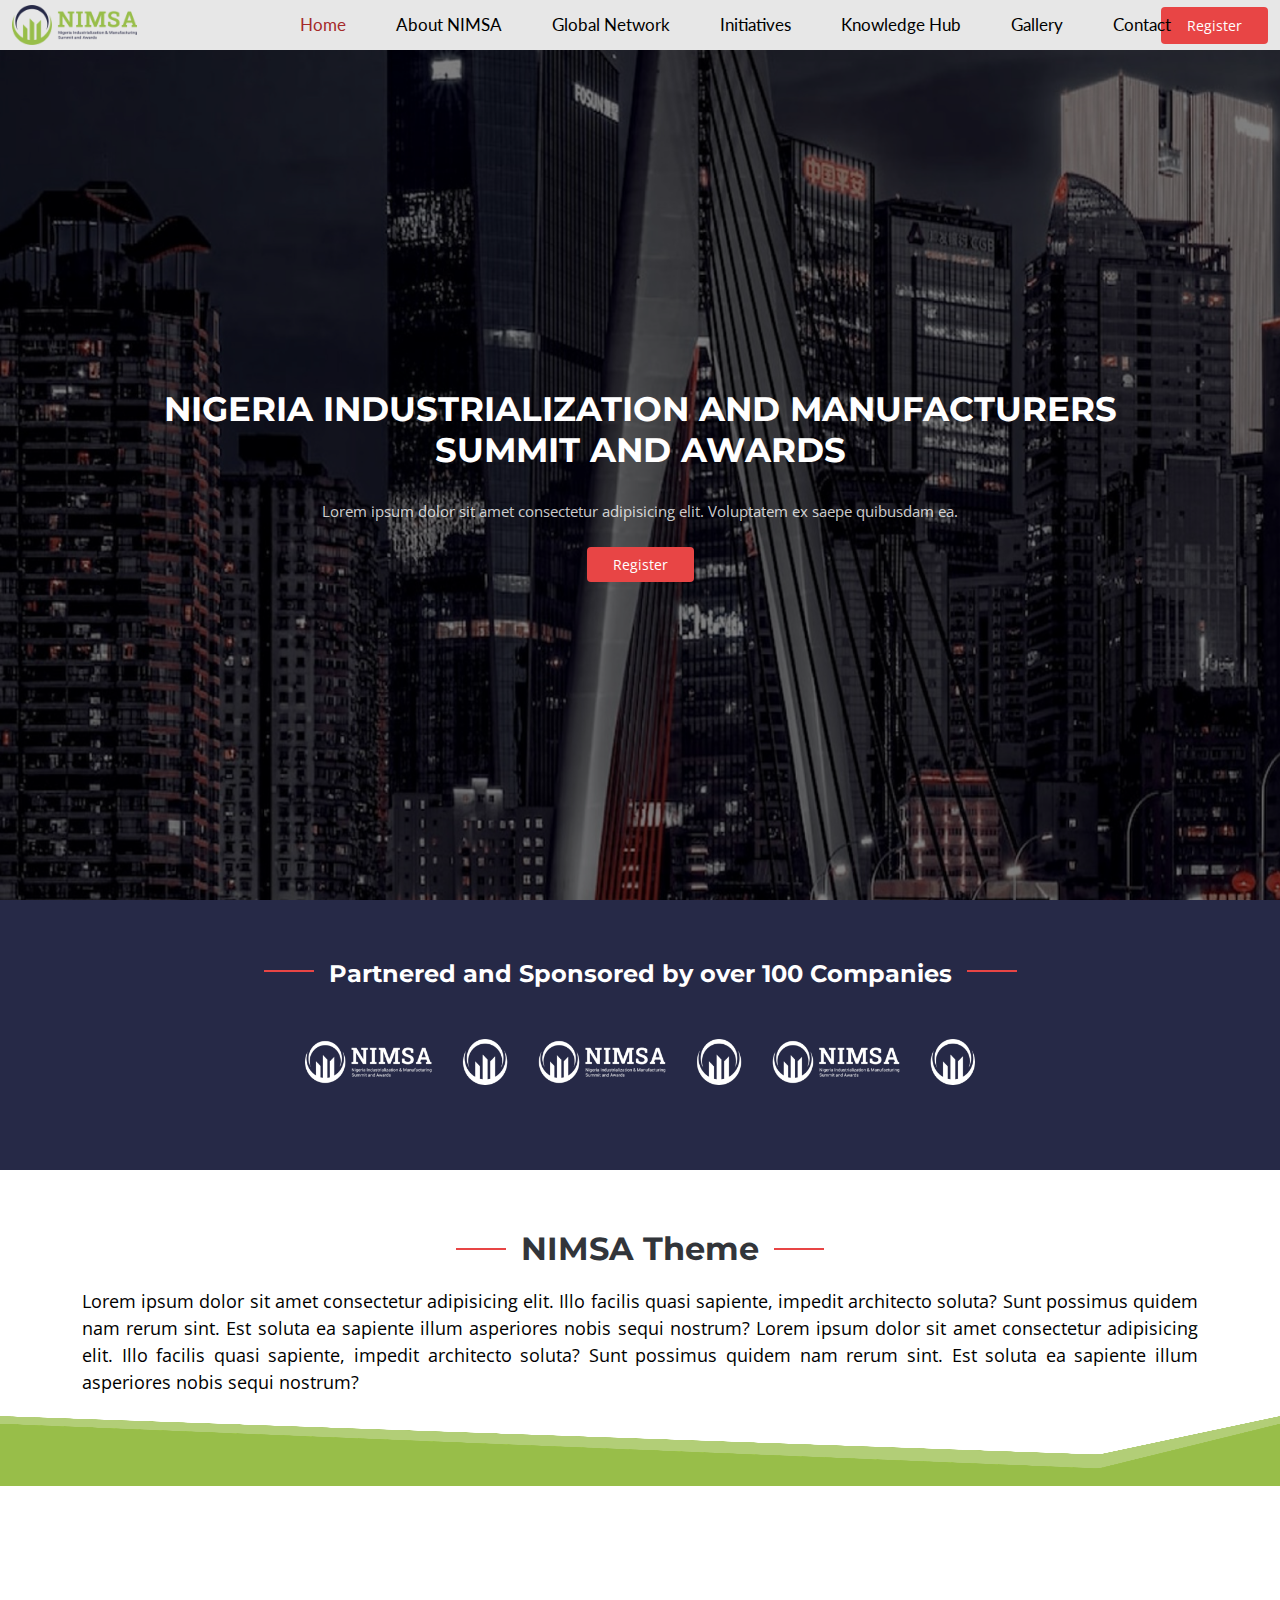
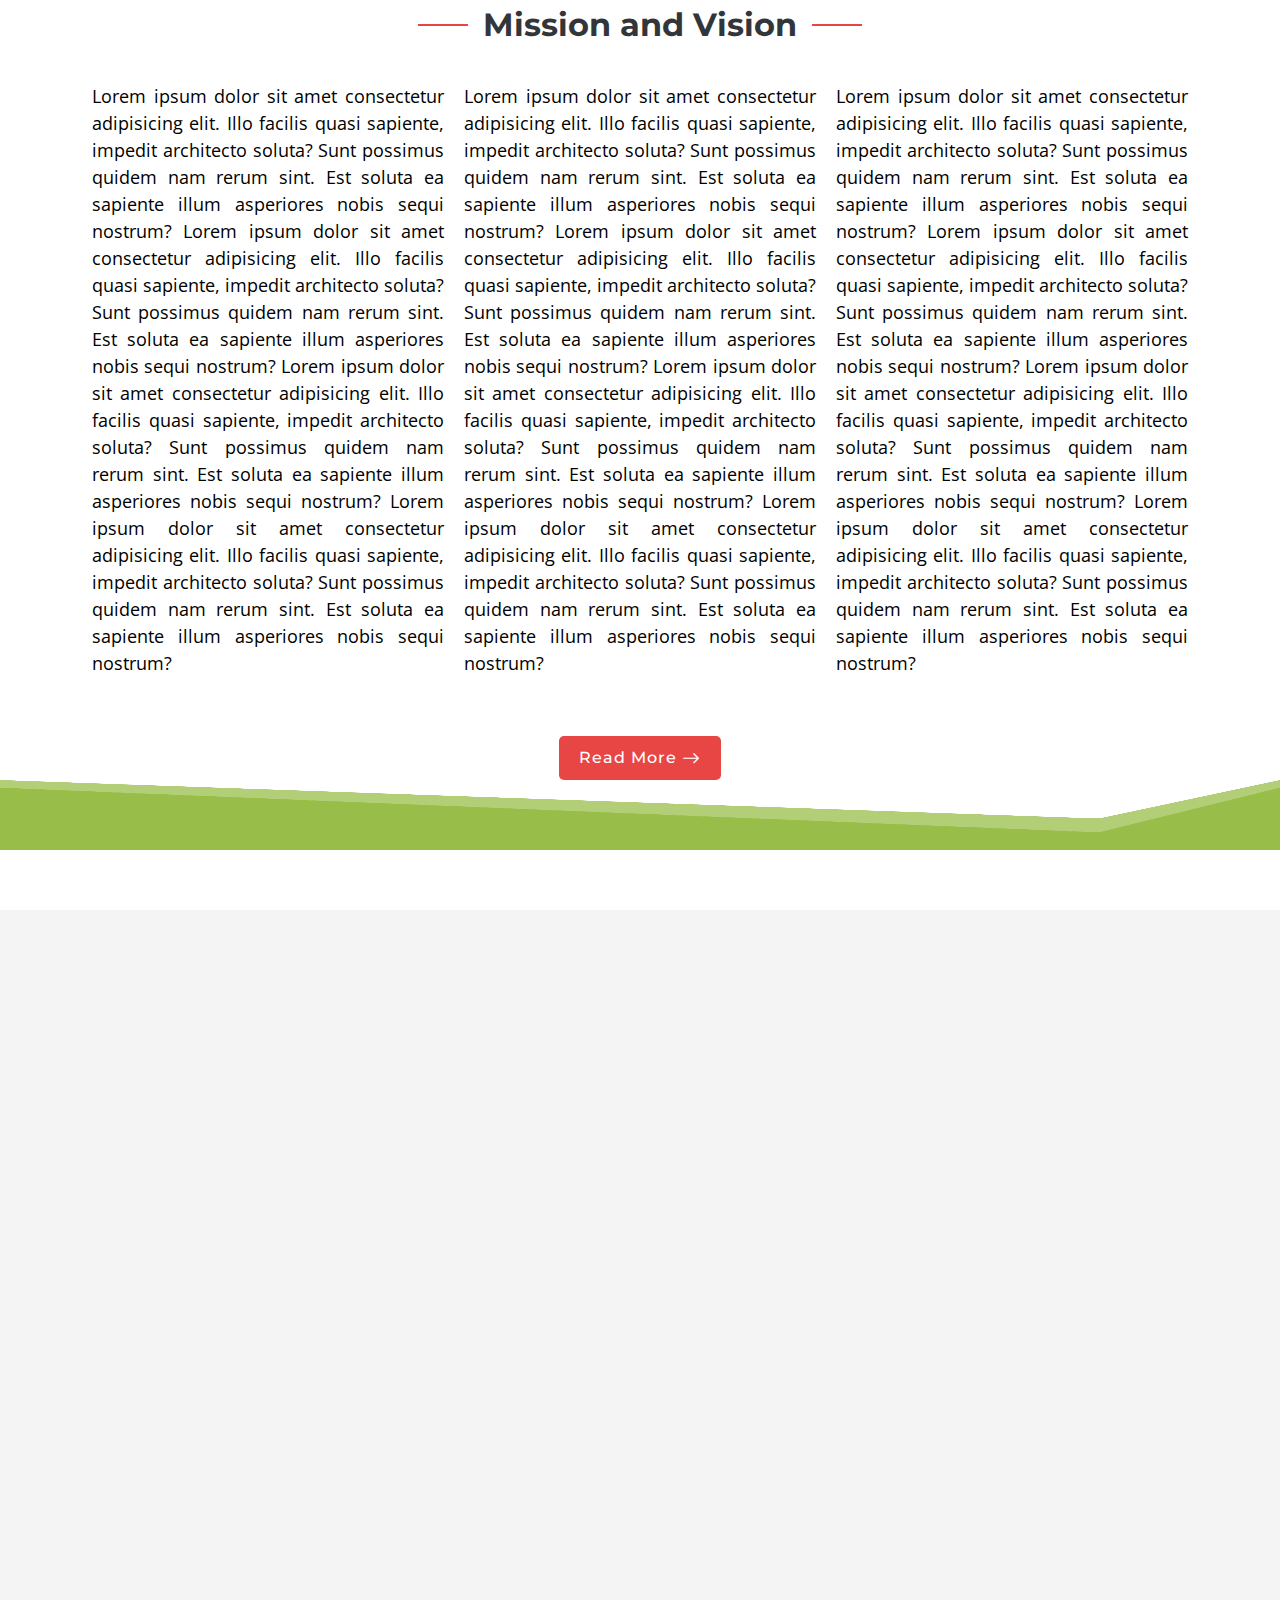
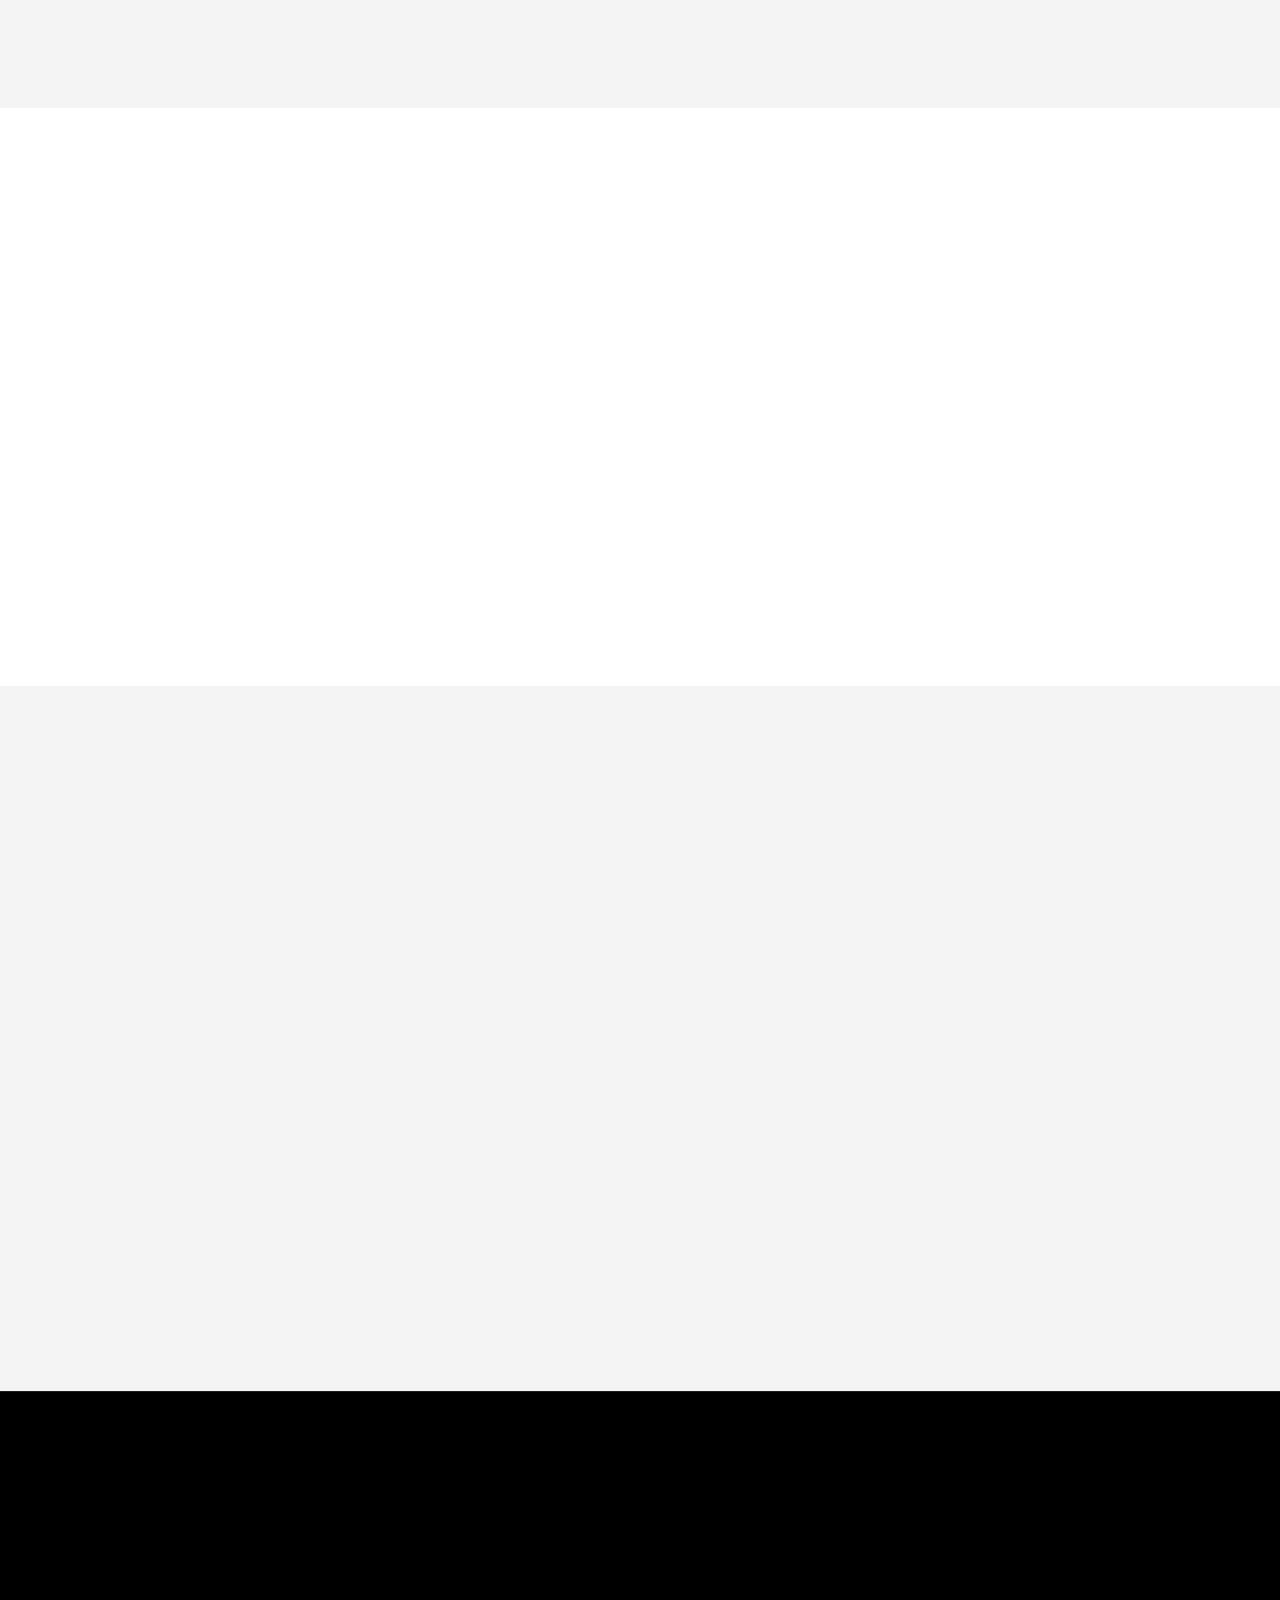
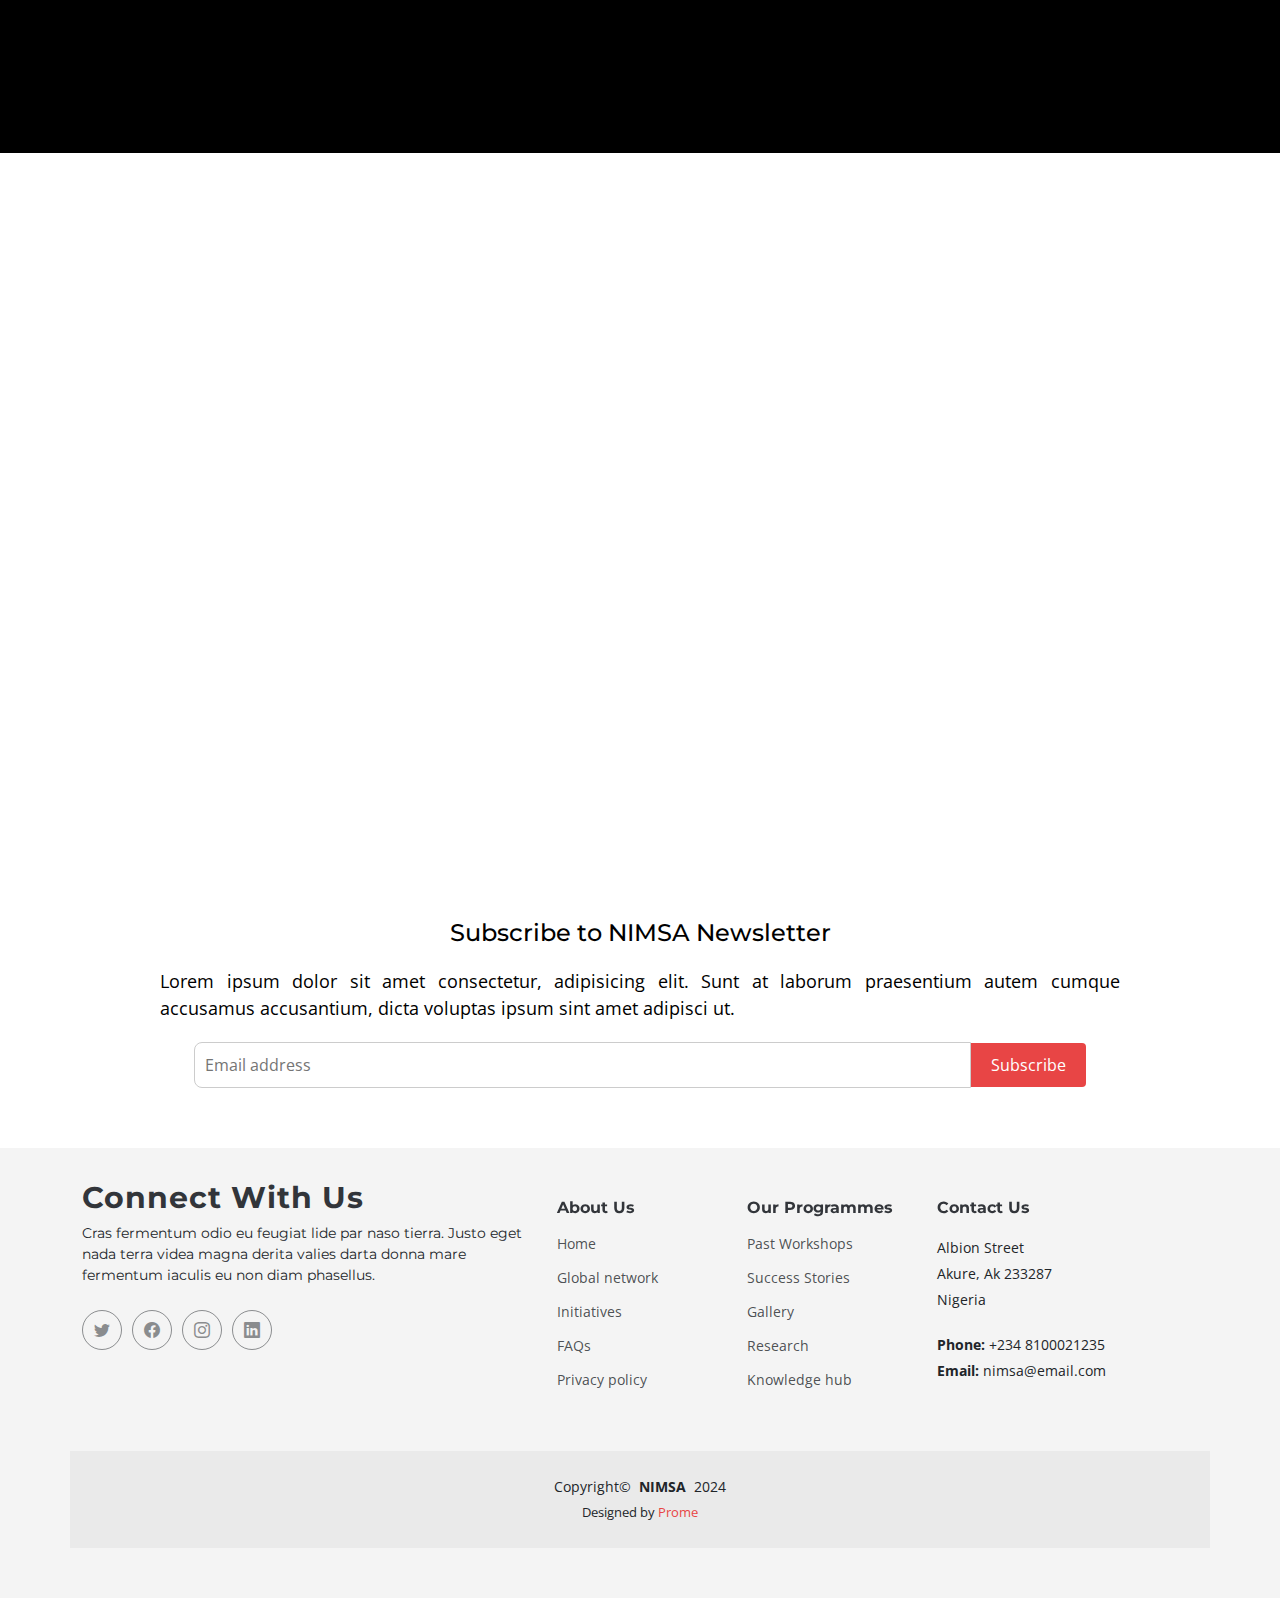
==== commit c498e256: "Draft_5" ====
--- a/index.html
+++ b/index.html
@@ -52,20 +52,19 @@
 
       <!-- Nav Menu -->
       <nav id="navmenu" class="navmenu">
-        <ul>
+        <ul data-aos="fade-in" data-aos-delay="150">
           <li><a href="index.html#hero" class="active">Home</a></li>
           <li><a href="index.html#about">About NIMSA</a></li>
-          <li><a href="index.html#services">Global Network</a></li>
-          <li><a href="index.html#portfolio">Initiatives</a></li>
-          <li><a href="index.html#team">Knowledge Hub</a></li>
-          <li><a href="blog.html">Gallery</a></li>
+          <li><a href="glob-net.html">Global Network</a></li>
+          <li><a href="#">Initiatives</a></li>
+          <li><a href="k-hub.html">Knowledge Hub</a></li>
+          <li><a href="#">Gallery</a></li>
           <li><a href="index.html#contact">Contact</a></li>
         </ul>
 
         <i class="mobile-nav-toggle d-xl-none bi bi-list"></i>
       </nav><!-- End Nav Menu -->
-
-      <a class="btn-getstarted" href="index.html#about">Register</a>
+      <a class="btn-getstarted" href="signup-ex.html">Register</a>
 
     </div>
   </header><!-- End Header -->
@@ -453,9 +452,9 @@
               <div class="d-flex align-items-center">
                 <img src="assets/img/blog/ba_2.jpg" alt="" class="img-fluid post-author-img flex-shrink-0">
                 <div class="post-meta">
-                  <p class="post-author">Maria Doe</p>
+                  <p class="post-author">Abodunrin Abosede</p>
                   <p class="post-date">
-                    <time datetime="2022-01-01">Jan 1, 2022</time>
+                    <time datetime="2022-01-01">August 11, 2023</time>
                   </p>
                 </div>
               </div>
@@ -479,9 +478,9 @@
               <div class="d-flex align-items-center">
                 <img src="assets/img/blog/ba_1.jpg" alt="" class="img-fluid post-author-img flex-shrink-0">
                 <div class="post-meta">
-                  <p class="post-author">Allisa Mayer</p>
+                  <p class="post-author">Allan Xuma</p>
                   <p class="post-date">
-                    <time datetime="2022-01-01">Jun 5, 2022</time>
+                    <time datetime="2022-01-01">Sept 5, 2023</time>
                   </p>
                 </div>
               </div>
@@ -505,9 +504,9 @@
               <div class="d-flex align-items-center">
                 <img src="assets/img/blog/ba_3.jpg" alt="" class="img-fluid post-author-img flex-shrink-0">
                 <div class="post-meta">
-                  <p class="post-author">Mark Dower</p>
+                  <p class="post-author">Amina Marwan</p>
                   <p class="post-date">
-                    <time datetime="2022-01-01">Jun 22, 2022</time>
+                    <time datetime="2022-01-01">Jul 22, 2023</time>
                   </p>
                 </div>
               </div>
@@ -560,8 +559,8 @@
         <div class="col-lg-2 col-6 footer-links">
           <h4>About Us</h4>
           <ul>
-            <li><a href="#">Home</a></li>
-            <li><a href="#">Global network</a></li>
+            <li><a href="index.html">Home</a></li>
+            <li><a href="glob-net.html">Global network</a></li>
             <li><a href="#">Initiatives</a></li>
             <li><a href="index.html#faq">FAQs</a></li>
             <li><a href="#">Privacy policy</a></li>
@@ -575,7 +574,7 @@
             <li><a href="#">Success Stories</a></li>
             <li><a href="#">Gallery</a></li>
             <li><a href="#">Research</a></li>
-            <li><a href="#">Knowledge hub</a></li>
+            <li><a href="k-hub.html">Knowledge hub</a></li>
           </ul>
         </div>
 
@@ -592,7 +591,7 @@
     </div>
 
     <div class="container copyright text-center mt-4">
-      <p> <span>Copyright</span>&copy; <strong class="px-1">NIMSA</strong> <span>2023</span></p>
+      <p> <span>Copyright</span>&copy; <strong class="px-1">NIMSA</strong> <span>2024</span></p>
       <div class="credits">
         <!-- All the links in the footer should remain intact. -->
         <!-- You can delete the links only if you've purchased the pro version. -->
--- a/assets/css/main.css
+++ b/assets/css/main.css
@@ -1026,7 +1026,36 @@
   text-align: center;
 }
 
-/* About Nimsa Section - Home Page */
+
+@media (max-width: 768px) {
+
+    .nimsatheme h2 {
+      text-align: center;
+      margin: auto;
+      font-size: 18px;
+      font-weight: 700;
+    }
+
+    .section-title1 h2:before,
+    .section-title1 h2:after {
+      content: "";
+      width: 50px;
+      height: 2px;
+      background: var(--color-primary);
+      display: inline-block;
+    }
+
+    .section-title1 h2:before {
+      margin: 0 15px 5px 0;
+    }
+
+    .section-title1 h2:after {
+      margin: 0 0 5px 15px;
+    }
+}
+
+
+/* Mission Section - Home Page */
 
 .missiontheme {
   --color-default: #ffffff;
@@ -1108,16 +1137,20 @@
 
 @media (max-width: 768px) {
 
-  .missiontheme .image1a {
-    width: 50%;
-    height: 12%;
-  }
-
+
+  .missiontheme h2 {
+    text-align: center;
+    margin: auto;
+    font-size: 20px;
+    font-weight: 700;
+  }
   .missiontheme .three-columns {
     margin-top: 0;
     display: block;
   }
 }
+
+
 
 
 
@@ -1416,6 +1449,17 @@
   opacity: 1;
 }
 
+@media (max-width: 768px) {
+
+  .team h2 {
+    text-align: center;
+    margin: auto;
+    font-size: 24px;
+    font-weight: 700;
+  }
+
+}
+
 /* Call-to-action Section - Home Page
 ------------------------------*/
 .call-to-action {
@@ -2148,3 +2192,716 @@
   cursor: pointer;
 }
 
+
+/* -------------------------------------------|
+Partners and Sponsors - Global Network Page
+------------------------------*/
+
+.partnerstheme {
+  --color-default: #ffffff;
+  --color-default-rgb: 255, 255, 255;
+  --color-background: #FFFFFF;
+  width: 100%;
+  min-height: 5%;
+  position: relative;
+  display: block;
+  align-items: center;
+  justify-content: center;
+}
+
+.partnerstheme .container {
+  position: relative;
+  text-align: center;
+}
+
+.partnerstheme .image1a {
+  width: 30%;
+  height: 8%;
+}
+
+.partnerstheme .read-more {
+  background: var(--color-primary);
+  color: var(--color-inverse);
+  font-family: var(--font-primary);
+  font-weight: 500;
+  font-size: 16px;
+  letter-spacing: 1px;
+  padding: 10px 20px;
+  border-radius: 5px;
+  transition: 0.3s;
+  display: inline-flex;
+  align-items: center;
+  justify-content: center;
+}
+
+.partnerstheme .read-more i {
+  font-size: 18px;
+  margin-left: 5px;
+  line-height: 0;
+  transition: 0.3s;
+}
+
+.partnerstheme .read-more:hover {
+  background: rgba(var(--color-primary-rgb), 0.8);
+  padding-right: 19px;
+}
+
+.partnerstheme .read-more:hover i {
+  margin-left: 10px;
+}
+
+.partnerstheme p {
+  margin-top: 20px;
+  font-size: 18px;
+  color: #000000;
+  text-align: justify;
+  
+}
+
+.partnerstheme .three-columns {
+  display: flex;
+  justify-content: space-between;
+  margin-bottom: 3%;
+}
+
+.partnerstheme .columny {
+  flex: 1;
+  padding: 10px;
+  border: none !important;
+}
+
+.partnerstheme .image2 {
+  width: 100%;
+  height: 70px;
+}
+
+@media (max-width: 768px) {
+
+
+  .partnerstheme h2 {
+    text-align: center;
+    margin: auto;
+    font-size: 20px;
+    font-weight: 700;
+  }
+  .partnerstheme .three-columns {
+    margin-top: 0;
+    display: block;
+  }
+}
+
+
+/************************************************
+Global-Home Section
+*/
+.ghome {
+  --color-default: #ffffff;
+  --color-default-rgb: 255, 255, 255;
+  --color-background: #000000;
+  --color-background-rgb: 0, 0, 0;
+  width: 100%;
+  min-height: 100vh;
+  position: relative;
+  padding: 160px 0 80px 0;
+  display: flex;
+  align-items: center;
+  justify-content: center;
+}
+
+.ghome img {
+  position: absolute;
+  inset: 0;
+  display: block;
+  width: 100%;
+  height: 100%;
+  -o-object-fit: cover;
+  object-fit: cover;
+  z-index: 1;
+}
+
+.ghome:before {
+  content: "";
+  background: rgba(var(--color-background-rgb), 0.5);
+  position: absolute;
+  inset: 0;
+  z-index: 2;
+}
+
+.ghome .container {
+  position: relative;
+  z-index: 3;
+}
+
+.ghome h2 {
+  margin: 0;
+  font-size: 44px;
+  font-weight: 700;
+}
+
+.ghome p {
+  color: rgba(var(--color-default-rgb), 0.8);
+  margin: 5px 20% 0 0;
+  font-size: 20px;
+  text-align: justify;
+}
+
+
+@media (max-width: 768px) {
+  .ghome h2 {
+    font-size: 32px;
+  }
+
+  .ghome p {
+    font-size: 18px;
+  }
+}
+
+
+/*--------------------------------------------------------------
+# Blog Page
+--------------------------------------------------------------*/
+/* Blog Section - Blog Page
+------------------------------*/
+.blog .posts-list article {
+  box-shadow: 0 4px 16px rgba(var(--color-default-rgb), 0.1);
+  padding: 30px;
+  height: 100%;
+  border-radius: 10px;
+  overflow: hidden;
+}
+
+.blog .posts-list .post-img {
+  max-height: 240px;
+  margin: -30px -30px 15px -30px;
+  overflow: hidden;
+}
+
+.blog .posts-list .post-category {
+  font-size: 16px;
+  color: rgba(var(--color-default-rgb), 0.6);
+  margin-bottom: 10px;
+}
+
+.blog .posts-list .title {
+  font-size: 22px;
+  font-weight: 700;
+  padding: 0;
+  margin: 0 0 20px 0;
+}
+
+.blog .posts-list .title a {
+  color: var(--color-secondary);
+  transition: 0.3s;
+}
+
+.blog .posts-list .title a:hover {
+  color: var(--color-primary);
+}
+
+.blog .posts-list .post-author-img {
+  width: 50px;
+  border-radius: 50%;
+  margin-right: 15px;
+}
+
+.blog .posts-list .post-author {
+  font-weight: 600;
+  margin-bottom: 5px;
+}
+
+.blog .posts-list .post-date {
+  font-size: 14px;
+  color: rgba(var(--color-default-rgb), 0.6);
+  margin-bottom: 0;
+}
+
+.blog .pagination {
+  margin-top: 30px;
+  color: rgba(var(--color-default-rgb), 0.6);
+}
+
+.blog .pagination ul {
+  display: flex;
+  padding: 0;
+  margin: 0;
+  list-style: none;
+}
+
+.blog .pagination li {
+  margin: 0 5px;
+  transition: 0.3s;
+}
+
+.blog .pagination li a {
+  color: rgba(var(--color-default-rgb), 0.6);
+  padding: 7px 16px;
+  display: flex;
+  align-items: center;
+  justify-content: center;
+}
+
+.blog .pagination li.active,
+.blog .pagination li:hover {
+  background: var(--color-primary);
+  color: var(--color-inverse);
+}
+
+.blog .pagination li.active a,
+.blog .pagination li:hover a {
+  color: var(--color-inverse);
+}
+
+/*--------------------------------------------------------------
+# Blog Details Page
+--------------------------------------------------------------*/
+/* Blog-details Section - Blog Details Page
+------------------------------*/
+.blog-details .article {
+  background-color: var(--color-box-background);
+  box-shadow: 0 4px 16px rgba(var(--color-default-rgb), 0.1);
+  padding: 30px;
+}
+
+.blog-details .post-img {
+  margin: -30px -30px 20px -30px;
+  overflow: hidden;
+}
+
+.blog-details .title {
+  color: var(--color-secondary);
+  font-size: 28px;
+  font-weight: 700;
+  padding: 0;
+  margin: 30px 0;
+}
+
+.blog-details .content {
+  margin-top: 20px;
+}
+
+.blog-details .content h3 {
+  font-size: 22px;
+  margin-top: 30px;
+  font-weight: bold;
+}
+
+.blog-details .content blockquote {
+  overflow: hidden;
+  background-color: rgba(var(--color-default-rgb), 0.05);
+  padding: 60px;
+  position: relative;
+  text-align: center;
+  margin: 20px 0;
+}
+
+.blog-details .content blockquote p {
+  color: var(--color-default);
+  line-height: 1.6;
+  margin-bottom: 0;
+  font-style: italic;
+  font-weight: 500;
+  font-size: 22px;
+}
+
+.blog-details .content blockquote:after {
+  content: "";
+  position: absolute;
+  left: 0;
+  top: 0;
+  bottom: 0;
+  width: 3px;
+  background-color: var(--color-primary);
+  margin-top: 20px;
+  margin-bottom: 20px;
+}
+
+.blog-details .meta-top {
+  margin-top: 20px;
+  color: rgba(var(--color-default-rgb), 0.6);
+}
+
+.blog-details .meta-top ul {
+  display: flex;
+  flex-wrap: wrap;
+  list-style: none;
+  align-items: center;
+  padding: 0;
+  margin: 0;
+}
+
+.blog-details .meta-top ul li+li {
+  padding-left: 20px;
+}
+
+.blog-details .meta-top i {
+  font-size: 16px;
+  margin-right: 8px;
+  line-height: 0;
+  color: rgba(var(--color-default-rgb), 0.6);
+}
+
+.blog-details .meta-top a {
+  color: rgba(var(--color-default-rgb), 0.6);
+  font-size: 14px;
+  display: inline-block;
+  line-height: 1;
+}
+
+.blog-details .meta-bottom {
+  padding-top: 10px;
+  border-top: 1px solid rgba(var(--color-default-rgb), 0.1);
+}
+
+.blog-details .meta-bottom i {
+  color: rgba(var(--color-default-rgb), 0.6);
+  display: inline;
+}
+
+.blog-details .meta-bottom a {
+  color: rgba(var(--color-default-rgb), 0.6);
+  transition: 0.3s;
+}
+
+.blog-details .meta-bottom a:hover {
+  color: var(--color-primary);
+}
+
+.blog-details .meta-bottom .cats {
+  list-style: none;
+  display: inline;
+  padding: 0 20px 0 0;
+  font-size: 14px;
+}
+
+.blog-details .meta-bottom .cats li {
+  display: inline-block;
+}
+
+.blog-details .meta-bottom .tags {
+  list-style: none;
+  display: inline;
+  padding: 0;
+  font-size: 14px;
+}
+
+.blog-details .meta-bottom .tags li {
+  display: inline-block;
+}
+
+.blog-details .meta-bottom .tags li+li::before {
+  padding-right: 6px;
+  color: var(--color-default);
+  content: ",";
+}
+
+.blog-details .meta-bottom .share {
+  font-size: 16px;
+}
+
+.blog-details .meta-bottom .share i {
+  padding-left: 5px;
+}
+
+.blog-details .sidebar {
+  background-color: var(--color-box-background);
+  padding: 30px;
+  box-shadow: 0 4px 16px rgba(var(--color-default-rgb), 0.1);
+}
+
+.blog-details .sidebar .sidebar-title {
+  color: var(--color-secondary);
+  font-size: 20px;
+  font-weight: 700;
+  padding: 0;
+  margin: 0;
+}
+
+.blog-details .sidebar .sidebar-item+.sidebar-item {
+  margin-top: 40px;
+}
+
+.blog-details .sidebar .search-form form {
+  background: var(--color-background);
+  border: 1px solid rgba(var(--color-default-rgb), 0.3);
+  padding: 3px 10px;
+  position: relative;
+}
+
+.blog-details .sidebar .search-form form input[type=text] {
+  border: 0;
+  padding: 4px;
+  border-radius: 4px;
+  width: calc(100% - 40px);
+  background-color: var(--color-background);
+  color: var(--color-default);
+}
+
+.blog-details .sidebar .search-form form input[type=text]:focus {
+  outline: none;
+}
+
+.blog-details .sidebar .search-form form button {
+  background: var(--color-primary);
+  color: var(--color-background);
+  position: absolute;
+  top: 0;
+  right: 0;
+  bottom: 0;
+  border: 0;
+  font-size: 16px;
+  padding: 0 15px;
+  margin: -1px;
+  transition: 0.3s;
+  border-radius: 0 4px 4px 0;
+  line-height: 0;
+}
+
+.blog-details .sidebar .search-form form button i {
+  line-height: 0;
+}
+
+.blog-details .sidebar .search-form form button:hover {
+  background: rgba(var(--color-primary-rgb), 0.8);
+}
+
+.blog-details .sidebar .categories ul {
+  list-style: none;
+  padding: 0;
+}
+
+.blog-details .sidebar .categories ul li+li {
+  padding-top: 10px;
+}
+
+.blog-details .sidebar .categories ul a {
+  color: rgba(var(--color-default-rgb), 0.8);
+  transition: 0.3s;
+}
+
+.blog-details .sidebar .categories ul a:hover {
+  color: var(--color-primary);
+}
+
+.blog-details .sidebar .categories ul a span {
+  padding-left: 5px;
+  color: rgba(var(--color-default-rgb), 0.5);
+  font-size: 14px;
+}
+
+.blog-details .sidebar .recent-posts .post-item {
+  display: flex;
+  margin-top: 15px;
+}
+
+.blog-details .sidebar .recent-posts img {
+  width: 80px;
+  margin-right: 15px;
+}
+
+.blog-details .sidebar .recent-posts h4 {
+  font-size: 15px;
+  font-weight: bold;
+  margin-bottom: 5px;
+}
+
+.blog-details .sidebar .recent-posts h4 a {
+  color: var(--color-default);
+  transition: 0.3s;
+}
+
+.blog-details .sidebar .recent-posts h4 a:hover {
+  color: var(--color-primary);
+}
+
+.blog-details .sidebar .recent-posts time {
+  display: block;
+  font-style: italic;
+  font-size: 14px;
+  color: rgba(var(--color-default-rgb), 0.5);
+}
+
+.blog-details .sidebar .tags {
+  margin-bottom: -10px;
+}
+
+.blog-details .sidebar .tags ul {
+  list-style: none;
+  padding: 0;
+}
+
+.blog-details .sidebar .tags ul li {
+  display: inline-block;
+}
+
+.blog-details .sidebar .tags ul a {
+  color: rgba(var(--color-default-rgb), 0.7);
+  font-size: 14px;
+  padding: 6px 14px;
+  margin: 0 6px 8px 0;
+  border: 1px solid rgba(var(--color-default-rgb), 0.4);
+  display: inline-block;
+  transition: 0.3s;
+}
+
+.blog-details .sidebar .tags ul a:hover {
+  color: var(--color-background);
+  border: 1px solid var(--color-primary);
+  background: var(--color-primary);
+}
+
+.blog-details .sidebar .tags ul a span {
+  padding-left: 5px;
+  color: rgba(var(--color-default-rgb), 0.4);
+  font-size: 14px;
+}
+
+.blog-details .blog-author {
+  padding: 20px;
+  margin-top: 30px;
+  box-shadow: 0 4px 16px rgba(var(--color-default-rgb), 0.1);
+}
+
+.blog-details .blog-author img {
+  max-width: 120px;
+  margin-right: 20px;
+}
+
+.blog-details .blog-author h4 {
+  font-weight: 600;
+  font-size: 20px;
+  margin-bottom: 0px;
+  padding: 0;
+  color: rgba(var(--color-default-rgb), 0.8);
+}
+
+.blog-details .blog-author .social-links {
+  margin: 0 10px 10px 0;
+}
+
+.blog-details .blog-author .social-links a {
+  color: rgba(var(--color-default-rgb), 0.4);
+  margin-right: 5px;
+}
+
+.blog-details .blog-author p {
+  font-style: italic;
+  color: rgba(var(--color-default-rgb), 0.7);
+  margin-bottom: 0;
+}
+
+.blog-details .comments {
+  margin-top: 30px;
+}
+
+.blog-details .comments .comments-count {
+  font-weight: bold;
+}
+
+.blog-details .comments .comment {
+  margin-top: 30px;
+  position: relative;
+}
+
+.blog-details .comments .comment .comment-img {
+  margin-right: 14px;
+}
+
+.blog-details .comments .comment .comment-img img {
+  width: 60px;
+}
+
+.blog-details .comments .comment h5 {
+  font-size: 16px;
+  margin-bottom: 2px;
+}
+
+.blog-details .comments .comment h5 a {
+  font-weight: bold;
+  color: var(--color-default);
+  transition: 0.3s;
+}
+
+.blog-details .comments .comment h5 a:hover {
+  color: var(--color-primary);
+}
+
+.blog-details .comments .comment h5 .reply {
+  padding-left: 10px;
+  color: rgba(var(--color-default-rgb), 0.8);
+}
+
+.blog-details .comments .comment h5 .reply i {
+  font-size: 20px;
+}
+
+.blog-details .comments .comment time {
+  display: block;
+  font-size: 14px;
+  color: rgba(var(--color-default-rgb), 0.6);
+  margin-bottom: 5px;
+}
+
+.blog-details .comments .comment.comment-reply {
+  padding-left: 40px;
+}
+
+.blog-details .comments .reply-form {
+  margin-top: 30px;
+  padding: 30px;
+  box-shadow: 0 4px 16px rgba(var(--color-default-rgb), 0.1);
+}
+
+.blog-details .comments .reply-form h4 {
+  font-weight: bold;
+  font-size: 22px;
+}
+
+.blog-details .comments .reply-form p {
+  font-size: 14px;
+}
+
+.blog-details .comments .reply-form input {
+  background-color: var(--color-background);
+  color: var(--color-default);
+  border: 1px solid rgba(var(--color-default-rgb), 0.3);
+  font-size: 14px;
+  border-radius: 4px;
+  padding: 10px 10px;
+}
+
+.blog-details .comments .reply-form input:focus {
+  box-shadow: none;
+  border-color: var(--color-primary);
+}
+
+.blog-details .comments .reply-form textarea {
+  background-color: var(--color-background);
+  color: var(--color-default);
+  border: 1px solid rgba(var(--color-default-rgb), 0.3);
+  border-radius: 4px;
+  padding: 10px 10px;
+  font-size: 14px;
+  height: 120px;
+}
+
+.blog-details .comments .reply-form textarea:focus {
+  box-shadow: none;
+  border-color: var(--color-primary);
+}
+
+.blog-details .comments .reply-form .form-group {
+  margin-bottom: 25px;
+}
+
+.blog-details .comments .reply-form .btn-primary {
+  border-radius: 4px;
+  padding: 10px 20px;
+  border: 0;
+  background-color: var(--color-primary);
+  color: var(--color-inverse);
+}
+
+.blog-details .comments .reply-form .btn-primary:hover {
+  color: var(--color-inverse);
+  background-color: rgba(var(--color-primary-rgb), 0.8);
+}
